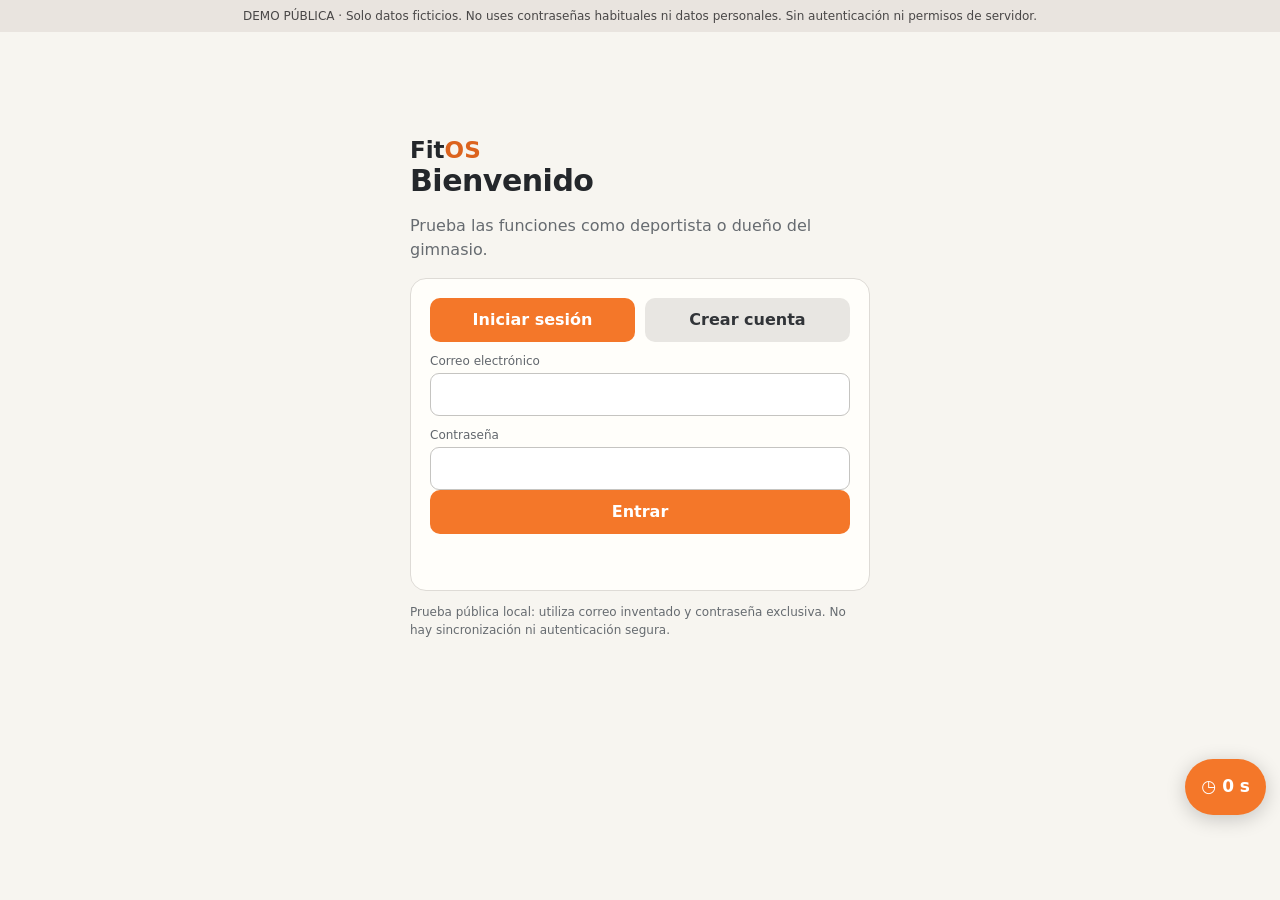
==== index.html @ b03ba803 "FitOS v1.5: exercise-name image-search help icons in workout and preview" ====
<!doctype html><html lang="es"><head><meta charset="utf-8"><meta name="viewport" content="width=device-width,initial-scale=1,viewport-fit=cover"><meta name="theme-color" content="#f7f5f0"><title>FitOS · Prueba funcional</title><style>
:root{font-family:Inter,system-ui,Segoe UI,sans-serif;color-scheme:dark;background:#0b111b;color:#ecf5fc;--a:#65e3be;--bg:#0b111b;--panel:#172334;--line:#314255;--muted:#9db3c5}*{box-sizing:border-box}body{margin:0}button,input,select,textarea{font:inherit}button{cursor:pointer;border:0;border-radius:10px;padding:12px;background:var(--a);color:#06271d;font-weight:750}button:disabled{opacity:.5;cursor:not-allowed}.secondary{background:#2a3e50;color:#e9f2f9}.danger{background:#61313c;color:#ffdae1}input,textarea,select{background:#0e1927;color:#e9f4fc;border:1px solid #466076;border-radius:9px;padding:11px;max-width:100%;width:100%;min-height:43px}textarea{min-height:73px}label{font-size:12px;color:#adbfce;display:block;margin:12px 0 5px}h1,h2,h3{letter-spacing:-.5px}h1{font-size:30px;margin:0}h2{font-size:21px;margin:0 0 13px}h3{font-size:15px;margin:0 0 9px}p{color:#adc0d0;line-height:1.5}.small,small{font-size:12px;color:#9eb3c5}.brand{font-size:23px;font-weight:850}.brand b{color:var(--a)}.muted{color:var(--muted)}.panel{background:var(--panel);border:1px solid var(--line);border-radius:16px;padding:19px;margin:12px 0}.shell{max-width:1100px;margin:auto;padding:24px 16px 98px}.auth{max-width:460px;margin:9vh auto}.row{display:flex;align-items:center;gap:12px;justify-content:space-between;flex-wrap:wrap}.grid{display:grid;grid-template-columns:repeat(auto-fit,minmax(190px,1fr));gap:12px}.stat{background:#101c2a;border:1px solid #33485c;border-radius:13px;padding:15px}.stat strong{display:block;font-size:26px;color:var(--a);margin:5px 0}.tabs{display:flex;gap:7px;overflow:auto;padding:10px 0;position:sticky;top:0;background:#0b111bf0;z-index:4}.tabs button{white-space:nowrap;background:#223447;color:#c6d4df}.tabs button.active{background:var(--a);color:#08251c}.pill{font-size:11px;background:#24453f;color:#a1f7d9;padding:6px 9px;border-radius:16px}.notice{padding:12px;border-left:3px solid #e9bf78;background:#2d2c2b;border-radius:7px;font-size:12px;color:#f2dfbe}.hidden{display:none!important}.fields{display:grid;grid-template-columns:repeat(auto-fit,minmax(140px,1fr));gap:10px}.exercise{padding:15px;border:1px solid #344a61;background:#111f2e;border-radius:13px;margin:11px 0}.exercise-head{display:flex;justify-content:space-between;align-items:start;gap:9px}.set{display:grid;grid-template-columns:30px repeat(3,minmax(0,1fr)) 76px;gap:7px;align-items:end;margin:9px 0}.set span{text-align:center;padding-bottom:11px;color:var(--a)}.set label{margin:0}.set button{padding:11px 4px;font-size:12px}.tablewrap{overflow:auto}table{border-collapse:collapse;width:100%;font-size:13px}th,td{border-bottom:1px solid #35485b;padding:12px;text-align:left}th{color:var(--muted);font-size:12px}.status{min-height:21px;font-size:13px;color:var(--a);margin:8px 0}.switch{display:flex;gap:10px}.switch button{flex:1}.footer{padding:10px 0;font-size:11px;color:#91a6b8}.clock{font-size:32px;color:var(--a);font-weight:800}.tools{display:flex;gap:8px;flex-wrap:wrap}.tools button{font-size:12px}.sr{position:absolute;left:-9999px}.banner{padding:9px 16px;text-align:center;font-size:12px;background:#523d23;color:#ffe2b7}@media(max-width:500px){.shell{padding:15px 10px 90px}.panel{padding:14px}.set{grid-template-columns:24px repeat(3,minmax(0,1fr)) 53px;gap:4px}.set button{font-size:10px;padding:10px 2px}.set input{padding:7px 3px;min-width:0}.set label{font-size:10px}}

/* FitOS palette 2026: blanco perla, naranja, gris mate */
:root{color-scheme:light;background:#f7f5f0;color:#24272b;--a:#f47729;--bg:#f7f5f0;--panel:#fffefa;--line:#d9d7d3;--muted:#686c70}
body{background:#f7f5f0;color:#24272b}p,.small,small,.footer{color:#666b70}
.brand b,.clock,.set span,.stat strong{color:#dc631e}
.panel,.exercise{background:#fffefa;border-color:#dedbd6;color:#27292c}
.stat{background:#f0eeea;border-color:#dedbd6}
.tabs{background:#f7f5f0f5}.tabs button,.secondary{background:#e8e6e2;color:#313438}.tabs button.active{background:#f47729;color:#fff}
button{background:#f47729;color:#fff}.danger{background:#a03939;color:#fff}
input,select,textarea{background:#fff;color:#222;border-color:#c5c4c1}
label,th{color:#62676d}td,th{border-color:#e2dfdb}
.pill{background:#fae6d7;color:#a74a13}.notice{background:#fff0e4;color:#764018;border-left-color:#f47729}
.banner{background:#e9e4df;color:#494747}.status{color:#b85618}.set{border-bottom:1px solid #eceae7;padding-bottom:7px}
.gen-cols{display:grid;grid-template-columns:repeat(auto-fit,minmax(180px,1fr));gap:12px}
.muscle-options{display:flex;flex-wrap:wrap;gap:9px;margin:10px 0}
.muscle-options label{display:flex;gap:6px;align-items:center;padding:9px 12px;border:1px solid #d3d0cb;border-radius:12px;margin:0;background:#f4f2ee;color:#292b2d}
.muscle-options input{width:auto;min-height:auto;accent-color:#ee7124}
.workout-card{border:1px solid #dedbd6;border-radius:14px;padding:13px;margin:12px 0;background:#fff}
.workout-card h3{margin:0 0 9px}.workout-card .small{margin:3px 0}
button:focus-visible,input:focus-visible,select:focus-visible{outline:3px solid #f9ad78;outline-offset:2px}

/* FitOS v0.8 mobile UX */
html{overflow-x:hidden;-webkit-text-size-adjust:100%}body{overflow-x:hidden}.shell,.panel,.workout-card,.grid,.gen-cols{min-width:0;max-width:100%}.panel,.workout-card,.notice{overflow-wrap:break-word}.panel p,.notice,.small{line-height:1.5;overflow-wrap:anywhere}button,select,input,textarea{max-width:100%;min-width:0}button{white-space:normal;overflow-wrap:break-word;line-height:1.25;min-height:44px}.gen-cols{display:grid;grid-template-columns:repeat(2,minmax(0,1fr));gap:12px}.gen-cols>div{min-width:0}.gen-cols select{width:100%;font-size:15px;min-height:46px}.muscle-options{display:grid;grid-template-columns:repeat(2,minmax(0,1fr));gap:8px}.muscle-options label{min-width:0;overflow-wrap:break-word;line-height:1.35}.tabs{display:flex;flex-wrap:wrap;gap:6px}.tabs button{flex:1 1 auto;min-width:0}@media(max-width:640px){.gen-cols{grid-template-columns:1fr}.muscle-options{grid-template-columns:repeat(2,minmax(0,1fr))}h1{font-size:clamp(23px,6vw,30px);line-height:1.15}h2{font-size:clamp(17px,4.5vw,22px)}.panel{padding:14px}.tabs button{font-size:13px}.gen-cols select{font-size:16px}}@media(max-width:350px){.muscle-options{grid-template-columns:1fr}.tabs button{font-size:12px}}

/* FitOS v0.9: guided workout setup */
.step-heading{display:flex;flex-wrap:wrap;align-items:center;justify-content:space-between;gap:6px;margin:24px 0 12px;padding-bottom:9px;border-bottom:1px solid var(--line)}.step-heading b{font-size:17px}.step-heading span,.helper{color:var(--muted);font-size:13px;line-height:1.5}.helper{margin:8px 0 16px}.primary-action{width:100%;margin-top:10px;font-size:16px}.muscle-options label{min-height:46px;display:flex;align-items:center;gap:8px;padding:10px}.muscle-options label input{flex:0 0 auto}.gen-cols select,#generateForm>select,#planFrequency select{width:100%;font-size:16px;min-height:48px}.workout-card h3{overflow-wrap:anywhere}.hidden{display:none!important}@media(max-width:600px){.step-heading b{font-size:16px}.step-heading span{font-size:12px}#generateForm label{line-height:1.4}}

/* FitOS v1.0 - streak, finish experience and floating chronometer */
.streak-panel{display:flex;align-items:center;gap:14px;flex-wrap:wrap}.streak-number{font-size:clamp(26px,7vw,38px);font-weight:850;color:var(--a)}.streak-panel>div:last-child{flex:1 1 180px}.full-body-option{grid-column:1/-1;background:rgba(244,133,37,.09);border:1px solid var(--a)!important;font-weight:750}
.rest-shortcut{width:100%;margin:8px 0 10px;line-height:1.35;font-size:13px}
#restLauncher{position:fixed;right:14px;bottom:85px;z-index:9998;min-height:56px;border-radius:40px;box-shadow:0 4px 20px #0003;padding:12px 16px;font-size:17px}
#restLauncher[hidden],#restBubble[hidden]{display:none!important}
.rest-bubble{position:fixed;right:14px;bottom:82px;z-index:9999;width:min(270px,calc(100vw - 24px));border:1px solid var(--line);border-radius:18px;padding:12px;background:var(--panel);color:var(--text);box-shadow:0 10px 32px #0004;touch-action:pan-y}
.rest-drag{touch-action:none;cursor:grab;display:flex;align-items:center;justify-content:space-between;padding:2px 0 8px;font-size:12px;user-select:none}
.rest-drag button{min-width:40px;min-height:36px;padding:5px}
.rest-display{text-align:center;font-size:clamp(27px,7vw,37px);font-weight:850;font-variant-numeric:tabular-nums}
#restCaption{text-align:center;font-size:12px;margin:4px 0 9px}
.rest-controls,.rest-presets{display:grid;gap:5px;grid-template-columns:repeat(3,minmax(0,1fr))}.rest-presets{grid-template-columns:repeat(4,minmax(0,1fr));margin-top:7px}
.rest-controls button,.rest-presets button{padding:8px 3px;font-size:12px;line-height:1.2;min-height:40px}
.rest-bubble.rest-done .rest-display{color:var(--a)}
.finish-overlay{position:fixed;inset:0;z-index:10020;display:grid;place-items:center;padding:15px;background:rgba(0,0,0,.55)}
.finish-card{width:min(390px,100%);max-height:calc(100dvh - 32px);overflow:auto;text-align:center;border-radius:20px;background:var(--panel);border:1px solid var(--line);padding:25px 20px;box-shadow:0 20px 55px #0004}
.finish-quote{font-size:18px;line-height:1.45;font-weight:650;overflow-wrap:break-word}.finish-card button{width:100%;margin-top:10px}
@media(max-width:370px){.rest-bubble{right:8px;bottom:75px}.rest-controls button{font-size:11px}.finish-quote{font-size:16px}}

/* FitOS v1.1 streamlined, touch-friendly clock */
.rest-bubble{width:min(270px,calc(100vw - 20px));padding:16px;border-radius:22px;box-shadow:0 15px 45px rgba(0,0,0,.18)}
.rest-drag{font-size:14px;font-weight:750;padding-bottom:8px;letter-spacing:-.01em}
.rest-drag .rest-min{background:transparent;color:inherit;font-size:26px;border:0;padding:0 8px;line-height:1;min-height:36px}
.rest-display{font-size:clamp(38px,10vw,49px);font-weight:750;letter-spacing:-.05em;line-height:1.25}
.rest-bubble.rest-done .rest-display{color:#d72c29!important}
.rest-bubble.rest-done #restCaption{color:#d72c29;font-weight:750}
.rest-presets{margin:14px 0 10px;grid-template-columns:repeat(4,minmax(0,1fr));gap:4px}
.rest-presets button{border-radius:12px;background:var(--panel2,#f0eee8);color:inherit;font-size:12px;padding:10px 2px;border:1px solid var(--line);min-height:42px}
.rest-presets button.selected{background:var(--a);color:#fff;border-color:var(--a)}
.rest-controls{grid-template-columns:1fr 1fr;gap:8px}
.rest-controls button{border-radius:14px;font-size:14px;padding:12px 6px;min-height:46px}
.rest-alert{display:flex;gap:8px;align-items:center;justify-content:space-between;margin-top:13px}
.rest-alert label{font-size:12px;line-height:1.3;margin:0;flex:1}
.rest-alert select{font-size:12px;min-height:39px;width:115px;max-width:50%;padding:5px 7px}
.rest-note{font-size:11px;line-height:1.35;margin:6px 0 0;opacity:.75}
.rir-help{margin:7px 0 10px;font-size:13px}.rir-help summary{cursor:pointer;font-weight:650;color:var(--a);padding:3px 0}
.workout-units{display:flex;align-items:center;gap:12px;flex-wrap:wrap;margin-top:8px}.workout-units label{margin:0}.workout-units select{width:auto;min-width:135px}
@media(max-width:370px){.rest-bubble{padding:12px}.rest-presets button{font-size:11px}.rest-alert select{width:108px}}
.dashboard-actions{display:flex;flex-wrap:wrap;gap:8px;margin-bottom:10px}.dashboard-actions button{flex:1 1 125px}.week-buttons{display:grid;grid-template-columns:repeat(auto-fit,minmax(145px,1fr));gap:8px;margin:10px 0}.week-buttons button{text-align:left;min-height:60px}.week-buttons small{display:block;color:inherit;margin-top:4px;line-height:1.35}.week-buttons button{overflow-wrap:anywhere}#weekSummary{padding:12px;border:1px solid var(--line);border-radius:12px}
.import-link{display:inline-block;line-height:1.3;background:var(--a);color:white;padding:12px 15px;border-radius:12px;text-decoration:none;font-weight:750}.term-guide{margin:10px 0}.term-guide summary{cursor:pointer;font-weight:650;color:var(--a)}.term-guide dd{margin:0 0 10px 0;line-height:1.5}.term-guide dt{font-weight:700;margin-top:10px}.term-help{display:inline-flex;align-items:center;justify-content:center;width:19px;height:19px;border-radius:50%;border:1px solid var(--line);font-size:11px;font-weight:750;vertical-align:middle;cursor:pointer}
.plan-edit-row{border:1px solid var(--line);border-radius:12px;padding:12px;margin:8px 0}.plan-edit-grid{display:grid;grid-template-columns:repeat(2,minmax(0,1fr));gap:8px}.plan-edit-row label{display:block;font-size:12px}.plan-edit-row button{margin-top:8px}@media(max-width:360px){.plan-edit-grid{grid-template-columns:1fr}}
.finish-actions{display:grid;grid-template-columns:repeat(2,minmax(0,1fr));gap:8px}.finish-actions button{overflow-wrap:break-word;min-height:52px}.import-link{display:inline-flex;text-decoration:none;background:var(--a);color:white;border-radius:12px;padding:12px 16px;font-weight:700}@media(max-width:340px){.finish-actions{grid-template-columns:1fr}}
.exercise-photo-help{display:inline-flex;align-items:center;justify-content:center;vertical-align:middle;width:30px;height:30px;min-width:30px;border:1px solid var(--line);border-radius:50%;font-size:14px;font-weight:800;text-decoration:none;background:var(--panel);color:var(--a);margin-left:5px;line-height:1}.exercise-photo-help:focus-visible{outline:3px solid var(--a);outline-offset:2px}.exercise-head h3{overflow-wrap:anywhere;line-height:1.6}.term-guide summary{line-height:1.45;overflow-wrap:anywhere}
</style></head><body><div class="banner">DEMO PÚBLICA · Solo datos ficticios. No uses contraseñas habituales ni datos personales. Sin autenticación ni permisos de servidor.</div><main id="root" class="shell"></main>
<button id="restLauncher" type="button" aria-label="Abrir cronómetro de descanso" title="Abrir cronómetro">◷ <span id="restBadge">0 s</span></button>
<section id="restBubble" class="rest-bubble" hidden aria-label="Cronómetro de descanso">
 <div id="restDrag" class="rest-drag"><span>Descanso</span><button id="restMin" type="button" class="rest-min" aria-label="Minimizar cronómetro">⌄</button></div>
 <div class="rest-display" id="restDisplay" role="timer">0 s</div>
 <p id="restCaption">Objetivo: 60 segundos</p>
 <div class="rest-presets" aria-label="Duración del descanso"><button type="button" data-seconds="60">60 s</button><button type="button" data-seconds="90">90 s</button><button type="button" data-seconds="120">120 s</button><button type="button" data-seconds="180">180 s</button></div>
 <div class="rest-controls"><button id="restPlay" type="button">Iniciar</button><button id="restReset" type="button" class="secondary">Reiniciar</button></div>
 <div class="rest-alert"><label for="restAlertMode">Avisarme al terminar</label><select id="restAlertMode" aria-label="Aviso al terminar descanso"><option value="off">Sin aviso</option><option value="sound">Sonido</option><option value="vibrate">Vibración</option></select></div>
 <p class="rest-note" id="restAlertNote" aria-live="polite"></p>
</section>
<script>
'use strict';
const STORE='fitos_demo_v06_public';
async function demoHash(email,password){const data=new TextEncoder().encode('FitOS-demo-only:'+email+':'+password);const digest=await crypto.subtle.digest('SHA-256',data);return Array.from(new Uint8Array(digest),x=>x.toString(16).padStart(2,'0')).join('')}
const DAYS=[{name:'Pierna A · Cuádriceps',ex:[['Hack squat',3,'8–12',180,2],['Prensa 45°',3,'10–15',150,2],['Extensión de cuádriceps',3,'12–15',90,1],['Pantorrilla sentado',4,'10–15',75,2]]},{name:'Push A · Pecho y hombros',ex:[['Press inclinado máquina',3,'6–10',150,2],['Press pecho máquina',3,'8–12',120,2],['Elevación lateral',4,'12–20',75,2]]},{name:'Pull A · Espalda',ex:[['Jalón neutro',3,'8–12',120,2],['Remo pecho apoyado',3,'8–12',120,2],['Curl bíceps',3,'10–15',90,2]]},{name:'Pierna B · Femoral y glúteo',ex:[['Curl femoral sentado',4,'8–12',120,2],['Hip thrust máquina',3,'8–12',150,2],['Abducción máquina',3,'12–20',75,2]]},{name:'Torso B · Hombros',ex:[['Press hombro máquina',3,'8–12',120,2],['Elevación lateral',3,'12–20',75,2],['Curl predicador',3,'10–15',90,2]]},{name:'Pierna C · Completa',ex:[['Smith a caja',3,'8–12',150,2],['Prensa unilateral',2,'10–12',120,2],['Curl femoral sentado',3,'10–15',90,2]]}];
const $=s=>document.querySelector(s), escapeHTML=s=>String(s??'').replace(/[&<>"']/g,c=>({'&':'&amp;','<':'&lt;','>':'&gt;','"':'&quot;',"'":'&#39;'}[c]));
const now=()=>{const d=new Date();return `${d.getFullYear()}-${String(d.getMonth()+1).padStart(2,'0')}-${String(d.getDate()).padStart(2,'0')}`};const month=()=>now().slice(0,7);
const uid=()=>crypto.randomUUID();
const base=()=>({plans:[],quickWorkouts:{},version:4,branches:[{id:'b1',name:'Sucursal Norte'},{id:'b2',name:'Sucursal Centro'},{id:'b3',name:'Sucursal Sur'}],users:[],memberships:[],sets:[],measures:[],session:null,fee:20,closures:[],completedWorkouts:[],interruptedWorkouts:[]});
let db;try{db=JSON.parse(localStorage.getItem(STORE))||base();if(db.version!==4||!Array.isArray(db.users))throw Error('version')}catch{db=base()};db.plans=Array.isArray(db.plans)?db.plans:[];db.quickWorkouts=db.quickWorkouts&&typeof db.quickWorkouts==='object'?db.quickWorkouts:{};db.completedWorkouts=Array.isArray(db.completedWorkouts)?db.completedWorkouts:[];db.interruptedWorkouts=Array.isArray(db.interruptedWorkouts)?db.interruptedWorkouts:[];let page='home',selectedDay=0,timerStart=0,timerSeconds=0,timerInterval=null;
function persist(){try{localStorage.setItem(STORE,JSON.stringify(db));return true}catch{return false}}
function atomicChange(change){const prior=structuredClone(db);try{change();if(!persist())throw Error('storage');return true}catch{db=prior;return false}}
function csvCell(v){const s=String(v??'');const guarded=/^[\s]*[=+@-]/.test(s)?'\''+s:s;return '"'+guarded.replace(/"/g,'""')+'"'}
const LB_PER_KG=2.2046226218;
function weightUnit(u=user()){return u?.unit==='lb'?'lb':'kg'}
function storedKg(n,unit){return unit==='lb'?n/LB_PER_KG:n}
function displayWeight(kg,unit=weightUnit()){return Number((unit==='lb'?kg*LB_PER_KG:kg).toFixed(unit==='lb'?1:2))}
function exerciseUnit(exId,u=user()){return u?.exerciseUnits?.[exId]||weightUnit(u)}
function user(){return db.users.find(u=>u.id===db.session)||null}function membership(u){return db.memberships.find(m=>m.userId===u.id)}function valid(m,at=now()){return !!m&&m.status==='active'&&m.start<=at&&m.end>=at}
function flash(m){const x=$('#status');if(x)x.textContent=m}function layout(content){$('#root').innerHTML=content}const headline=()=>`<div class="row"><div class="brand">Fit<b>OS</b></div><span class="pill">${escapeHTML(user()?.role==='owner'?'Administrador general':'Deportista')}</span></div>`;
function login(){layout(`<div class="auth"><div class="brand">Fit<b>OS</b></div><h1>Bienvenido</h1><p>Prueba las funciones como deportista o dueño del gimnasio.</p><div class="panel"><div class="switch"><button id="loginTab">Iniciar sesión</button><button class="secondary" id="signupTab">Crear cuenta</button></div><form id="access"><label>Correo electrónico</label><input name="email" type="email" required autocomplete="username"><label>Contraseña</label><input name="password" type="password" minlength="8" required autocomplete="current-password"><div id="newFields" class="hidden"><label>Nombre</label><input name="name" maxlength="100"><label>Sucursal</label><select name="branch">${db.branches.map(b=>`<option value="${b.id}">${escapeHTML(b.name)}</option>`).join('')}</select><label>Tipo de cuenta de prueba</label><select name="role"><option value="athlete">Deportista</option><option value="owner">Dueño del gimnasio</option></select><div class="notice">En producción, el rol de dueño únicamente podrá asignarlo un administrador autorizado. Aquí está habilitado para evaluar ambos recorridos.</div></div><button id="accessSubmit" style="width:100%">Entrar</button><p class="status" id="status" role="status"></p></form></div><p class="small">Prueba pública local: utiliza correo inventado y contraseña exclusiva. No hay sincronización ni autenticación segura.</p></div>`);let signup=false;const toggle=x=>{signup=x;$('#newFields').classList.toggle('hidden',!signup);$('#accessSubmit').textContent=signup?'Crear cuenta':'Entrar';$('#loginTab').className=signup?'secondary':'';$('#signupTab').className=signup?'':'secondary';$('#access').elements.name.required=signup};$('#signupTab').onclick=()=>toggle(true);$('#loginTab').onclick=()=>toggle(false);$('#access').onsubmit=async e=>{e.preventDefault();const f=new FormData(e.target),email=f.get('email').trim().toLowerCase(),password=f.get('password');if(signup){if(db.users.some(u=>u.email===email))return flash('Este correo ya existe.');if(password.length<8)return flash('La contraseña debe tener 8 caracteres o más.');const u={id:uid(),email,name:f.get('name').trim(),role:f.get('role'),branch:f.get('branch'),passwordHash:await demoHash(email,password),created:now(),goal:'',height:'',weight:'',waist:''};if(!u.name)return flash('Escribe tu nombre.');db.users.push(u);db.memberships.push({id:uid(),userId:u.id,branch:u.branch,start:now(),end:`${Number(now().slice(0,4))+1}-${now().slice(5)}`,status:'active'});db.session=u.id;if(!persist()){db.users.pop();db.memberships.pop();db.session=null;return flash('No se pudieron guardar los datos en este navegador.')}page='home';return render()}const passwordHash=await demoHash(email,password);const u=db.users.find(u=>u.email===email&&u.passwordHash===passwordHash);if(!u)return flash('Credenciales incorrectas.');const previousSession=db.session;db.session=u.id;if(!persist()){db.session=previousSession;return flash('No se pudo guardar la sesión.');}page='home';render()};}
function nav(){let u=user();let tabs=u.role==='owner'?[['home','Resumen'],['members','Miembros'],['billing','Facturación'],['profile','Mi perfil']]:[['home','Inicio'],['training','Entrenar'],['generator','Generar rutina'],['measures','Mediciones'],['history','Historial'],['profile','Mi perfil']];return `<div class="tabs">${tabs.map(([k,n])=>`<button data-page="${k}" class="${page===k?'active':''}">${n}</button>`).join('')}</div>`}
function render(){const u=user();if(!u)return login();let content='';if(u.role==='owner'){if(!['home','members','billing','profile'].includes(page))page='home';content=({home:ownerHome,members:members,billing:billing,profile:profile})[page]()}else{if(!['home','training','generator','measures','history','profile'].includes(page))page='home';content=({home:athleteHome,training:training,generator:generator,measures:measures,history:history,profile:profile})[page]()}layout(`${headline()}${nav()}<p class="status" id="status" role="status"></p>${content}<div class="footer">FitOS QA v1.5 · Prueba local, no producción · <button class="secondary" id="logout">Cerrar sesión</button></div>`);document.querySelectorAll('[data-page]').forEach(b=>b.onclick=()=>{page=b.dataset.page;render()});$('#logout').onclick=()=>{if(!atomicChange(()=>{db.session=null}))return flash('No se pudo cerrar sesión');login()};wire();restSyncPreference()}

const FINISH_MESSAGES=['Cada paso cuenta. Hoy cumpliste contigo.','La constancia se construye con pequeños logros.','Tu progreso no necesita ser perfecto para ser real.','Terminaste una sesión. Reconoce tu esfuerzo y recupera energía.','Entrenar también es darte un momento de atención y cuidado.','Hoy sumaste un día a tu bienestar. Sigue a tu ritmo.','Tu fuerza crece cuando respetas el proceso.'];
function dayOrdinal(day){const [y,m,d]=day.split('-').map(Number);return Math.floor(Date.UTC(y,m-1,d)/86400000)}
function streakFor(userId,reference=now()){const days=[...new Set(db.completedWorkouts.filter(x=>x.userId===userId).map(x=>x.date))].sort().reverse();if(!days.length)return 0;let last=dayOrdinal(days[0]),today=dayOrdinal(reference);if(last>today||today-last>1)return 0;let count=0;for(const date of days){const n=dayOrdinal(date);if(n===last){count++;last--}else if(n<last)break}return count}
function completionProgress(u,w,date=now()){const required=w.session.ex.reduce((a,ex)=>a+ex.sets,0);const saved=w.session.ex.reduce((a,ex)=>a+Array.from({length:ex.sets},(_,j)=>db.sets.some(row=>row.userId===u.id&&row.date===date&&row.workoutKey===w.key&&row.exerciseId===ex.id&&row.number===j+1)).filter(Boolean).length,0);const finished=db.completedWorkouts.some(row=>row.userId===u.id&&row.date===date&&row.workoutKey===w.key);return {required,saved,finished}}
function movementCue(intensity){const tempo=intensity==='light'?'2-0-2-0':intensity==='high'?'3-1-1-1':'3-0-1-0';const [ecc,hold,con,top]=tempo.split('-');return 'Tempo '+tempo+' (segundos): '+ecc+' s al bajar (fase excéntrica o negativa); '+(hold==='0'?'sin pausa abajo':hold+' s de pausa isométrica abajo')+'; '+con+' s al subir (fase concéntrica); '+(top==='0'?'sin pausa arriba':top+' s de pausa arriba')+'. '+(intensity==='high'?'Las pausas y los negativos deben ser controlados, sin dolor ni sobrecarga innecesaria.':'Mantén el movimiento controlado, sin necesidad de técnicas avanzadas.')}
function completionModal(message,streak){document.querySelector('#finishDialog')?.remove();const modal=document.createElement('div');modal.id='finishDialog';modal.className='finish-overlay';modal.setAttribute('role','dialog');modal.setAttribute('aria-modal','true');modal.setAttribute('aria-label','Entrenamiento terminado');modal.innerHTML='<div class="finish-card"><h2>¡Entrenamiento terminado!</h2><p class="finish-quote">'+escapeHTML(message)+'</p><p>'+streak+' día'+(streak===1?'':'s')+' consecutivo'+(streak===1?'':'s')+' de entrenamiento registrado.</p><button id="finishClose">Volver a mi inicio</button></div>';document.body.appendChild(modal);document.querySelector('#finishClose').focus();document.querySelector('#finishClose').onclick=()=>{modal.remove();page='home';render()}}
function athleteHome(){
 const u=user(),plan=savedPlan(),streak=streakFor(u.id);
 const week=plan?`<section class="panel home-week"><h2>Mi plan</h2><p class="small">${escapeHTML(plan.title)} · ${plan.start>now()?'Empieza el '+plan.start:'Plan guardado hasta '+plan.end}</p><div class="week-buttons">${plan.sessions.map((session,i)=>`<button class="secondary" data-dashboard-day="${i}" aria-label="Abrir Día ${i+1}: ${escapeHTML(session.title)}"><b>Día ${i+1}</b><small>${escapeHTML(session.title)}</small></button>`).join('')}</div></section>`:`<section class="panel home-week"><h2>Mi entrenamiento</h2><p class="small">Todavía no tienes un plan guardado.</p><button data-go="generator">Crear mi primera rutina</button></section>`;
 return `<h1>Hola, ${escapeHTML(u.name)}</h1><div class="panel streak-panel"><div class="streak-number">${streak} ${streak===1?'día':'días'}</div><div><b>Tu constancia</b><p class="small">Entrenamientos finalizados en días consecutivos. Descansar también es avanzar.</p></div></div>${week}`;
}
function training(){const u=user(),d=DAYS[selectedDay];return `<h1>Entrenamiento</h1><p>Selecciona un día y registra tus series.</p><div class="panel"><label>Día de entrenamiento</label><select id="day">${DAYS.map((x,i)=>`<option value="${i}" ${i===selectedDay?'selected':''}>Día ${i+1} · ${escapeHTML(x.name)}</option>`).join('')}</select><div class="row"><h3 style="margin:15px 0 4px">Cronómetro de descanso</h3><div class="clock" id="clock">${timerSeconds} s</div></div><div class="tools"><button id="timerToggle">${timerStart?'Pausar':'Iniciar'}</button><button class="secondary" id="timerReset">Reiniciar</button></div></div>${d.ex.map((ex,i)=>`<div class="exercise"><div class="exercise-head"><h3>${escapeHTML(ex[0])}</h3><span class="pill">${ex[1]} series</span></div><p class="small">${ex[2]} reps · ${ex[3]} s descanso · RIR objetivo ${ex[4]}</p><div class="set"><span>#</span><small>${weightUnit(u)}</small><small>Reps</small><small>RIR</small><small>Guardar</small></div>${Array.from({length:ex[1]},(_,j)=>{const existing=db.sets.find(s=>s.userId===u.id&&s.day===selectedDay&&s.exercise===i&&s.number===j+1&&s.date===now());return `<div class="set" data-ex="${i}" data-set="${j+1}"><span>${j+1}</span><input aria-label="Peso en ${weightUnit(u)}" type="number" min="0" max="2500" step="0.5" data-kg value="${existing?displayWeight(existing.kg):''}"><input aria-label="Reps" type="number" min="1" max="200" step="1" data-reps value="${existing?.reps??''}"><input aria-label="RIR" type="number" min="0" max="10" step="1" data-rir value="${existing?.rir??''}"><button data-save-set>${existing?'Editar':'Guardar'}</button></div>`}).join('')}</div>`).join('')}`}
function measures(){const u=user(),list=db.measures.filter(x=>x.userId===u.id).sort((a,b)=>b.date.localeCompare(a.date));return `<h1>Mediciones</h1><div class="panel"><form id="measureForm"><div class="fields"><div><label>Fecha</label><input name="date" type="date" value="${now()}" required></div><div><label>Peso (kg)</label><input name="weight" type="number" min="20" max="400" step="0.01" required></div><div><label>Cintura (cm)</label><input name="waist" type="number" min="20" max="300" step="0.01"></div><div><label>Grasa corporal (%) estimada</label><input name="fat" type="number" min="1" max="75" step="0.1"></div></div><button>Guardar medición</button></form></div><div class="panel"><h2>¿Tienes mediciones en otro archivo?</h2><p class="small">Importa resultados de una báscula, texto, captura, Excel o PDF. Revisa los valores antes de guardarlos.</p><a class="import-link" href="measure-import.html">Importar mediciones</a></div><div class="panel"><h2>Historial corporal</h2><p class="helper">El historial conserva los resultados revisados por fecha. Los valores de composición corporal de una báscula son estimaciones.</p><div class="tablewrap"><table><thead><tr><th>Fecha</th><th>Peso (kg)</th><th>Cintura</th><th>Grasa (%)</th><th>Masa muscular (kg)</th><th>Pecho</th><th>Brazo</th><th>Cadera</th><th>Muslo</th><th>Origen</th></tr></thead><tbody>${list.map(x=>`<tr><td>${escapeHTML(x.date)}</td><td>${x.weight??'—'}</td><td>${x.waist??'—'}</td><td>${x.fat??'—'}</td><td>${x.muscle??'—'}</td><td>${x.chest??'—'}</td><td>${x.biceps??'—'}</td><td>${x.hip??'—'}</td><td>${x.thigh??'—'}</td><td>${x.imported?(x.origin==='manual'?'Importada / manual':'Báscula / estimación'):'Manual'}</td></tr>`).join('')||'<tr><td colspan="10">Sin mediciones</td></tr>'}</tbody></table></div></div>`}
function history(){const list=db.sets.filter(x=>x.userId===user().id).sort((a,b)=>b.date.localeCompare(a.date));return `<h1>Historial de entrenamiento</h1><div class="panel tablewrap"><table><thead><tr><th>Fecha</th><th>Ejercicio</th><th>Serie</th><th>${weightUnit()}</th><th>Reps</th><th>RIR</th></tr></thead><tbody>${list.map(s=>`<tr><td>${s.date}</td><td>${escapeHTML(s.exerciseName||DAYS[s.day]?.ex[s.exercise]?.[0]||'—')}</td><td>${s.number}</td><td>${displayWeight(s.kg)}</td><td>${s.reps}</td><td>${s.rir}</td></tr>`).join('')||'<tr><td colspan="6">Sin registros</td></tr>'}</tbody></table></div>`}
function profile(){const u=user();return `<h1>Mi perfil</h1><div class="panel"><form id="profileForm"><label>Nombre</label><input name="name" maxlength="100" value="${escapeHTML(u.name)}" required><label>Estatura (cm)</label><input name="height" type="number" min="50" max="260" step="0.1" value="${escapeHTML(u.height)}"><label>Unidad para registrar peso</label><select name="unit" aria-label="Unidad de peso"><option value="kg" ${weightUnit(u)==='kg'?'selected':''}>Kilogramos (kg)</option><option value="lb" ${weightUnit(u)==='lb'?'selected':''}>Libras (lb)</option></select><p class="helper">Puedes cambiarla cuando quieras. Tu historial conserva las cargas originales sin perder precisión.</p><label>Objetivo</label><textarea name="goal" maxlength="500">${escapeHTML(u.goal)}</textarea><label>Correo</label><input disabled value="${escapeHTML(u.email)}"><button>Guardar perfil</button></form></div>`}
function billableUsers(at){const users=new Set(db.memberships.filter(m=>valid(m,at)).map(m=>m.userId));return [...users].map(id=>db.users.find(u=>u.id===id)).filter(u=>u&&u.role==='athlete')}
function ownerHome(){const u=user(),members=db.users.filter(x=>x.role==='athlete'),active=billableUsers(now()),mau=new Set(db.sets.filter(s=>s.date.slice(0,7)===month()&&db.users.some(u=>u.id===s.userId&&u.role==='athlete')).map(s=>s.userId)).size;return `<h1>Panel del propietario</h1><p>Vista consolidada de las tres sucursales.</p><div class="grid"><div class="stat">Deportistas registrados<strong>${members.length}</strong></div><div class="stat">Membresías vigentes<strong>${active.length}</strong></div><div class="stat">Deportistas que entrenaron este mes<strong>${mau}</strong></div><div class="stat">Importe estimado<strong>$${(active.length*db.fee).toLocaleString('es-MX')}</strong>MXN</div></div><div class="panel"><h2>Distribución por sucursal</h2><div class="tablewrap"><table><thead><tr><th>Sucursal</th><th>Miembros</th><th>Vigentes</th></tr></thead><tbody>${db.branches.map(b=>`<tr><td>${escapeHTML(b.name)}</td><td>${members.filter(u=>u.branch===b.id).length}</td><td>${active.filter(u=>u.branch===b.id).length}</td></tr>`).join('')}</tbody></table></div></div><div class="notice">El cobro se basa en membresías vigentes verificadas, no en inicios de sesión. En esta demo la vigencia se registra manualmente.</div>`}
function members(){const list=db.users.filter(u=>u.role==='athlete');return `<h1>Miembros y membresías</h1><div class="panel"><p class="small">Las cuentas se crean desde el registro público de esta demo. Aquí el propietario controla la vigencia de cada membresía.</p><div class="tablewrap"><table><thead><tr><th>Nombre</th><th>Sucursal</th><th>Estado</th><th>Vence</th><th>Acción</th></tr></thead><tbody>${list.map(u=>{const m=membership(u);return `<tr><td>${escapeHTML(u.name)}</td><td>${escapeHTML(db.branches.find(b=>b.id===u.branch)?.name)}</td><td>${valid(m)?'Vigente':'Inactiva'}</td><td><input data-end="${u.id}" type="date" value="${m?.end||now()}"></td><td><button class="secondary" data-member="${u.id}">${m?.status==='active'?'Suspender':'Activar'}</button></td></tr>`}).join('')||'<tr><td colspan="5">Sin deportistas. Crea uno desde registro.</td></tr>'}</tbody></table></div></div>`}
function billing(){const active=billableUsers(now()),cl=db.closures.slice().reverse();return `<h1>Facturación mensual</h1><div class="panel"><h3>Tarifa comercial</h3><label>Comisión por miembro con membresía vigente (MXN)</label><div class="row"><input id="fee" type="number" min="0" max="100000" step="0.01" style="max-width:180px" value="${db.fee}"><button id="feeSave">Guardar tarifa</button></div><p>Periodo actual: ${month()} · ${active.length} membresías facturables · <b>$${(active.length*db.fee).toFixed(2)} MXN</b></p><button id="closeBill">Generar corte demostrativo del mes</button><p class="small">El corte usa la fecha actual y conserva una copia de usuarios y montos. No emite factura fiscal.</p></div><div class="panel"><h2>Cortes guardados</h2><div class="tablewrap"><table><thead><tr><th>Periodo</th><th>Miembros</th><th>Tarifa</th><th>Total</th><th>Acción</th></tr></thead><tbody>${cl.map(x=>`<tr><td>${x.month}</td><td>${x.count}</td><td>$${x.fee}</td><td>$${x.total.toFixed(2)}</td><td><button class="secondary" data-export="${x.id}">CSV</button></td></tr>`).join('')||'<tr><td colspan="5">Sin cortes registrados</td></tr>'}</tbody></table></div></div>`}
function wire(){if($('#importFromDashboard'))$('#importFromDashboard').onclick=()=>location.assign('import.html');if($('#weekOverview'))$('#weekOverview').onclick=()=>{const el=$('#weekSummary'),p=savedPlan();el.classList.toggle('hidden');if(p&&!el.classList.contains('hidden'))el.innerHTML='<h3>Resumen semanal</h3>'+p.sessions.map((sess,i)=>'<p class="small">'+'Día '+(i+1)+' · '+escapeHTML(sess.title)+' · '+sess.ex.length+' ejercicios</p>').join('');else if(!p)el.textContent='No tienes un plan semanal guardado.'};document.querySelectorAll('[data-dashboard-day]').forEach(btn=>btn.onclick=()=>{const p=savedPlan();if(!p)return;if(p.start>now()){flash('Tu plan comienza el '+p.start+'. Puedes revisarlo desde Armar mi entrenamiento.');return}selectedDay=Number(btn.dataset.dashboardDay);if(db.quickWorkouts[user().id]?.date===now()){if(!atomicChange(()=>{delete db.quickWorkouts[user().id]}))return flash('No se pudo abrir el plan.')}page='training';render()});document.querySelectorAll('[data-go]').forEach(b=>b.onclick=()=>{page=b.dataset.go;render()});if($('#day'))$('#day').onchange=e=>{selectedDay=Number(e.target.value);render()};document.querySelectorAll('[data-save-set]').forEach(b=>b.onclick=()=>{const r=b.closest('.set'),kg=storedKg(Number(r.querySelector('[data-kg]').value),weightUnit()),reps=Number(r.querySelector('[data-reps]').value),rir=Number(r.querySelector('[data-rir]').value);if(!r.querySelector('[data-kg]').value||!r.querySelector('[data-reps]').value||!r.querySelector('[data-rir]').value||!Number.isFinite(kg)||kg<0||kg>2500||!Number.isInteger(reps)||reps<1||reps>200||!Number.isInteger(rir)||rir<0||rir>10)return flash('Revisa kg, repeticiones y RIR.');const key={userId:user().id,date:now(),day:selectedDay,exercise:Number(r.dataset.ex),number:Number(r.dataset.set)},existing=db.sets.find(s=>Object.keys(key).every(k=>s[k]===key[k]));if(!atomicChange(()=>{if(existing)Object.assign(existing,{kg,reps,rir});else db.sets.push({...key,kg,reps,rir})}))return flash('Error de almacenamiento: no se guardó la serie.');flash('Serie guardada.');b.textContent='Editar'});if($('#timerToggle')){const paint=()=>{const c=$('#clock');if(c)c.textContent=`${timerStart?timerSeconds+Math.floor((Date.now()-timerStart)/1000):timerSeconds} s`};$('#timerToggle').onclick=()=>{if(timerStart){timerSeconds+=Math.floor((Date.now()-timerStart)/1000);timerStart=0}else timerStart=Date.now();$('#timerToggle').textContent=timerStart?'Pausar':'Iniciar';paint()};$('#timerReset').onclick=()=>{timerStart=0;timerSeconds=0;$('#timerToggle').textContent='Iniciar';paint()};if(timerInterval)clearInterval(timerInterval);timerInterval=setInterval(paint,700)}if($('#measureForm'))$('#measureForm').onsubmit=e=>{e.preventDefault();const f=new FormData(e.target),v={id:uid(),userId:user().id,date:f.get('date'),weight:Number(f.get('weight')),waist:f.get('waist')?Number(f.get('waist')):null,fat:f.get('fat')?Number(f.get('fat')):null};if(!/^\d{4}-\d{2}-\d{2}$/.test(v.date)||!Number.isFinite(v.weight)||v.weight<20||v.weight>400|| (v.waist!==null&&(!Number.isFinite(v.waist)||v.waist<20||v.waist>300)) || (v.fat!==null&&(!Number.isFinite(v.fat)||v.fat<1||v.fat>75)))return flash('Medición inválida');const existing=db.measures.find(x=>x.userId===v.userId&&x.date===v.date);if(!atomicChange(()=>{if(existing)Object.assign(existing,v,{id:existing.id});else db.measures.push(v)}))return flash('Error de guardado');render();flash('Medición guardada')};if($('#profileForm'))$('#profileForm').onsubmit=e=>{e.preventDefault();const f=new FormData(e.target),u=user();const name=f.get('name').trim(),height=f.get('height'),goal=f.get('goal').trim(),unit=f.get('unit');if(!['kg','lb'].includes(unit))return flash('Selecciona kg o lb.');if(!name)return flash('El nombre es obligatorio');if(height && (!Number.isFinite(Number(height))||Number(height)<50||Number(height)>260))return flash('Estatura fuera de rango');if(!atomicChange(()=>Object.assign(u,{name,height,goal,unit})))return flash('No pudo guardarse');render();flash('Perfil actualizado')};document.querySelectorAll('[data-member]').forEach(b=>b.onclick=()=>{const m=membership({id:b.dataset.member});if(!m)return;const date=$(`[data-end="${b.dataset.member}"]`);const end=date?.value||m.end;if(!/^\d{4}-\d{2}-\d{2}$/.test(end)||end<m.start)return flash('Fecha de vencimiento inválida');if(!atomicChange(()=>{m.status=m.status==='active'?'suspended':'active';m.end=end}))return flash('No pudo guardarse');render();flash('Membresía actualizada')});if($('#feeSave'))$('#feeSave').onclick=()=>{const n=Number($('#fee').value);if(!Number.isFinite(n)||n<0||n>100000)return flash('Tarifa inválida');if(!atomicChange(()=>{db.fee=n}))return flash('No pudo guardarse');render();flash('Tarifa guardada')};if($('#closeBill'))$('#closeBill').onclick=()=>{const m=month();if(db.closures.some(c=>c.month===m))return flash('Ya existe un corte para este mes.');const people=billableUsers(now());if(!atomicChange(()=>db.closures.push({id:uid(),month:m,date:now(),fee:db.fee,count:people.length,total:Math.round(people.length*db.fee*100)/100,lines:people.map(u=>({name:u.name,email:u.email,branch:db.branches.find(b=>b.id===u.branch)?.name,amount:db.fee}))})))return flash('No pudo guardarse');render();flash('Corte guardado')};document.querySelectorAll('[data-export]').forEach(b=>b.onclick=()=>{const c=db.closures.find(x=>x.id===b.dataset.export);if(!c)return;const csv=[['Nombre','Correo','Sucursal','Monto MXN'],...c.lines.map(l=>[l.name,l.email,l.branch,l.amount])].map(row=>row.map(csvCell).join(',')).join('\r\n');const url=URL.createObjectURL(new Blob(['\ufeff'+csv],{type:'text/csv;charset=utf-8'}));const a=document.createElement('a');a.href=url;a.download=`fitos-corte-${c.month}.csv`;a.click();setTimeout(()=>URL.revokeObjectURL(url),1000)})}

// Generador determinista: catálogo local, reglas visibles y sin llamada a IA remota.
const MUSCLES=['Pecho','Espalda','Hombros','Cuádriceps','Femoral y glúteos','Bíceps y tríceps','Abdomen'];
const EXERCISE_BANK={
 'Pecho':[['Press pecho en máquina','Mantén omóplatos estables y mueve el peso de forma controlada.','Máquina'],['Aperturas en polea','Mantén codos ligeramente flexionados; no fuerces el estiramiento.','Polea'],['Press inclinado con mancuernas','Controla la bajada y evita perder estabilidad de hombros.','Mancuernas']],
 'Espalda':[['Jalón al pecho agarre neutro','Lleva los codos hacia el torso, sin balancearte.','Polea'],['Remo con apoyo de pecho','Mantén el tronco apoyado y el cuello neutral.','Máquina'],['Remo sentado con cable','Controla la fase excéntrica sin redondear la espalda.','Polea']],
 'Hombros':[['Elevaciones laterales','Evita impulsarte con el tronco.','Mancuernas'],['Press de hombro sentado en máquina','No hiperextiendas la zona lumbar.','Máquina'],['Pájaros en máquina','Muévete lentamente sin encoger los hombros.','Máquina']],
 'Cuádriceps':[['Prensa de piernas','Mantén pelvis apoyada; usa un recorrido cómodo.','Máquina'],['Extensión de cuádriceps','Evita movimientos bruscos y controla el regreso.','Máquina'],['Sentadilla asistida a banco','Usa una profundidad cómoda y rodillas alineadas.','Peso corporal']],
 'Femoral y glúteos':[['Curl femoral sentado','Mantén pelvis estable y evita tirones.','Máquina'],['Hip thrust en máquina','Extiende cadera sin arquear lumbar.','Máquina'],['Abducción de cadera','Mantén el tronco sin balanceos.','Máquina']],
 'Bíceps y tríceps':[['Curl bíceps en polea','Codos estables y movimiento sin impulso.','Polea'],['Extensión de tríceps en polea','Evita mover el hombro excesivamente.','Polea'],['Curl martillo','Muñecas neutras y bajada lenta.','Mancuernas']],
 'Abdomen':[['Crunch en máquina','Flexiona el tronco sin tirar del cuello.','Máquina'],['Plancha frontal','Respira y mantén una postura estable.','Peso corporal'],['Dead bug','Controla pelvis y espalda al mover brazos y piernas.','Peso corporal']]
};
function weekdayLabel(date){const [y,m,d]=date.split('-').map(Number);return ['Domingo','Lunes','Martes','Miércoles','Jueves','Viernes','Sábado'][new Date(y,m-1,d,12).getDay()]}
function nextMonday(){const d=new Date();d.setHours(12,0,0,0);let delta=(8-d.getDay())%7;if(delta===0)delta=7;d.setDate(d.getDate()+delta);return [d.getFullYear(),String(d.getMonth()+1).padStart(2,'0'),String(d.getDate()).padStart(2,'0')].join('-')}
function planSessionDate(p,index){return futureDay(Math.floor(7*index/Math.max(1,p.sessions.length)),p.start)}
function savedPlan(){return db.plans.find(p=>p.userId===user()?.id&&p.id===user()?.activePlanId)||null}
function activePlan(){const p=savedPlan();return p&&!p.deleted&&p.start<=now()&&p.end>=now()?p:null}
function ownWorkout(){const u=user(),quick=db.quickWorkouts[u.id];if(quick&&quick.date===now())return {session:quick.session,key:'q:'+quick.id,quick:true};const plan=activePlan();if(plan)return {plan,session:plan.sessions[selectedDay%plan.sessions.length],key:'p:'+plan.id+':'+(selectedDay%plan.sessions.length)};return null}

function planEditorHtml(plan){
 return '<div class="panel"><h3>Editar los ejercicios de mi plan</h3><p class="helper">Puedes cambiar nombres, series y descansos, agregar o quitar ejercicios. Los entrenamientos ya registrados seguirán en el historial.</p>'
 +plan.sessions.map((session,i)=>'<div class="workout-card"><h3>Día '+(i+1)+' · '+escapeHTML(session.title)+'</h3>'
 +session.ex.map((ex,j)=>'<div class="plan-edit-row" data-session="'+i+'" data-ex="'+j+'"><label>Ejercicio</label><input data-edit="name" value="'+escapeHTML(ex.name)+'" maxlength="100"><div class="plan-edit-grid"><div><label>Series</label><input data-edit="sets" type="number" min="1" max="10" value="'+ex.sets+'"></div><div><label>Repeticiones</label><input data-edit="reps" value="'+escapeHTML(ex.reps)+'"></div><div><label>RIR</label><input data-edit="rir" type="number" min="0" max="10" value="'+ex.rir+'"></div><div><label>Descanso (s)</label><input data-edit="rest" type="number" min="30" max="300" value="'+ex.rest+'"></div></div><button type="button" class="secondary" data-delete-ex="'+i+':'+j+'">Quitar ejercicio</button></div>').join('')
 +'<button class="secondary" data-add-ex="'+i+'">Agregar ejercicio al día '+(i+1)+'</button></div>').join('')
 +'<button id="saveEditedPlan">Guardar cambios de la rutina</button><button class="secondary" id="closePlanEditor">Cancelar</button></div>'
}
function wirePlanEditor(){
 const p=savedPlan(),el=$('#planEditor');if(!p||!el)return;
 el.innerHTML=planEditorHtml(p);
 $('#closePlanEditor').onclick=()=>el.innerHTML='';
 el.querySelectorAll('[data-delete-ex]').forEach(btn=>btn.onclick=()=>{const [i,j]=btn.dataset.deleteEx.split(':').map(Number);if(p.sessions[i].ex.length<=1)return flash('Cada día necesita al menos un ejercicio.');if(!confirm('¿Quitar este ejercicio? Los registros anteriores se conservarán.'))return;if(!atomicChange(()=>{p.sessions[i].ex.splice(j,1)}))return flash('No se pudo quitar el ejercicio.');wirePlanEditor()});
 el.querySelectorAll('[data-add-ex]').forEach(btn=>btn.onclick=()=>{const i=Number(btn.dataset.addEx);if(p.sessions[i].ex.length>=20)return flash('Máximo 20 ejercicios por sesión.');if(!atomicChange(()=>p.sessions[i].ex.push({id:'manual:'+uid(),name:'Nuevo ejercicio',sets:2,reps:'10–12',rir:3,rest:90,tech:'Mantén una técnica controlada.',equipment:'Según disponibilidad',muscle:'Personalizado',minutes:5})))return flash('No se pudo agregar.');wirePlanEditor()});
 $('#saveEditedPlan').onclick=()=>{const changes=[];for(const row of el.querySelectorAll('[data-session][data-ex]')){const value=n=>row.querySelector('[data-edit="'+n+'"]').value.trim();const item={name:value('name'),sets:Number(value('sets')),reps:value('reps'),rir:Number(value('rir')),rest:Number(value('rest'))};if(!item.name||item.name.length>100||!Number.isInteger(item.sets)||item.sets<1||item.sets>10||!/^\d{1,3}(?:[–-]\d{1,3})?$/.test(item.reps)||!Number.isInteger(item.rir)||item.rir<0||item.rir>10||!Number.isInteger(item.rest)||item.rest<30||item.rest>300)return flash('Revisa nombres, series, repeticiones y descanso de cada ejercicio.');changes.push({i:Number(row.dataset.session),j:Number(row.dataset.ex),item})}if(!atomicChange(()=>{changes.forEach(({i,j,item})=>Object.assign(p.sessions[i].ex[j],item))}))return flash('No se pudieron guardar los cambios.');render();flash('Rutina actualizada.')};
}

function generator(){
 const u=user(),plan=savedPlan(),quick=db.quickWorkouts[u.id];
 return `<h1>Armar mi entrenamiento</h1><p>Responde unas preguntas sencillas. Verás los ejercicios antes de guardarlos.</p><div class="panel"><h2>¿Ya tienes una rutina?</h2><p class="small">Pega el texto, sube una fotografía, PDF o Excel y revisa los ejercicios antes de guardar.</p><a class="import-link" href="import.html">Importar mi rutina</a></div>
 ${plan?`<div class="panel"><h2>Mi plan guardado</h2><p>${escapeHTML(plan.title)} · ${plan.start} a ${plan.end} · ${plan.sessions.length} entrenamientos por semana</p><p class="small">${plan.start>now()?'Comienza próximamente':'Plan disponible'} · Día 1: ${plan.start}</p><button id="openSaved" ${plan.start>now()?'disabled':''}>Entrenar</button> <button class="secondary" id="editSaved">Cambiar configuración</button> <button class="secondary" id="editPlanExercises">Editar ejercicios</button> <button class="secondary" id="deleteSaved">Eliminar plan</button><div id="planEditor"></div></div>`:''}
 ${quick?.date===now()?`<div class="panel"><h2>Entrenamiento para hoy</h2><p>${escapeHTML(quick.session.title)}</p><button id="openQuick">Empezar a entrenar</button></div>`:''}
 <div class="panel"><form id="generateForm">
 <div class="step-heading"><b>1. ¿Qué necesitas?</b><span>Elige una opción</span></div>
 <label for="durationSelect">¿Quieres entrenar solo hoy o guardar un plan?</label>
 <select id="durationSelect" name="duration"><option value="today">Una rutina para hoy</option><option value="week">Un plan para 1 semana</option><option value="fortnight">Un plan para 2 semanas</option><option value="month">Un plan para 1 mes</option></select>
 <div id="planFrequency" class="hidden"><label for="frequencySelect">¿Cuántas veces entrenarás por semana?</label>
 <select id="frequencySelect" name="frequency"><option value="1">1 entrenamiento por semana</option><option value="2">2 entrenamientos por semana</option><option value="3" selected>3 entrenamientos por semana</option><option value="4">4 entrenamientos por semana</option><option value="5">5 entrenamientos por semana</option><option value="6">6 entrenamientos por semana</option><option value="7">7 entrenamientos por semana</option></select>
 <p class="helper">Las sesiones son totales por semana, no por músculo. Puedes seleccionar hasta 7; distribuye las sesiones exigentes y considera días de recuperación.</p><label for="startPlanDate">¿Cuándo quieres hacer el Día 1?</label><input id="startPlanDate" name="startDate" type="date" min="${now()}" value="${nextMonday()}" required><p class="helper">Puedes guardar el plan hoy y comenzar otro día. Esa fecha será tu Día 1.</p></div>
 <div class="step-heading"><b>2. ¿Qué quieres entrenar?</b><span>Elige hasta 3 zonas</span></div>
 <div class="muscle-options"><label class="full-body-option"><input type="checkbox" id="wholeBody" name="wholeBody" value="yes"> Cuerpo completo · Todas las zonas</label>${MUSCLES.map((m,i)=>`<label><input type="checkbox" name="muscle" value="${i}" ${i===0?'checked':''}>${m}</label>`).join('')}</div>
 <p class="helper" id="muscleExplain" aria-live="polite">FitOS preparará ejercicios de pecho para hoy.</p>
 <div class="step-heading"><b>3. Ajusta tu entrenamiento</b><span>Según tu tiempo y objetivo</span></div>
 <div class="gen-cols">
 <div><label for="goalSelect">¿Qué quieres conseguir?</label><select id="goalSelect" name="objective"><option value="general">Sentirme en mejor forma</option><option value="tone">Tonificar y definir</option><option value="hypertrophy">Desarrollar músculo</option><option value="fatloss">Reducir grasa corporal</option><option value="recomposition">Ganar músculo y reducir grasa</option><option value="strength">Ganar fuerza</option><option value="endurance">Mejorar resistencia muscular</option></select></div>
 <div><label for="intensitySelect">¿Qué tan exigente quieres que sea?</label><select id="intensitySelect" name="intensity"><option value="light" selected>Suave · Estoy comenzando</option><option value="moderate">Moderada · Ya entreno</option><option value="high">Alta · Entreno con regularidad</option></select></div>
 <div><label for="minutesSelect">¿Cuántos minutos tienes hoy o por sesión?</label><select id="minutesSelect" name="minutes">${[20,30,40,45,60,75,90].map(v=>`<option value="${v}" ${v===45?'selected':''}>${v} minutos por entrenamiento</option>`).join('')}</select></div></div>
 <p class="helper">Este tiempo incluye calentamiento, series, descansos y cambios de ejercicio. La sesión puede terminar antes si no necesita más ejercicios.</p>
 <div class="notice">Si estás empezando, prueba con intensidad suave. La opción alta requiere buena técnica. El entrenamiento apoya tus objetivos, pero reducir grasa también depende de la alimentación. Si tienes dolor o una lesión, consulta a un profesional.</div>
 <button type="submit" class="primary-action">Ver mi propuesta de entrenamiento</button></form></div><div id="generatedPreview"></div>`;
}
function routineFromCriteria(c,dayIndex=0){
 const strength=c.objective==='strength',endurance=c.objective==='endurance';
 const rest=strength?120:c.intensity==='high'?90:c.intensity==='moderate'?75:60;
 let sets=c.wholeBody?(c.minutes<=30?1:c.intensity==='high'&&c.minutes>=75?3:2):(c.minutes<=20 && c.muscles.length>=3)?1:c.intensity==='high'?3:2;
 const reps=c.wholeBody&&c.minutes<=30?'8–10':strength?'6–10':endurance?'12–20':['hypertrophy','recomposition'].includes(c.objective)?'8–12':'10–15';
 const rir=c.intensity==='light'?4:c.intensity==='moderate'?3:2;
 const warmup=Math.min(7,Math.max(4,Math.round(c.minutes*.12)));let remaining=c.minutes-warmup;
 const muscles=c.wholeBody?[...c.muscles]:c.duration==='today'||c.frequency===1?[...c.muscles]:c.frequency<=c.muscles.length?c.muscles.filter((_,i)=>i%c.frequency===dayIndex):[c.muscles[dayIndex%c.muscles.length]];const available=[];
 while(sets>1 && Math.ceil((sets*Number(reps.split('–').at(-1))*(c.intensity==='high'?6:4)+(sets-1)*rest+(c.wholeBody?25:50))/60)*muscles.length>remaining)sets--;
 for(let pass=0;pass<(c.wholeBody?1:4);pass++){let added=false;for(const m of muscles){
  const items=EXERCISE_BANK[m],ex=items[(pass+dayIndex)%items.length];
  if(available.some(x=>x.id===m+':'+ex[0]))continue;
  const topReps=Number(reps.split('–').at(-1));const repetitionSeconds=c.intensity==='high'?6:4;const cost=Math.ceil((sets*topReps*repetitionSeconds+(sets-1)*rest+(c.wholeBody?25:50))/60);
  if(cost>remaining)continue;
  remaining-=cost;added=true;
  available.push({id:m+':'+ex[0],muscle:m,name:ex[0],sets,reps,rir,rest,tech:ex[1],equipment:ex[2],minutes:cost});
 }if(!added)break}
 if(!available.length)throw Error('El tiempo es insuficiente para esta selección. Prueba con más minutos.');
 return {title:c.wholeBody?'Cuerpo completo':muscles.join(' + '),objective:c.objective,level:'guided',intensity:c.intensity,minutes:c.minutes,estimatedMinutes:c.minutes-remaining,ex:available};
}
function readCriteria(form){const f=new FormData(form),wholeBody=f.get('wholeBody')==='yes',ids=wholeBody?MUSCLES.map((_,i)=>i):f.getAll('muscle').map(Number);
 if(ids.length<1||(!wholeBody&&ids.length>3)||ids.some(x=>!Number.isInteger(x)||x<0||x>=MUSCLES.length)||new Set(ids).size!==ids.length)throw Error('Elige entre uno y tres grupos musculares.');
 const minutes=Number(f.get('minutes'));const duration=String(f.get('duration'));const frequency=duration==='today'?1:Number(f.get('frequency'));if(![20,30,40,45,60,75,90].includes(minutes)||!Number.isInteger(frequency)||frequency<1||frequency>7)throw Error('Revisa los minutos o cuántas veces entrenarás por semana.');
 const intensity=String(f.get('intensity')),objective=String(f.get('objective'));
 if(!['light','moderate','high'].includes(intensity)||!['general','tone','hypertrophy','fatloss','recomposition','strength','endurance'].includes(objective)||!['today','week','fortnight','month'].includes(duration))throw Error('Revisa la configuración de tu rutina.');
 const days=duration==='today'?1:duration==='week'?7:duration==='fortnight'?14:30;if(!Number.isInteger(days)||days<1||days>90)throw Error('La duración debe ser de 1 a 90 días.');
 const startDate=duration==='today'?now():String(f.get('startDate'));if(!/^\d{4}-\d{2}-\d{2}$/.test(startDate)||dayOrdinal(startDate)<dayOrdinal(now())||dayOrdinal(startDate)>dayOrdinal(now())+365)throw Error('Elige una fecha de inicio desde hoy y dentro del próximo año.');return {muscles:ids.map(i=>MUSCLES[i]),wholeBody,minutes,frequency,level:'guided',intensity,objective,duration,days,startDate};
}
function futureDay(days,from=now()){const [year,month,day]=from.split('-').map(Number);const d=new Date(year,month-1,day,12);d.setDate(d.getDate()+days);return `${d.getFullYear()}-${String(d.getMonth()+1).padStart(2,'0')}-${String(d.getDate()).padStart(2,'0')}`}
function exerciseImageSearch(name){return 'https://www.google.com/search?tbm=isch&q='+encodeURIComponent(String(name).slice(0,100)+' ejercicio gimnasio máquina agarre ejecución correcta')}
function routinePreview(c,sessions){
 const isToday=c.duration==='today';
 return `<div class="panel" id="routineResult"><h2>Así será tu entrenamiento</h2>
 <p>${isToday?'Una rutina para hoy':`Plan de ${c.days} días: desde ${c.startDate} hasta ${futureDay(c.days-1,c.startDate)}, con ${sessions.length} entrenamiento(s) cada semana`}. Revisa tu propuesta antes de guardarla.</p>
 ${sessions.map((session,i)=>`<div class="workout-card"><h3>${isToday?'Hoy':`Día ${i+1}`}: ${escapeHTML(session.title)}</h3>
 <p class="small">${session.ex.length} ejercicios · aprox. ${session.estimatedMinutes} de ${c.minutes} minutos disponibles</p>
 ${session.ex.map(ex=>`<p class="small"><b>${escapeHTML(ex.name)}</b> <a class="exercise-photo-help" href="${exerciseImageSearch(ex.name)}" target="_blank" rel="noopener noreferrer" aria-label="Ver fotos de ${escapeHTML(ex.name)}" title="Ver fotos de referencia">?</a> · ${ex.sets} series de ${ex.reps} repeticiones · descanso ${ex.rest} s</p>`).join('')}</div>`).join('')}
 <p class="helper">Los entrenamientos de este plan se repiten cada semana hasta su fecha de finalización. No tienes que hacerlos en días consecutivos.</p>
 <button id="acceptRoutine">${isToday?'Usar esta rutina hoy':'Guardar este plan en mi perfil'}</button>
 <button class="secondary" id="cancelRoutine">Cambiar mis respuestas</button></div>`;
}
const oldWire=wire;
wire=function(){oldWire();const form=$('#generateForm');if(form){const explain=()=>{const all=form.elements.wholeBody.checked;form.querySelectorAll('input[name="muscle"]').forEach(x=>{x.disabled=all;if(all)x.checked=false});const days=form.elements.duration.value;$('#planFrequency').classList.toggle('hidden',days==='today');const chosen=all?[...MUSCLES]:[...form.querySelectorAll('input[name="muscle"]:checked')].map(x=>MUSCLES[Number(x.value)]);const el=$('#muscleExplain');if(!chosen.length){el.textContent='Elige al menos una zona para continuar.';return}if(!all&&chosen.length>3){el.textContent='Puedes elegir un máximo de tres zonas.';return}if(all){el.textContent='Entrenarás las siete zonas principales en cada sesión, ajustando las series al tiempo disponible.';return}if(days==='today'){el.textContent='Hoy combinarás ejercicios para: '+chosen.join(', ')+'.';return}const n=Number(form.elements.frequency.value);el.textContent=n+' entrenamiento'+(n===1?'':'s')+' en total por semana. '+(n===1?'Combinarás las zonas seleccionadas en una sesión.':n<=chosen.length?'Las zonas se repartirán entre esos entrenamientos.':'FitOS alternará estas zonas entre los entrenamientos; algunas se repetirán.')+' No son '+n+' sesiones por músculo.';};form.elements.duration.onchange=explain;form.elements.frequency.onchange=explain;form.elements.wholeBody.onchange=explain;form.querySelectorAll('input[name="muscle"]').forEach(x=>x.onchange=()=>{const checked=[...form.querySelectorAll('input[name="muscle"]:checked')];if(checked.length>3){x.checked=false;flash('Puedes seleccionar hasta 3 zonas.')}explain()});explain();form.onsubmit=e=>{e.preventDefault();try{const c=readCriteria(form),sessions=Array.from({length:c.duration==='today'?1:c.frequency},(_,i)=>routineFromCriteria(c,i));$('#generatedPreview').innerHTML=routinePreview(c,sessions);$('#acceptRoutine').onclick=()=>{if(!atomicChange(()=>{if(c.duration==='today'){db.quickWorkouts[user().id]={id:uid(),date:now(),session:sessions[0]};}else{const plan={id:uid(),userId:user().id,title:c.wholeBody?'Cuerpo completo':c.muscles.join(' + '),start:c.startDate,end:futureDay(c.days-1,c.startDate),sessions,criteria:c,created:now()};db.plans.push(plan);user().activePlanId=plan.id;delete db.quickWorkouts[user().id];}}))return flash('No se pudo guardar la rutina.');selectedDay=0;page='training';render();};$('#cancelRoutine').onclick=()=>$('#generatedPreview').innerHTML='';}catch(err){flash(err.message)}};}
 document.querySelectorAll('[data-ex-unit]').forEach(select=>select.onchange=()=>{const exId=select.dataset.exUnit,unit=select.value,u=user();if(!['kg','lb'].includes(unit))return;const current=exerciseUnit(exId,u);if(current===unit)return;const card=select.closest('.exercise');const inputs=[...card.querySelectorAll('[data-kg]')];const converted=inputs.map(input=>input.value.trim()===''?'':displayWeight(storedKg(Number(input.value),current),unit));if(!atomicChange(()=>{u.exerciseUnits=u.exerciseUnits||{};u.exerciseUnits[exId]=unit}))return flash('No se guardó la unidad del ejercicio.');inputs.forEach((input,i)=>{input.value=converted[i];input.setAttribute('aria-label','Peso en '+unit)});card.querySelectorAll('.exercise-unit-label').forEach(label=>label.textContent=unit);flash('Este ejercicio ahora se registra en '+unit+'.')});
 if($('#editPlanExercises'))$('#editPlanExercises').onclick=wirePlanEditor;
 if($('#editSaved'))$('#editSaved').onclick=()=>{const p=savedPlan();if(!p)return;page='generator';const form=$('#generateForm');if(!form)return;form.elements.duration.value=p.criteria?.duration||'week';form.elements.frequency.value=String(p.sessions.length);form.elements.objective.value=p.criteria?.objective||'general';form.elements.intensity.value=p.criteria?.intensity||'light';form.elements.minutes.value=String(p.criteria?.minutes||45);if(form.elements.startDate)form.elements.startDate.value=p.start<now()?now():p.start;form.elements.wholeBody.checked=!!p.criteria?.wholeBody;form.querySelectorAll('input[name="muscle"]').forEach(x=>x.checked=!!p.criteria?.muscles?.includes(MUSCLES[Number(x.value)]));form.elements.duration.dispatchEvent(new Event('change'));flash('Revisa los ajustes y genera una nueva versión del plan. El anterior se conservará hasta que guardes.');};if($('#deleteSaved'))$('#deleteSaved').onclick=()=>{const p=savedPlan();if(!p||!confirm('¿Eliminar este plan de tu perfil? Los entrenamientos registrados seguirán en tu historial.'))return;if(!atomicChange(()=>{user().activePlanId=null;db.plans=db.plans.filter(x=>x.id!==p.id)}))return flash('No se pudo eliminar el plan.');selectedDay=0;render()};
 if($('#openSaved'))$('#openSaved').onclick=()=>{if(!atomicChange(()=>{delete db.quickWorkouts[user().id]}))return flash('No se pudo cambiar de rutina');selectedDay=0;page='training';render()};if($('#openQuick'))$('#openQuick').onclick=()=>{page='training';render()};if($('#removeSaved'))$('#removeSaved').onclick=()=>{if(!atomicChange(()=>{user().activePlanId=null}))return flash('No se guardó el cambio');render()};
 if($('#showLegacy'))$('#showLegacy').onclick=()=>{$('#legacySection').innerHTML=DAYS.map((d,i)=>`<p class="small"><b>Día ${i+1}: ${escapeHTML(d.name)}</b> · ${d.ex.map(e=>escapeHTML(e[0])).join(', ')}</p>`).join('')};
 const weightChoice=$('#weightUnitSelect');if(weightChoice)weightChoice.onchange=()=>{const unit=weightChoice.value;if(!['kg','lb'].includes(unit))return;if(!atomicChange(()=>{user().unit=unit;user().exerciseUnits={}}))return flash('No se guardó tu preferencia.');render();flash('Unidad actualizada a '+unit+'.');};
 const choose=$('#workoutChoice');if(choose)choose.onchange=e=>{selectedDay=Number(e.target.value);render()};
 document.querySelectorAll('[data-save-generated]').forEach(b=>b.onclick=()=>{const row=b.closest('.set'),work=ownWorkout();if(!work)return flash('No hay rutina activa.');const kgInput=row.querySelector('[data-kg]'),repInput=row.querySelector('[data-reps]'),rirInput=row.querySelector('[data-rir]');const enteredWeight=Number(kgInput.value),kg=storedKg(enteredWeight,exerciseUnit(row.dataset.exercise)),reps=Number(repInput.value),rir=Number(rirInput.value);if(!kgInput.value||!repInput.value||!rirInput.value||!Number.isFinite(kg)||kg<0||kg>2500||!Number.isInteger(reps)||reps<1||reps>200||!Number.isInteger(rir)||rir<0||rir>10)return flash('Revisa peso, repeticiones y RIR.');
 const key={userId:user().id,date:now(),workoutKey:work.key,exerciseId:row.dataset.exercise,number:Number(row.dataset.set)};
 if(!atomicChange(()=>{const existing=db.sets.find(s=>Object.keys(key).every(k=>s[k]===key[k]));if(existing)Object.assign(existing,{kg,reps,rir,enteredUnit:exerciseUnit(row.dataset.exercise),enteredValue,exerciseName:row.dataset.name});else db.sets.push({...key,kg,reps,rir,enteredUnit:exerciseUnit(row.dataset.exercise),enteredValue,exerciseName:row.dataset.name})}))return flash('No se pudo guardar esta serie.');b.textContent='Editar';const w=ownWorkout(),finish=$('#finishWorkout'),progress=$('#finishProgress');if(w){const p=completionProgress(user(),w);if(finish)finish.disabled=p.finished||p.saved!==p.required;if(progress)progress.textContent=p.saved+' de '+p.required+' series registradas.'}flash('Serie guardada.');});
 const leave=$('#leaveWorkout');if(leave)leave.onclick=()=>{const u=user(),w=ownWorkout();if(!w)return;const progress=completionProgress(u,w);if(progress.finished)return flash('Esta sesión ya está finalizada.');if(!confirm('¿Salir de este entrenamiento? Guardaremos las series registradas, pero esta sesión no contará como completada.'))return;if(!atomicChange(()=>{if(!db.interruptedWorkouts.some(x=>x.userId===u.id&&x.date===now()&&x.workoutKey===w.key))db.interruptedWorkouts.push({id:uid(),userId:u.id,date:now(),workoutKey:w.key,title:w.session.title,completedSets:progress.saved,requiredSets:progress.required,endedAt:new Date().toISOString()})}))return flash('No se pudo guardar tu salida.');page='home';render();flash('Guardamos tus series. Puedes regresar a terminar cuando quieras.');};
 const finish=$('#finishWorkout');if(finish)finish.onclick=()=>{const u=user(),w=ownWorkout(),p=w?completionProgress(u,w):null;if(!p||p.finished||p.saved!==p.required)return flash('Primero guarda todas las series de esta sesión.');if(!atomicChange(()=>{if(!db.completedWorkouts.some(x=>x.userId===u.id&&x.date===now()&&x.workoutKey===w.key))db.completedWorkouts.push({id:uid(),userId:u.id,date:now(),workoutKey:w.key,title:w.session.title,completedAt:new Date().toISOString()});db.interruptedWorkouts=db.interruptedWorkouts.filter(x=>!(x.userId===u.id&&x.date===now()&&x.workoutKey===w.key))}))return flash('No se pudo guardar el entrenamiento finalizado.');finish.disabled=true;finish.textContent='Sesión finalizada';completionModal(FINISH_MESSAGES[dayOrdinal(now())%FINISH_MESSAGES.length],streakFor(u.id))};
 document.querySelectorAll('[data-rest]').forEach(button=>button.onclick=()=>restStart(Number(button.dataset.rest)));
};
function training(){const u=user(),w=ownWorkout();if(!w)return `<h1>Entrenamiento</h1><div class="panel"><h2>Aún no tienes una rutina asignada</h2><p>Genera tu primera rutina según las zonas del cuerpo, la exigencia y el tiempo que tengas disponible.</p><button data-go="generator">Generar rutina</button></div><div class="panel"><h2>Programa de ejemplo</h2><p class="small">Los seis días de Performance OS se mantienen como referencia, pero no se aplican automáticamente a principiantes.</p><button id="showLegacy">Ver referencia de entrenamiento</button><div id="legacySection"></div></div>`;
 const d=w.session;return `<h1>Entrenar</h1><div class="panel"><div class="row"><div><h2>${escapeHTML(w.plan?'Mi rutina guardada':'Entrenamiento de hoy')}</h2><p class="small">${escapeHTML(d.title)} · ${d.estimatedMinutes} min estimados · ${w.plan?`vigencia hasta ${w.plan.end}`:'sesión única'}</p></div><button class="secondary" data-go="generator">Generar otra rutina</button></div>${w.plan?`<label>Sesión de mi plan</label><select id="workoutChoice">${w.plan.sessions.map((s,i)=>`<option value="${i}" ${i===selectedDay?'selected':''}>Día ${i+1}: ${escapeHTML(s.title)}</option>`).join('')}</select>`:''}<div class="workout-units"><label for="weightUnitSelect">Registrar pesos en</label><select id="weightUnitSelect" aria-label="Unidad de peso de entrenamiento"><option value="kg" ${weightUnit(u)==='kg'?'selected':''}>kg · Kilogramos</option><option value="lb" ${weightUnit(u)==='lb'?'selected':''}>lb · Libras</option></select></div><p class="helper">Puedes cambiar la unidad sin modificar el peso guardado. El cronómetro flotante sigue disponible mientras entrenas.</p></div>${d.ex.map((ex,i)=>`<div class="exercise"><div class="exercise-head"><h3>${escapeHTML(ex.name)} <a class="exercise-photo-help" href="${exerciseImageSearch(ex.name)}" target="_blank" rel="noopener noreferrer" aria-label="Ver fotos de ${escapeHTML(ex.name)}: máquina, agarre y ejecución" title="Ver fotos de referencia en el navegador">?</a></h3><span class="pill">${escapeHTML(ex.muscle)}</span></div><p class="small">${ex.sets} series × ${ex.reps} repeticiones · RIR ${ex.rir} · descanso ${ex.rest} s · ${ex.equipment}</p><details class="rir-help"><summary>¿Qué significa RIR?</summary><p class="small"><b>Repeticiones en reserva:</b> las que todavía podrías hacer con buena técnica al terminar la serie. RIR 3 = podrías hacer 3 repeticiones más; RIR 0 = no podrías hacer otra sin perder técnica.</p></details><div class="workout-units"><label>Unidad de este ejercicio</label><select data-ex-unit="${escapeHTML(ex.id)}" aria-label="Unidad de ${escapeHTML(ex.name)}"><option value="kg" ${exerciseUnit(ex.id,u)==='kg'?'selected':''}>kg</option><option value="lb" ${exerciseUnit(ex.id,u)==='lb'?'selected':''}>lb</option></select></div><p class="small">Técnica: ${escapeHTML(ex.tech)}</p><p class="small">${escapeHTML(movementCue(d.intensity))}</p><details class="term-guide"><summary>Necesito ayuda con una palabra de la rutina :) <span class="term-help" aria-label="Abrir glosario">?</span></summary><dl><dt>Drop set o serie descendente</dt><dd>Reducir el peso al terminar una serie y continuar con más repeticiones; técnica avanzada y opcional.</dd><dt>Fatiga muscular</dt><dd>Disminución temporal del rendimiento por esfuerzo acumulado; evita sacrificar técnica.</dd><dt>Negativas o fase excéntrica</dt><dd>Parte del movimiento donde el músculo se alarga mientras controla la carga, como bajar la mancuerna en un curl.</dd><dt>Concéntrica</dt><dd>Parte donde el músculo se acorta al mover la carga.</dd><dt>Isometría</dt><dd>Mantener una posición sin desplazamiento visible durante unos segundos.</dd><dt>Tempo</dt><dd>Ritmo de una repetición medido en segundos por fase.</dd><dt>RIR (repeticiones en reserva)</dt><dd>Indica cuántas repeticiones más podrías hacer al terminar la serie con buena técnica. RIR 2 = podrías hacer 2 más; RIR 0 = no podrías completar otra repetición correcta.</dd><dt>Superserie</dt><dd>Dos ejercicios realizados consecutivamente, con poco descanso entre ellos.</dd><dt>Fallo muscular</dt><dd>Punto en el que no puedes completar otra repetición con técnica adecuada. No es obligatorio alcanzarlo.</dd></dl></details><button type="button" class="secondary rest-shortcut" data-rest="${ex.rest}">Descanso recomendado: ${ex.rest} segundos · Abrir cronómetro</button><div class="set"><span>#</span><small class="exercise-unit-label">${exerciseUnit(ex.id,u)}</small><small>Reps</small><small>RIR</small><small>Guardar</small></div>${Array.from({length:ex.sets},(_,j)=>{const existing=db.sets.find(s=>s.userId===u.id&&s.date===now()&&s.workoutKey===w.key&&s.exerciseId===ex.id&&s.number===j+1);return `<div class="set" data-set="${j+1}" data-exercise="${escapeHTML(ex.id)}" data-name="${escapeHTML(ex.name)}"><span>${j+1}</span><input data-kg type="number" min="0" max="2500" step="0.5" aria-label="Peso en ${exerciseUnit(ex.id,u)}" value="${existing?displayWeight(existing.kg,exerciseUnit(ex.id,u)):''}"><input data-reps type="number" min="1" max="200" aria-label="Repeticiones" value="${existing?.reps??''}"><input data-rir type="number" min="0" max="10" aria-label="RIR" value="${existing?.rir??''}"><button data-save-generated>${existing?'Editar':'Guardar'}</button></div>`}).join('')}</div>`).join('')}<div class="panel"><h2>Finalizar entrenamiento</h2><p id="finishProgress" class="small">${completionProgress(u,w).saved} de ${completionProgress(u,w).required} series registradas.</p><div class="finish-actions"><button id="finishWorkout" ${completionProgress(u,w).saved!==completionProgress(u,w).required||completionProgress(u,w).finished?'disabled':''}>${completionProgress(u,w).finished?'Sesión finalizada':'FIN · Terminar sesión'}</button><button type="button" class="secondary" id="leaveWorkout">Oops! tuve que irme :(</button></div><p class="helper">Guarda todas las series y pulsa FIN para registrar el día. La misma fecha cuenta solo una vez para tu racha.</p></div>`}
function history(){const list=db.sets.filter(x=>x.userId===user().id).sort((a,b)=>b.date.localeCompare(a.date));return `<h1>Historial de entrenamiento</h1><div class="panel tablewrap"><table><thead><tr><th>Fecha</th><th>Ejercicio</th><th>Serie</th><th>Kg</th><th>Reps</th><th>RIR</th></tr></thead><tbody>${list.map(s=>`<tr><td>${s.date}</td><td>${escapeHTML(s.exerciseName||DAYS[s.day]?.ex[s.exercise]?.[0]||'—')}</td><td>${s.number}</td><td>${s.kg}</td><td>${s.reps}</td><td>${s.rir}</td></tr>`).join('')||'<tr><td colspan="6">Sin registros</td></tr>'}</tbody></table></div>`}



let restElapsedMs=0,restStartedAt=0,restRunning=false,restSuggestedSeconds=60,restInterval=null,restNotified=false,restAudio=null,restAlertUserId=null;
function restElapsed(){return restElapsedMs+(restRunning?Math.max(0,Date.now()-restStartedAt):0)}
function audioUnlock(){if(!restAudio){const AudioClass=window.AudioContext||window.webkitAudioContext;if(AudioClass)restAudio=new AudioClass()}if(restAudio?.state==='suspended')restAudio.resume().catch(()=>{})}
function playRestSound(){if(!restAudio||restAudio.state!=='running')return;try{const time=restAudio.currentTime;for(let n=0;n<3;n++){const oscillator=restAudio.createOscillator(),gain=restAudio.createGain(),at=time+n*.23;oscillator.type='sine';oscillator.frequency.setValueAtTime(n?740:660,at);gain.gain.setValueAtTime(0.0001,at);gain.gain.exponentialRampToValueAtTime(.13,at+.015);gain.gain.exponentialRampToValueAtTime(.0001,at+.16);oscillator.connect(gain).connect(restAudio.destination);oscillator.start(at);oscillator.stop(at+.18)}}catch(e){console.warn('No se pudo emitir el sonido de descanso',e)}}
function restNotify(){const mode=$('#restAlertMode')?.value||'off';if(mode==='sound')playRestSound();else if(mode==='vibrate'&&typeof navigator.vibrate==='function')navigator.vibrate([180,90,180])}
function restPaint(){
 const seconds=Math.floor(restElapsed()/1000),over=seconds>=restSuggestedSeconds;
 const display=$('#restDisplay'),badge=$('#restBadge'),caption=$('#restCaption'),play=$('#restPlay'),bubble=$('#restBubble');
 if(display)display.textContent=seconds+' s';if(badge)badge.textContent=seconds+' s';
 if(caption)caption.textContent=over?'Descanso cumplido · '+(seconds-restSuggestedSeconds)+' s extra':'Objetivo: '+restSuggestedSeconds+' segundos';
 if(play)play.textContent=restRunning?'Pausar':'Iniciar';
 if(bubble)bubble.classList.toggle('rest-done',over);
 document.querySelectorAll('[data-seconds]').forEach(button=>{button.classList.toggle('selected',Number(button.dataset.seconds)===restSuggestedSeconds);button.setAttribute('aria-pressed',String(Number(button.dataset.seconds)===restSuggestedSeconds))});
 if(restRunning&&over&&!restNotified){restNotified=true;restNotify()}
}
function restShow(){$('#restBubble').hidden=false;$('#restLauncher').hidden=true;restPaint()}
function restPause(){if(restRunning){restElapsedMs=restElapsed();restStartedAt=0;restRunning=false}restPaint()}
function restPlay(){if(restRunning){restPause();return}if($('#restAlertMode')?.value==='sound')audioUnlock();restStartedAt=Date.now();restRunning=true;restPaint()}
function restStart(seconds){if(!Number.isFinite(seconds)||seconds<1||seconds>3600)return;restSuggestedSeconds=seconds;restElapsedMs=0;restStartedAt=Date.now();restRunning=true;restNotified=false;if($('#restAlertMode')?.value==='sound')audioUnlock();restShow()}
function restReset(){restRunning=false;restStartedAt=0;restElapsedMs=0;restNotified=false;restPaint()}
function restSyncPreference(){const u=user(),currentId=u?.id||null;if(currentId===restAlertUserId)return;restAlertUserId=currentId;const select=$('#restAlertMode');if(!select)return;const pref=u?.restAlertMode||'off';select.value=(pref==='vibrate'&&typeof navigator.vibrate!=='function')?'off':pref;if(!['off','sound','vibrate'].includes(select.value))select.value='off';restPaint()}
function restSetup(){
 $('#restLauncher').onclick=restShow;
 $('#restMin').onclick=()=>{$('#restBubble').hidden=true;$('#restLauncher').hidden=false;restPaint()};
 $('#restPlay').onclick=restPlay;$('#restReset').onclick=restReset;
 document.querySelectorAll('[data-seconds]').forEach(button=>button.onclick=()=>{restSuggestedSeconds=Number(button.dataset.seconds);restNotified=restElapsed()/1000>=restSuggestedSeconds;if($('#restAlertMode')?.value==='sound')audioUnlock();restPaint()});
 const alertSelect=$('#restAlertMode'),notice=$('#restAlertNote');const supported=typeof navigator.vibrate==='function';
 if(!supported){const vibration=alertSelect.querySelector('option[value="vibrate"]');vibration.disabled=true;vibration.textContent='Vibración no disponible'}
 const note=()=>{notice.textContent=alertSelect.value==='sound'?'El sonido requiere que la página permanezca activa y el teléfono permita reproducirlo.':alertSelect.value==='vibrate'?'Solo funciona en dispositivos compatibles y con la aplicación activa.':'Sin notificaciones; el cronómetro seguirá marcando el tiempo.'};
 alertSelect.value='off';alertSelect.onchange=()=>{const chosen=alertSelect.value;if(chosen==='sound')audioUnlock();const u=user();if(u&&!atomicChange(()=>{u.restAlertMode=chosen})){alertSelect.value='off';notice.textContent='No se pudo guardar el aviso. Se ha desactivado.';return}note()};restSyncPreference();note();
 const drag=$('#restDrag'),bubble=$('#restBubble');let initial=null;
 drag.addEventListener('pointerdown',ev=>{if(ev.target.closest('button'))return;const rect=bubble.getBoundingClientRect();initial={x:ev.clientX,y:ev.clientY,left:rect.left,top:rect.top};drag.setPointerCapture(ev.pointerId)});
 drag.addEventListener('pointermove',ev=>{if(!initial)return;const left=Math.min(Math.max(0,initial.left+ev.clientX-initial.x),Math.max(0,innerWidth-bubble.offsetWidth));const top=Math.min(Math.max(0,initial.top+ev.clientY-initial.y),Math.max(0,innerHeight-bubble.offsetHeight));bubble.style.left=left+'px';bubble.style.top=top+'px';bubble.style.right='auto';bubble.style.bottom='auto'});
 for(const event of ['pointerup','pointercancel','lostpointercapture'])drag.addEventListener(event,()=>initial=null);
 if(restInterval)clearInterval(restInterval);restInterval=setInterval(restPaint,350);restPaint()
}

restSetup();

if(!persist())console.warn('FitOS demo: browser storage unavailable');render();
</script></body></html>
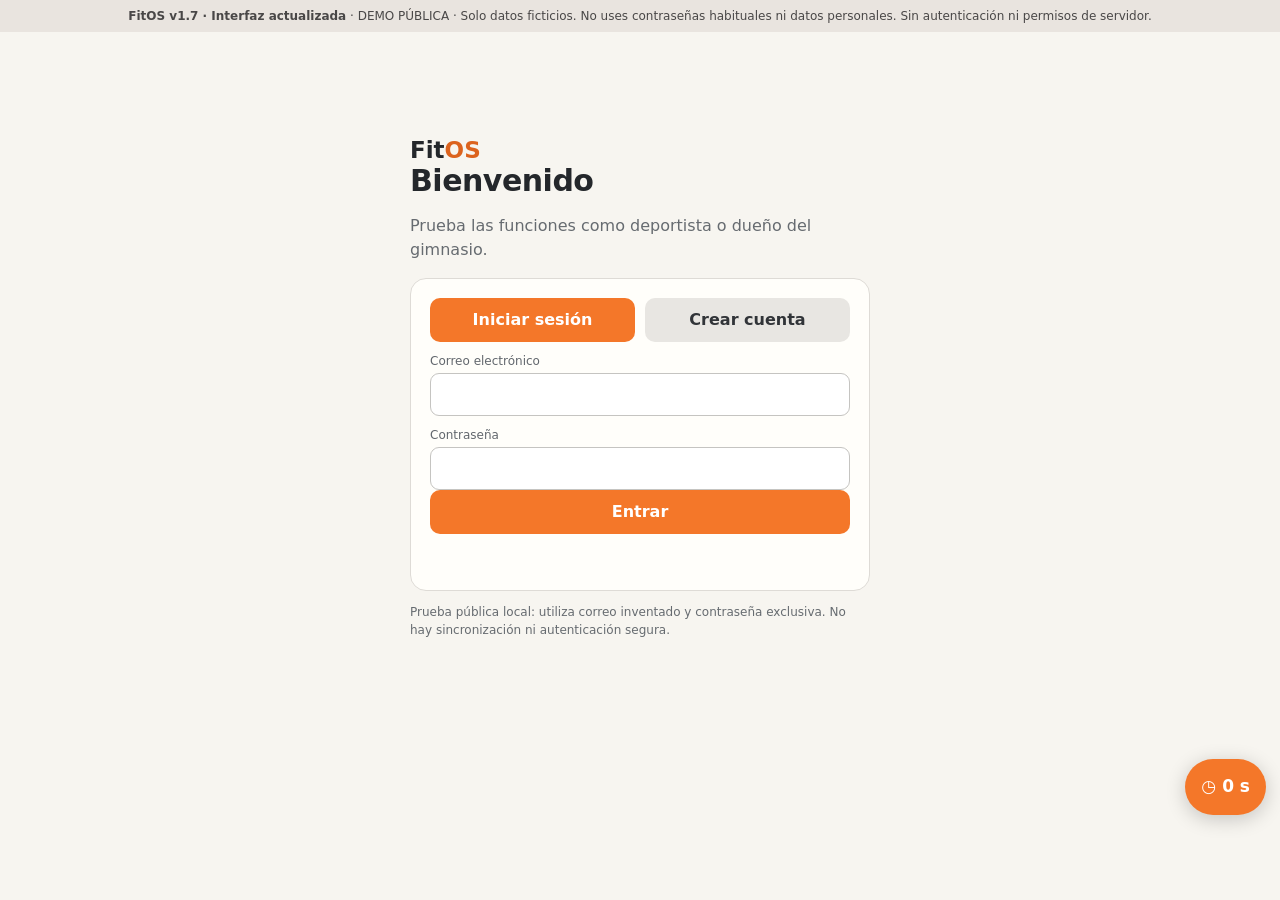
==== commit cf2d8c68: "FitOS v1.7 remove duplicate legacy training/history functions, simplify no-workout screen and visibl" ====
--- a/index.html
+++ b/index.html
@@ -69,7 +69,7 @@
 .plan-edit-row{border:1px solid var(--line);border-radius:12px;padding:12px;margin:8px 0}.plan-edit-grid{display:grid;grid-template-columns:repeat(2,minmax(0,1fr));gap:8px}.plan-edit-row label{display:block;font-size:12px}.plan-edit-row button{margin-top:8px}@media(max-width:360px){.plan-edit-grid{grid-template-columns:1fr}}
 .finish-actions{display:grid;grid-template-columns:repeat(2,minmax(0,1fr));gap:8px}.finish-actions button{overflow-wrap:break-word;min-height:52px}.import-link{display:inline-flex;text-decoration:none;background:var(--a);color:white;border-radius:12px;padding:12px 16px;font-weight:700}@media(max-width:340px){.finish-actions{grid-template-columns:1fr}}
 .exercise-photo-help{display:inline-flex;align-items:center;justify-content:center;vertical-align:middle;width:30px;height:30px;min-width:30px;border:1px solid var(--line);border-radius:50%;font-size:14px;font-weight:800;text-decoration:none;background:var(--panel);color:var(--a);margin-left:5px;line-height:1}.exercise-photo-help:focus-visible{outline:3px solid var(--a);outline-offset:2px}.exercise-head h3{overflow-wrap:anywhere;line-height:1.6}.term-guide summary{line-height:1.45;overflow-wrap:anywhere}
-</style></head><body><div class="banner">DEMO PÚBLICA · Solo datos ficticios. No uses contraseñas habituales ni datos personales. Sin autenticación ni permisos de servidor.</div><main id="root" class="shell"></main>
+</style></head><body><div class="banner"><strong>FitOS v1.7 · Interfaz actualizada</strong> · DEMO PÚBLICA · Solo datos ficticios. No uses contraseñas habituales ni datos personales. Sin autenticación ni permisos de servidor.</div><main id="root" class="shell"></main>
 <button id="restLauncher" type="button" aria-label="Abrir cronómetro de descanso" title="Abrir cronómetro">◷ <span id="restBadge">0 s</span></button>
 <section id="restBubble" class="rest-bubble" hidden aria-label="Cronómetro de descanso">
  <div id="restDrag" class="rest-drag"><span>Descanso</span><button id="restMin" type="button" class="rest-min" aria-label="Minimizar cronómetro">⌄</button></div>
@@ -102,9 +102,29 @@
 function flash(m){const x=$('#status');if(x)x.textContent=m}function layout(content){$('#root').innerHTML=content}const headline=()=>`<div class="row"><div class="brand">Fit<b>OS</b></div><span class="pill">${escapeHTML(user()?.role==='owner'?'Administrador general':'Deportista')}</span></div>`;
 function login(){layout(`<div class="auth"><div class="brand">Fit<b>OS</b></div><h1>Bienvenido</h1><p>Prueba las funciones como deportista o dueño del gimnasio.</p><div class="panel"><div class="switch"><button id="loginTab">Iniciar sesión</button><button class="secondary" id="signupTab">Crear cuenta</button></div><form id="access"><label>Correo electrónico</label><input name="email" type="email" required autocomplete="username"><label>Contraseña</label><input name="password" type="password" minlength="8" required autocomplete="current-password"><div id="newFields" class="hidden"><label>Nombre</label><input name="name" maxlength="100"><label>Sucursal</label><select name="branch">${db.branches.map(b=>`<option value="${b.id}">${escapeHTML(b.name)}</option>`).join('')}</select><label>Tipo de cuenta de prueba</label><select name="role"><option value="athlete">Deportista</option><option value="owner">Dueño del gimnasio</option></select><div class="notice">En producción, el rol de dueño únicamente podrá asignarlo un administrador autorizado. Aquí está habilitado para evaluar ambos recorridos.</div></div><button id="accessSubmit" style="width:100%">Entrar</button><p class="status" id="status" role="status"></p></form></div><p class="small">Prueba pública local: utiliza correo inventado y contraseña exclusiva. No hay sincronización ni autenticación segura.</p></div>`);let signup=false;const toggle=x=>{signup=x;$('#newFields').classList.toggle('hidden',!signup);$('#accessSubmit').textContent=signup?'Crear cuenta':'Entrar';$('#loginTab').className=signup?'secondary':'';$('#signupTab').className=signup?'':'secondary';$('#access').elements.name.required=signup};$('#signupTab').onclick=()=>toggle(true);$('#loginTab').onclick=()=>toggle(false);$('#access').onsubmit=async e=>{e.preventDefault();const f=new FormData(e.target),email=f.get('email').trim().toLowerCase(),password=f.get('password');if(signup){if(db.users.some(u=>u.email===email))return flash('Este correo ya existe.');if(password.length<8)return flash('La contraseña debe tener 8 caracteres o más.');const u={id:uid(),email,name:f.get('name').trim(),role:f.get('role'),branch:f.get('branch'),passwordHash:await demoHash(email,password),created:now(),goal:'',height:'',weight:'',waist:''};if(!u.name)return flash('Escribe tu nombre.');db.users.push(u);db.memberships.push({id:uid(),userId:u.id,branch:u.branch,start:now(),end:`${Number(now().slice(0,4))+1}-${now().slice(5)}`,status:'active'});db.session=u.id;if(!persist()){db.users.pop();db.memberships.pop();db.session=null;return flash('No se pudieron guardar los datos en este navegador.')}page='home';return render()}const passwordHash=await demoHash(email,password);const u=db.users.find(u=>u.email===email&&u.passwordHash===passwordHash);if(!u)return flash('Credenciales incorrectas.');const previousSession=db.session;db.session=u.id;if(!persist()){db.session=previousSession;return flash('No se pudo guardar la sesión.');}page='home';render()};}
 function nav(){let u=user();let tabs=u.role==='owner'?[['home','Resumen'],['members','Miembros'],['billing','Facturación'],['profile','Mi perfil']]:[['home','Inicio'],['training','Entrenar'],['generator','Generar rutina'],['measures','Mediciones'],['history','Historial'],['profile','Mi perfil']];return `<div class="tabs">${tabs.map(([k,n])=>`<button data-page="${k}" class="${page===k?'active':''}">${n}</button>`).join('')}</div>`}
-function render(){const u=user();if(!u)return login();let content='';if(u.role==='owner'){if(!['home','members','billing','profile'].includes(page))page='home';content=({home:ownerHome,members:members,billing:billing,profile:profile})[page]()}else{if(!['home','training','generator','measures','history','profile'].includes(page))page='home';content=({home:athleteHome,training:training,generator:generator,measures:measures,history:history,profile:profile})[page]()}layout(`${headline()}${nav()}<p class="status" id="status" role="status"></p>${content}<div class="footer">FitOS QA v1.5 · Prueba local, no producción · <button class="secondary" id="logout">Cerrar sesión</button></div>`);document.querySelectorAll('[data-page]').forEach(b=>b.onclick=()=>{page=b.dataset.page;render()});$('#logout').onclick=()=>{if(!atomicChange(()=>{db.session=null}))return flash('No se pudo cerrar sesión');login()};wire();restSyncPreference()}
+function render(){const u=user();if(!u)return login();let content='';if(u.role==='owner'){if(!['home','members','billing','profile'].includes(page))page='home';content=({home:ownerHome,members:members,billing:billing,profile:profile})[page]()}else{if(!['home','training','generator','measures','history','profile'].includes(page))page='home';content=({home:athleteHome,training:training,generator:generator,measures:measures,history:history,profile:profile})[page]()}layout(`${headline()}${nav()}<p class="status" id="status" role="status"></p>${content}<div class="footer">FitOS QA v1.7 · Prueba local, no producción · <button class="secondary" id="logout">Cerrar sesión</button></div>`);document.querySelectorAll('[data-page]').forEach(b=>b.onclick=()=>{page=b.dataset.page;render()});$('#logout').onclick=()=>{if(!atomicChange(()=>{db.session=null}))return flash('No se pudo cerrar sesión');login()};wire();restSyncPreference()}
 
 const FINISH_MESSAGES=['Cada paso cuenta. Hoy cumpliste contigo.','La constancia se construye con pequeños logros.','Tu progreso no necesita ser perfecto para ser real.','Terminaste una sesión. Reconoce tu esfuerzo y recupera energía.','Entrenar también es darte un momento de atención y cuidado.','Hoy sumaste un día a tu bienestar. Sigue a tu ritmo.','Tu fuerza crece cuando respetas el proceso.'];
+const INTERRUPT_MESSAGES=[
+ '¡Cada esfuerzo suma! Hoy hiciste lo que pudiste y eso también cuenta.',
+ '¡Tu bienestar va primero! Otro día tendrás una nueva oportunidad para entrenar.',
+ '¡Bien hecho por escuchar a tu cuerpo y tus prioridades! Tu rutina te estará esperando.',
+ '¡Un cambio de planes no borra tu progreso! Vuelve cuando puedas, a tu ritmo.',
+ '¡Los pequeños pasos también forman un gran camino! Hoy guarda tu energía y sigue después.',
+ '¡Qué bueno que te diste este espacio! Tu progreso se construye con calma y constancia.',
+ '¡Siempre hay una nueva oportunidad! Lo importante es cuidar de ti y seguir avanzando.'
+];
+function interruptedModal(message,saved,required){
+ document.querySelector('#finishDialog')?.remove();
+ const modal=document.createElement('div');
+ modal.id='finishDialog';modal.className='finish-overlay';
+ modal.setAttribute('role','dialog');modal.setAttribute('aria-modal','true');
+ modal.setAttribute('aria-label','Sesión interrumpida');
+ modal.innerHTML='<div class="finish-card"><h2>¡Nos vemos pronto!</h2><p class="finish-quote">'+escapeHTML(message)+'</p><p>Guardamos '+saved+' de '+required+' series. Podrás continuar tu entrenamiento cuando regreses.</p><p class="small">Esta sesión no suma a tu racha de días completados.</p><button id="finishClose">Volver a mi inicio</button></div>';
+ document.body.appendChild(modal);modal.querySelector('#finishClose').focus();
+ const close=()=>{modal.remove();page='home';render()};
+ modal.querySelector('#finishClose').onclick=close;
+}
 function dayOrdinal(day){const [y,m,d]=day.split('-').map(Number);return Math.floor(Date.UTC(y,m-1,d)/86400000)}
 function streakFor(userId,reference=now()){const days=[...new Set(db.completedWorkouts.filter(x=>x.userId===userId).map(x=>x.date))].sort().reverse();if(!days.length)return 0;let last=dayOrdinal(days[0]),today=dayOrdinal(reference);if(last>today||today-last>1)return 0;let count=0;for(const date of days){const n=dayOrdinal(date);if(n===last){count++;last--}else if(n<last)break}return count}
 function completionProgress(u,w,date=now()){const required=w.session.ex.reduce((a,ex)=>a+ex.sets,0);const saved=w.session.ex.reduce((a,ex)=>a+Array.from({length:ex.sets},(_,j)=>db.sets.some(row=>row.userId===u.id&&row.date===date&&row.workoutKey===w.key&&row.exerciseId===ex.id&&row.number===j+1)).filter(Boolean).length,0);const finished=db.completedWorkouts.some(row=>row.userId===u.id&&row.date===date&&row.workoutKey===w.key);return {required,saved,finished}}
@@ -115,9 +135,7 @@
  const week=plan?`<section class="panel home-week"><h2>Mi plan</h2><p class="small">${escapeHTML(plan.title)} · ${plan.start>now()?'Empieza el '+plan.start:'Plan guardado hasta '+plan.end}</p><div class="week-buttons">${plan.sessions.map((session,i)=>`<button class="secondary" data-dashboard-day="${i}" aria-label="Abrir Día ${i+1}: ${escapeHTML(session.title)}"><b>Día ${i+1}</b><small>${escapeHTML(session.title)}</small></button>`).join('')}</div></section>`:`<section class="panel home-week"><h2>Mi entrenamiento</h2><p class="small">Todavía no tienes un plan guardado.</p><button data-go="generator">Crear mi primera rutina</button></section>`;
  return `<h1>Hola, ${escapeHTML(u.name)}</h1><div class="panel streak-panel"><div class="streak-number">${streak} ${streak===1?'día':'días'}</div><div><b>Tu constancia</b><p class="small">Entrenamientos finalizados en días consecutivos. Descansar también es avanzar.</p></div></div>${week}`;
 }
-function training(){const u=user(),d=DAYS[selectedDay];return `<h1>Entrenamiento</h1><p>Selecciona un día y registra tus series.</p><div class="panel"><label>Día de entrenamiento</label><select id="day">${DAYS.map((x,i)=>`<option value="${i}" ${i===selectedDay?'selected':''}>Día ${i+1} · ${escapeHTML(x.name)}</option>`).join('')}</select><div class="row"><h3 style="margin:15px 0 4px">Cronómetro de descanso</h3><div class="clock" id="clock">${timerSeconds} s</div></div><div class="tools"><button id="timerToggle">${timerStart?'Pausar':'Iniciar'}</button><button class="secondary" id="timerReset">Reiniciar</button></div></div>${d.ex.map((ex,i)=>`<div class="exercise"><div class="exercise-head"><h3>${escapeHTML(ex[0])}</h3><span class="pill">${ex[1]} series</span></div><p class="small">${ex[2]} reps · ${ex[3]} s descanso · RIR objetivo ${ex[4]}</p><div class="set"><span>#</span><small>${weightUnit(u)}</small><small>Reps</small><small>RIR</small><small>Guardar</small></div>${Array.from({length:ex[1]},(_,j)=>{const existing=db.sets.find(s=>s.userId===u.id&&s.day===selectedDay&&s.exercise===i&&s.number===j+1&&s.date===now());return `<div class="set" data-ex="${i}" data-set="${j+1}"><span>${j+1}</span><input aria-label="Peso en ${weightUnit(u)}" type="number" min="0" max="2500" step="0.5" data-kg value="${existing?displayWeight(existing.kg):''}"><input aria-label="Reps" type="number" min="1" max="200" step="1" data-reps value="${existing?.reps??''}"><input aria-label="RIR" type="number" min="0" max="10" step="1" data-rir value="${existing?.rir??''}"><button data-save-set>${existing?'Editar':'Guardar'}</button></div>`}).join('')}</div>`).join('')}`}
 function measures(){const u=user(),list=db.measures.filter(x=>x.userId===u.id).sort((a,b)=>b.date.localeCompare(a.date));return `<h1>Mediciones</h1><div class="panel"><form id="measureForm"><div class="fields"><div><label>Fecha</label><input name="date" type="date" value="${now()}" required></div><div><label>Peso (kg)</label><input name="weight" type="number" min="20" max="400" step="0.01" required></div><div><label>Cintura (cm)</label><input name="waist" type="number" min="20" max="300" step="0.01"></div><div><label>Grasa corporal (%) estimada</label><input name="fat" type="number" min="1" max="75" step="0.1"></div></div><button>Guardar medición</button></form></div><div class="panel"><h2>¿Tienes mediciones en otro archivo?</h2><p class="small">Importa resultados de una báscula, texto, captura, Excel o PDF. Revisa los valores antes de guardarlos.</p><a class="import-link" href="measure-import.html">Importar mediciones</a></div><div class="panel"><h2>Historial corporal</h2><p class="helper">El historial conserva los resultados revisados por fecha. Los valores de composición corporal de una báscula son estimaciones.</p><div class="tablewrap"><table><thead><tr><th>Fecha</th><th>Peso (kg)</th><th>Cintura</th><th>Grasa (%)</th><th>Masa muscular (kg)</th><th>Pecho</th><th>Brazo</th><th>Cadera</th><th>Muslo</th><th>Origen</th></tr></thead><tbody>${list.map(x=>`<tr><td>${escapeHTML(x.date)}</td><td>${x.weight??'—'}</td><td>${x.waist??'—'}</td><td>${x.fat??'—'}</td><td>${x.muscle??'—'}</td><td>${x.chest??'—'}</td><td>${x.biceps??'—'}</td><td>${x.hip??'—'}</td><td>${x.thigh??'—'}</td><td>${x.imported?(x.origin==='manual'?'Importada / manual':'Báscula / estimación'):'Manual'}</td></tr>`).join('')||'<tr><td colspan="10">Sin mediciones</td></tr>'}</tbody></table></div></div>`}
-function history(){const list=db.sets.filter(x=>x.userId===user().id).sort((a,b)=>b.date.localeCompare(a.date));return `<h1>Historial de entrenamiento</h1><div class="panel tablewrap"><table><thead><tr><th>Fecha</th><th>Ejercicio</th><th>Serie</th><th>${weightUnit()}</th><th>Reps</th><th>RIR</th></tr></thead><tbody>${list.map(s=>`<tr><td>${s.date}</td><td>${escapeHTML(s.exerciseName||DAYS[s.day]?.ex[s.exercise]?.[0]||'—')}</td><td>${s.number}</td><td>${displayWeight(s.kg)}</td><td>${s.reps}</td><td>${s.rir}</td></tr>`).join('')||'<tr><td colspan="6">Sin registros</td></tr>'}</tbody></table></div>`}
 function profile(){const u=user();return `<h1>Mi perfil</h1><div class="panel"><form id="profileForm"><label>Nombre</label><input name="name" maxlength="100" value="${escapeHTML(u.name)}" required><label>Estatura (cm)</label><input name="height" type="number" min="50" max="260" step="0.1" value="${escapeHTML(u.height)}"><label>Unidad para registrar peso</label><select name="unit" aria-label="Unidad de peso"><option value="kg" ${weightUnit(u)==='kg'?'selected':''}>Kilogramos (kg)</option><option value="lb" ${weightUnit(u)==='lb'?'selected':''}>Libras (lb)</option></select><p class="helper">Puedes cambiarla cuando quieras. Tu historial conserva las cargas originales sin perder precisión.</p><label>Objetivo</label><textarea name="goal" maxlength="500">${escapeHTML(u.goal)}</textarea><label>Correo</label><input disabled value="${escapeHTML(u.email)}"><button>Guardar perfil</button></form></div>`}
 function billableUsers(at){const users=new Set(db.memberships.filter(m=>valid(m,at)).map(m=>m.userId));return [...users].map(id=>db.users.find(u=>u.id===id)).filter(u=>u&&u.role==='athlete')}
 function ownerHome(){const u=user(),members=db.users.filter(x=>x.role==='athlete'),active=billableUsers(now()),mau=new Set(db.sets.filter(s=>s.date.slice(0,7)===month()&&db.users.some(u=>u.id===s.userId&&u.role==='athlete')).map(s=>s.userId)).size;return `<h1>Panel del propietario</h1><p>Vista consolidada de las tres sucursales.</p><div class="grid"><div class="stat">Deportistas registrados<strong>${members.length}</strong></div><div class="stat">Membresías vigentes<strong>${active.length}</strong></div><div class="stat">Deportistas que entrenaron este mes<strong>${mau}</strong></div><div class="stat">Importe estimado<strong>$${(active.length*db.fee).toLocaleString('es-MX')}</strong>MXN</div></div><div class="panel"><h2>Distribución por sucursal</h2><div class="tablewrap"><table><thead><tr><th>Sucursal</th><th>Miembros</th><th>Vigentes</th></tr></thead><tbody>${db.branches.map(b=>`<tr><td>${escapeHTML(b.name)}</td><td>${members.filter(u=>u.branch===b.id).length}</td><td>${active.filter(u=>u.branch===b.id).length}</td></tr>`).join('')}</tbody></table></div></div><div class="notice">El cobro se basa en membresías vigentes verificadas, no en inicios de sesión. En esta demo la vigencia se registra manualmente.</div>`}
@@ -230,17 +248,17 @@
  if($('#editPlanExercises'))$('#editPlanExercises').onclick=wirePlanEditor;
  if($('#editSaved'))$('#editSaved').onclick=()=>{const p=savedPlan();if(!p)return;page='generator';const form=$('#generateForm');if(!form)return;form.elements.duration.value=p.criteria?.duration||'week';form.elements.frequency.value=String(p.sessions.length);form.elements.objective.value=p.criteria?.objective||'general';form.elements.intensity.value=p.criteria?.intensity||'light';form.elements.minutes.value=String(p.criteria?.minutes||45);if(form.elements.startDate)form.elements.startDate.value=p.start<now()?now():p.start;form.elements.wholeBody.checked=!!p.criteria?.wholeBody;form.querySelectorAll('input[name="muscle"]').forEach(x=>x.checked=!!p.criteria?.muscles?.includes(MUSCLES[Number(x.value)]));form.elements.duration.dispatchEvent(new Event('change'));flash('Revisa los ajustes y genera una nueva versión del plan. El anterior se conservará hasta que guardes.');};if($('#deleteSaved'))$('#deleteSaved').onclick=()=>{const p=savedPlan();if(!p||!confirm('¿Eliminar este plan de tu perfil? Los entrenamientos registrados seguirán en tu historial.'))return;if(!atomicChange(()=>{user().activePlanId=null;db.plans=db.plans.filter(x=>x.id!==p.id)}))return flash('No se pudo eliminar el plan.');selectedDay=0;render()};
  if($('#openSaved'))$('#openSaved').onclick=()=>{if(!atomicChange(()=>{delete db.quickWorkouts[user().id]}))return flash('No se pudo cambiar de rutina');selectedDay=0;page='training';render()};if($('#openQuick'))$('#openQuick').onclick=()=>{page='training';render()};if($('#removeSaved'))$('#removeSaved').onclick=()=>{if(!atomicChange(()=>{user().activePlanId=null}))return flash('No se guardó el cambio');render()};
- if($('#showLegacy'))$('#showLegacy').onclick=()=>{$('#legacySection').innerHTML=DAYS.map((d,i)=>`<p class="small"><b>Día ${i+1}: ${escapeHTML(d.name)}</b> · ${d.ex.map(e=>escapeHTML(e[0])).join(', ')}</p>`).join('')};
+ 
  const weightChoice=$('#weightUnitSelect');if(weightChoice)weightChoice.onchange=()=>{const unit=weightChoice.value;if(!['kg','lb'].includes(unit))return;if(!atomicChange(()=>{user().unit=unit;user().exerciseUnits={}}))return flash('No se guardó tu preferencia.');render();flash('Unidad actualizada a '+unit+'.');};
  const choose=$('#workoutChoice');if(choose)choose.onchange=e=>{selectedDay=Number(e.target.value);render()};
  document.querySelectorAll('[data-save-generated]').forEach(b=>b.onclick=()=>{const row=b.closest('.set'),work=ownWorkout();if(!work)return flash('No hay rutina activa.');const kgInput=row.querySelector('[data-kg]'),repInput=row.querySelector('[data-reps]'),rirInput=row.querySelector('[data-rir]');const enteredWeight=Number(kgInput.value),kg=storedKg(enteredWeight,exerciseUnit(row.dataset.exercise)),reps=Number(repInput.value),rir=Number(rirInput.value);if(!kgInput.value||!repInput.value||!rirInput.value||!Number.isFinite(kg)||kg<0||kg>2500||!Number.isInteger(reps)||reps<1||reps>200||!Number.isInteger(rir)||rir<0||rir>10)return flash('Revisa peso, repeticiones y RIR.');
  const key={userId:user().id,date:now(),workoutKey:work.key,exerciseId:row.dataset.exercise,number:Number(row.dataset.set)};
  if(!atomicChange(()=>{const existing=db.sets.find(s=>Object.keys(key).every(k=>s[k]===key[k]));if(existing)Object.assign(existing,{kg,reps,rir,enteredUnit:exerciseUnit(row.dataset.exercise),enteredValue,exerciseName:row.dataset.name});else db.sets.push({...key,kg,reps,rir,enteredUnit:exerciseUnit(row.dataset.exercise),enteredValue,exerciseName:row.dataset.name})}))return flash('No se pudo guardar esta serie.');b.textContent='Editar';const w=ownWorkout(),finish=$('#finishWorkout'),progress=$('#finishProgress');if(w){const p=completionProgress(user(),w);if(finish)finish.disabled=p.finished||p.saved!==p.required;if(progress)progress.textContent=p.saved+' de '+p.required+' series registradas.'}flash('Serie guardada.');});
- const leave=$('#leaveWorkout');if(leave)leave.onclick=()=>{const u=user(),w=ownWorkout();if(!w)return;const progress=completionProgress(u,w);if(progress.finished)return flash('Esta sesión ya está finalizada.');if(!confirm('¿Salir de este entrenamiento? Guardaremos las series registradas, pero esta sesión no contará como completada.'))return;if(!atomicChange(()=>{if(!db.interruptedWorkouts.some(x=>x.userId===u.id&&x.date===now()&&x.workoutKey===w.key))db.interruptedWorkouts.push({id:uid(),userId:u.id,date:now(),workoutKey:w.key,title:w.session.title,completedSets:progress.saved,requiredSets:progress.required,endedAt:new Date().toISOString()})}))return flash('No se pudo guardar tu salida.');page='home';render();flash('Guardamos tus series. Puedes regresar a terminar cuando quieras.');};
+ const leave=$('#leaveWorkout');if(leave)leave.onclick=()=>{const u=user(),w=ownWorkout();if(!w)return;const progress=completionProgress(u,w);if(progress.finished)return flash('Esta sesión ya está finalizada.');if(!confirm('¿Salir de este entrenamiento? Guardaremos las series registradas, pero esta sesión no contará como completada.'))return;if(!atomicChange(()=>{if(!db.interruptedWorkouts.some(x=>x.userId===u.id&&x.date===now()&&x.workoutKey===w.key))db.interruptedWorkouts.push({id:uid(),userId:u.id,date:now(),workoutKey:w.key,title:w.session.title,completedSets:progress.saved,requiredSets:progress.required,endedAt:new Date().toISOString()})}))return flash('No se pudo guardar tu salida.');interruptedModal(INTERRUPT_MESSAGES[dayOrdinal(now())%INTERRUPT_MESSAGES.length],progress.saved,progress.required);};
  const finish=$('#finishWorkout');if(finish)finish.onclick=()=>{const u=user(),w=ownWorkout(),p=w?completionProgress(u,w):null;if(!p||p.finished||p.saved!==p.required)return flash('Primero guarda todas las series de esta sesión.');if(!atomicChange(()=>{if(!db.completedWorkouts.some(x=>x.userId===u.id&&x.date===now()&&x.workoutKey===w.key))db.completedWorkouts.push({id:uid(),userId:u.id,date:now(),workoutKey:w.key,title:w.session.title,completedAt:new Date().toISOString()});db.interruptedWorkouts=db.interruptedWorkouts.filter(x=>!(x.userId===u.id&&x.date===now()&&x.workoutKey===w.key))}))return flash('No se pudo guardar el entrenamiento finalizado.');finish.disabled=true;finish.textContent='Sesión finalizada';completionModal(FINISH_MESSAGES[dayOrdinal(now())%FINISH_MESSAGES.length],streakFor(u.id))};
  document.querySelectorAll('[data-rest]').forEach(button=>button.onclick=()=>restStart(Number(button.dataset.rest)));
 };
-function training(){const u=user(),w=ownWorkout();if(!w)return `<h1>Entrenamiento</h1><div class="panel"><h2>Aún no tienes una rutina asignada</h2><p>Genera tu primera rutina según las zonas del cuerpo, la exigencia y el tiempo que tengas disponible.</p><button data-go="generator">Generar rutina</button></div><div class="panel"><h2>Programa de ejemplo</h2><p class="small">Los seis días de Performance OS se mantienen como referencia, pero no se aplican automáticamente a principiantes.</p><button id="showLegacy">Ver referencia de entrenamiento</button><div id="legacySection"></div></div>`;
+function training(){const u=user(),w=ownWorkout();if(!w)return `<h1>Entrenar</h1><div class="panel"><h2>Prepara tu primer entrenamiento</h2><p>Elige qué quieres entrenar y cuánto tiempo tienes. FitOS preparará tu rutina.</p><button data-go="generator">Crear mi rutina</button></div>`;
  const d=w.session;return `<h1>Entrenar</h1><div class="panel"><div class="row"><div><h2>${escapeHTML(w.plan?'Mi rutina guardada':'Entrenamiento de hoy')}</h2><p class="small">${escapeHTML(d.title)} · ${d.estimatedMinutes} min estimados · ${w.plan?`vigencia hasta ${w.plan.end}`:'sesión única'}</p></div><button class="secondary" data-go="generator">Generar otra rutina</button></div>${w.plan?`<label>Sesión de mi plan</label><select id="workoutChoice">${w.plan.sessions.map((s,i)=>`<option value="${i}" ${i===selectedDay?'selected':''}>Día ${i+1}: ${escapeHTML(s.title)}</option>`).join('')}</select>`:''}<div class="workout-units"><label for="weightUnitSelect">Registrar pesos en</label><select id="weightUnitSelect" aria-label="Unidad de peso de entrenamiento"><option value="kg" ${weightUnit(u)==='kg'?'selected':''}>kg · Kilogramos</option><option value="lb" ${weightUnit(u)==='lb'?'selected':''}>lb · Libras</option></select></div><p class="helper">Puedes cambiar la unidad sin modificar el peso guardado. El cronómetro flotante sigue disponible mientras entrenas.</p></div>${d.ex.map((ex,i)=>`<div class="exercise"><div class="exercise-head"><h3>${escapeHTML(ex.name)} <a class="exercise-photo-help" href="${exerciseImageSearch(ex.name)}" target="_blank" rel="noopener noreferrer" aria-label="Ver fotos de ${escapeHTML(ex.name)}: máquina, agarre y ejecución" title="Ver fotos de referencia en el navegador">?</a></h3><span class="pill">${escapeHTML(ex.muscle)}</span></div><p class="small">${ex.sets} series × ${ex.reps} repeticiones · RIR ${ex.rir} · descanso ${ex.rest} s · ${ex.equipment}</p><details class="rir-help"><summary>¿Qué significa RIR?</summary><p class="small"><b>Repeticiones en reserva:</b> las que todavía podrías hacer con buena técnica al terminar la serie. RIR 3 = podrías hacer 3 repeticiones más; RIR 0 = no podrías hacer otra sin perder técnica.</p></details><div class="workout-units"><label>Unidad de este ejercicio</label><select data-ex-unit="${escapeHTML(ex.id)}" aria-label="Unidad de ${escapeHTML(ex.name)}"><option value="kg" ${exerciseUnit(ex.id,u)==='kg'?'selected':''}>kg</option><option value="lb" ${exerciseUnit(ex.id,u)==='lb'?'selected':''}>lb</option></select></div><p class="small">Técnica: ${escapeHTML(ex.tech)}</p><p class="small">${escapeHTML(movementCue(d.intensity))}</p><details class="term-guide"><summary>Necesito ayuda con una palabra de la rutina :) <span class="term-help" aria-label="Abrir glosario">?</span></summary><dl><dt>Drop set o serie descendente</dt><dd>Reducir el peso al terminar una serie y continuar con más repeticiones; técnica avanzada y opcional.</dd><dt>Fatiga muscular</dt><dd>Disminución temporal del rendimiento por esfuerzo acumulado; evita sacrificar técnica.</dd><dt>Negativas o fase excéntrica</dt><dd>Parte del movimiento donde el músculo se alarga mientras controla la carga, como bajar la mancuerna en un curl.</dd><dt>Concéntrica</dt><dd>Parte donde el músculo se acorta al mover la carga.</dd><dt>Isometría</dt><dd>Mantener una posición sin desplazamiento visible durante unos segundos.</dd><dt>Tempo</dt><dd>Ritmo de una repetición medido en segundos por fase.</dd><dt>RIR (repeticiones en reserva)</dt><dd>Indica cuántas repeticiones más podrías hacer al terminar la serie con buena técnica. RIR 2 = podrías hacer 2 más; RIR 0 = no podrías completar otra repetición correcta.</dd><dt>Superserie</dt><dd>Dos ejercicios realizados consecutivamente, con poco descanso entre ellos.</dd><dt>Fallo muscular</dt><dd>Punto en el que no puedes completar otra repetición con técnica adecuada. No es obligatorio alcanzarlo.</dd></dl></details><button type="button" class="secondary rest-shortcut" data-rest="${ex.rest}">Descanso recomendado: ${ex.rest} segundos · Abrir cronómetro</button><div class="set"><span>#</span><small class="exercise-unit-label">${exerciseUnit(ex.id,u)}</small><small>Reps</small><small>RIR</small><small>Guardar</small></div>${Array.from({length:ex.sets},(_,j)=>{const existing=db.sets.find(s=>s.userId===u.id&&s.date===now()&&s.workoutKey===w.key&&s.exerciseId===ex.id&&s.number===j+1);return `<div class="set" data-set="${j+1}" data-exercise="${escapeHTML(ex.id)}" data-name="${escapeHTML(ex.name)}"><span>${j+1}</span><input data-kg type="number" min="0" max="2500" step="0.5" aria-label="Peso en ${exerciseUnit(ex.id,u)}" value="${existing?displayWeight(existing.kg,exerciseUnit(ex.id,u)):''}"><input data-reps type="number" min="1" max="200" aria-label="Repeticiones" value="${existing?.reps??''}"><input data-rir type="number" min="0" max="10" aria-label="RIR" value="${existing?.rir??''}"><button data-save-generated>${existing?'Editar':'Guardar'}</button></div>`}).join('')}</div>`).join('')}<div class="panel"><h2>Finalizar entrenamiento</h2><p id="finishProgress" class="small">${completionProgress(u,w).saved} de ${completionProgress(u,w).required} series registradas.</p><div class="finish-actions"><button id="finishWorkout" ${completionProgress(u,w).saved!==completionProgress(u,w).required||completionProgress(u,w).finished?'disabled':''}>${completionProgress(u,w).finished?'Sesión finalizada':'FIN · Terminar sesión'}</button><button type="button" class="secondary" id="leaveWorkout">Oops! tuve que irme :(</button></div><p class="helper">Guarda todas las series y pulsa FIN para registrar el día. La misma fecha cuenta solo una vez para tu racha.</p></div>`}
 function history(){const list=db.sets.filter(x=>x.userId===user().id).sort((a,b)=>b.date.localeCompare(a.date));return `<h1>Historial de entrenamiento</h1><div class="panel tablewrap"><table><thead><tr><th>Fecha</th><th>Ejercicio</th><th>Serie</th><th>Kg</th><th>Reps</th><th>RIR</th></tr></thead><tbody>${list.map(s=>`<tr><td>${s.date}</td><td>${escapeHTML(s.exerciseName||DAYS[s.day]?.ex[s.exercise]?.[0]||'—')}</td><td>${s.number}</td><td>${s.kg}</td><td>${s.reps}</td><td>${s.rir}</td></tr>`).join('')||'<tr><td colspan="6">Sin registros</td></tr>'}</tbody></table></div>`}
 
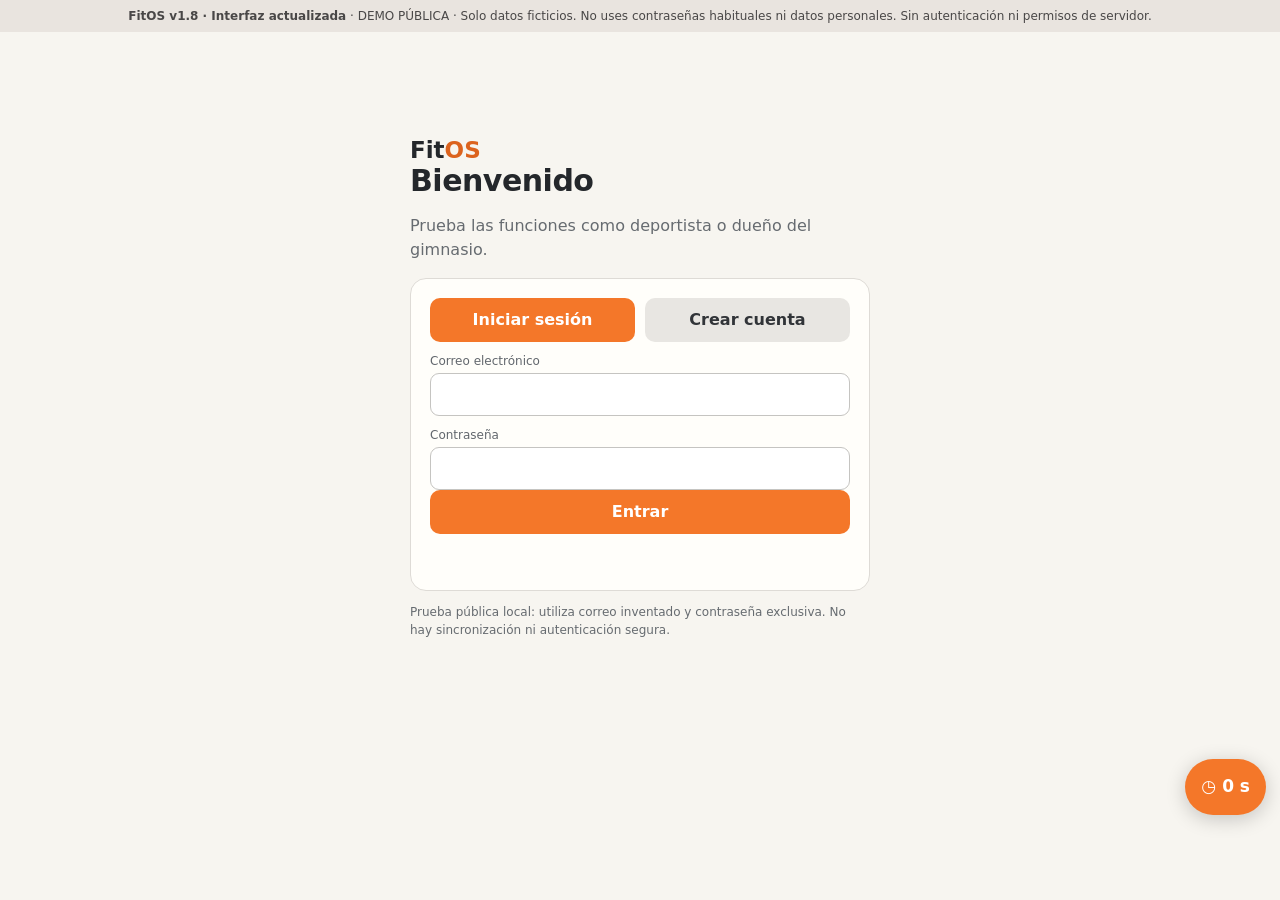
==== commit c3cf6d56: "FitOS v1.8: daily/weekly dashboard, contextual start action, consolidated measures history, simpler " ====
--- a/index.html
+++ b/index.html
@@ -69,7 +69,7 @@
 .plan-edit-row{border:1px solid var(--line);border-radius:12px;padding:12px;margin:8px 0}.plan-edit-grid{display:grid;grid-template-columns:repeat(2,minmax(0,1fr));gap:8px}.plan-edit-row label{display:block;font-size:12px}.plan-edit-row button{margin-top:8px}@media(max-width:360px){.plan-edit-grid{grid-template-columns:1fr}}
 .finish-actions{display:grid;grid-template-columns:repeat(2,minmax(0,1fr));gap:8px}.finish-actions button{overflow-wrap:break-word;min-height:52px}.import-link{display:inline-flex;text-decoration:none;background:var(--a);color:white;border-radius:12px;padding:12px 16px;font-weight:700}@media(max-width:340px){.finish-actions{grid-template-columns:1fr}}
 .exercise-photo-help{display:inline-flex;align-items:center;justify-content:center;vertical-align:middle;width:30px;height:30px;min-width:30px;border:1px solid var(--line);border-radius:50%;font-size:14px;font-weight:800;text-decoration:none;background:var(--panel);color:var(--a);margin-left:5px;line-height:1}.exercise-photo-help:focus-visible{outline:3px solid var(--a);outline-offset:2px}.exercise-head h3{overflow-wrap:anywhere;line-height:1.6}.term-guide summary{line-height:1.45;overflow-wrap:anywhere}
-</style></head><body><div class="banner"><strong>FitOS v1.7 · Interfaz actualizada</strong> · DEMO PÚBLICA · Solo datos ficticios. No uses contraseñas habituales ni datos personales. Sin autenticación ni permisos de servidor.</div><main id="root" class="shell"></main>
+</style></head><body><div class="banner"><strong>FitOS v1.8 · Interfaz actualizada</strong> · DEMO PÚBLICA · Solo datos ficticios. No uses contraseñas habituales ni datos personales. Sin autenticación ni permisos de servidor.</div><main id="root" class="shell"></main>
 <button id="restLauncher" type="button" aria-label="Abrir cronómetro de descanso" title="Abrir cronómetro">◷ <span id="restBadge">0 s</span></button>
 <section id="restBubble" class="rest-bubble" hidden aria-label="Cronómetro de descanso">
  <div id="restDrag" class="rest-drag"><span>Descanso</span><button id="restMin" type="button" class="rest-min" aria-label="Minimizar cronómetro">⌄</button></div>
@@ -89,7 +89,7 @@
 const now=()=>{const d=new Date();return `${d.getFullYear()}-${String(d.getMonth()+1).padStart(2,'0')}-${String(d.getDate()).padStart(2,'0')}`};const month=()=>now().slice(0,7);
 const uid=()=>crypto.randomUUID();
 const base=()=>({plans:[],quickWorkouts:{},version:4,branches:[{id:'b1',name:'Sucursal Norte'},{id:'b2',name:'Sucursal Centro'},{id:'b3',name:'Sucursal Sur'}],users:[],memberships:[],sets:[],measures:[],session:null,fee:20,closures:[],completedWorkouts:[],interruptedWorkouts:[]});
-let db;try{db=JSON.parse(localStorage.getItem(STORE))||base();if(db.version!==4||!Array.isArray(db.users))throw Error('version')}catch{db=base()};db.plans=Array.isArray(db.plans)?db.plans:[];db.quickWorkouts=db.quickWorkouts&&typeof db.quickWorkouts==='object'?db.quickWorkouts:{};db.completedWorkouts=Array.isArray(db.completedWorkouts)?db.completedWorkouts:[];db.interruptedWorkouts=Array.isArray(db.interruptedWorkouts)?db.interruptedWorkouts:[];let page='home',selectedDay=0,timerStart=0,timerSeconds=0,timerInterval=null;
+let db;try{db=JSON.parse(localStorage.getItem(STORE))||base();if(db.version!==4||!Array.isArray(db.users))throw Error('version')}catch{db=base()};db.plans=Array.isArray(db.plans)?db.plans:[];db.quickWorkouts=db.quickWorkouts&&typeof db.quickWorkouts==='object'?db.quickWorkouts:{};db.completedWorkouts=Array.isArray(db.completedWorkouts)?db.completedWorkouts:[];db.interruptedWorkouts=Array.isArray(db.interruptedWorkouts)?db.interruptedWorkouts:[];let page='home',selectedDay=0,timerStart=0,timerSeconds=0,timerInterval=null,dashboardPlanView='today';
 function persist(){try{localStorage.setItem(STORE,JSON.stringify(db));return true}catch{return false}}
 function atomicChange(change){const prior=structuredClone(db);try{change();if(!persist())throw Error('storage');return true}catch{db=prior;return false}}
 function csvCell(v){const s=String(v??'');const guarded=/^[\s]*[=+@-]/.test(s)?'\''+s:s;return '"'+guarded.replace(/"/g,'""')+'"'}
@@ -101,8 +101,8 @@
 function user(){return db.users.find(u=>u.id===db.session)||null}function membership(u){return db.memberships.find(m=>m.userId===u.id)}function valid(m,at=now()){return !!m&&m.status==='active'&&m.start<=at&&m.end>=at}
 function flash(m){const x=$('#status');if(x)x.textContent=m}function layout(content){$('#root').innerHTML=content}const headline=()=>`<div class="row"><div class="brand">Fit<b>OS</b></div><span class="pill">${escapeHTML(user()?.role==='owner'?'Administrador general':'Deportista')}</span></div>`;
 function login(){layout(`<div class="auth"><div class="brand">Fit<b>OS</b></div><h1>Bienvenido</h1><p>Prueba las funciones como deportista o dueño del gimnasio.</p><div class="panel"><div class="switch"><button id="loginTab">Iniciar sesión</button><button class="secondary" id="signupTab">Crear cuenta</button></div><form id="access"><label>Correo electrónico</label><input name="email" type="email" required autocomplete="username"><label>Contraseña</label><input name="password" type="password" minlength="8" required autocomplete="current-password"><div id="newFields" class="hidden"><label>Nombre</label><input name="name" maxlength="100"><label>Sucursal</label><select name="branch">${db.branches.map(b=>`<option value="${b.id}">${escapeHTML(b.name)}</option>`).join('')}</select><label>Tipo de cuenta de prueba</label><select name="role"><option value="athlete">Deportista</option><option value="owner">Dueño del gimnasio</option></select><div class="notice">En producción, el rol de dueño únicamente podrá asignarlo un administrador autorizado. Aquí está habilitado para evaluar ambos recorridos.</div></div><button id="accessSubmit" style="width:100%">Entrar</button><p class="status" id="status" role="status"></p></form></div><p class="small">Prueba pública local: utiliza correo inventado y contraseña exclusiva. No hay sincronización ni autenticación segura.</p></div>`);let signup=false;const toggle=x=>{signup=x;$('#newFields').classList.toggle('hidden',!signup);$('#accessSubmit').textContent=signup?'Crear cuenta':'Entrar';$('#loginTab').className=signup?'secondary':'';$('#signupTab').className=signup?'':'secondary';$('#access').elements.name.required=signup};$('#signupTab').onclick=()=>toggle(true);$('#loginTab').onclick=()=>toggle(false);$('#access').onsubmit=async e=>{e.preventDefault();const f=new FormData(e.target),email=f.get('email').trim().toLowerCase(),password=f.get('password');if(signup){if(db.users.some(u=>u.email===email))return flash('Este correo ya existe.');if(password.length<8)return flash('La contraseña debe tener 8 caracteres o más.');const u={id:uid(),email,name:f.get('name').trim(),role:f.get('role'),branch:f.get('branch'),passwordHash:await demoHash(email,password),created:now(),goal:'',height:'',weight:'',waist:''};if(!u.name)return flash('Escribe tu nombre.');db.users.push(u);db.memberships.push({id:uid(),userId:u.id,branch:u.branch,start:now(),end:`${Number(now().slice(0,4))+1}-${now().slice(5)}`,status:'active'});db.session=u.id;if(!persist()){db.users.pop();db.memberships.pop();db.session=null;return flash('No se pudieron guardar los datos en este navegador.')}page='home';return render()}const passwordHash=await demoHash(email,password);const u=db.users.find(u=>u.email===email&&u.passwordHash===passwordHash);if(!u)return flash('Credenciales incorrectas.');const previousSession=db.session;db.session=u.id;if(!persist()){db.session=previousSession;return flash('No se pudo guardar la sesión.');}page='home';render()};}
-function nav(){let u=user();let tabs=u.role==='owner'?[['home','Resumen'],['members','Miembros'],['billing','Facturación'],['profile','Mi perfil']]:[['home','Inicio'],['training','Entrenar'],['generator','Generar rutina'],['measures','Mediciones'],['history','Historial'],['profile','Mi perfil']];return `<div class="tabs">${tabs.map(([k,n])=>`<button data-page="${k}" class="${page===k?'active':''}">${n}</button>`).join('')}</div>`}
-function render(){const u=user();if(!u)return login();let content='';if(u.role==='owner'){if(!['home','members','billing','profile'].includes(page))page='home';content=({home:ownerHome,members:members,billing:billing,profile:profile})[page]()}else{if(!['home','training','generator','measures','history','profile'].includes(page))page='home';content=({home:athleteHome,training:training,generator:generator,measures:measures,history:history,profile:profile})[page]()}layout(`${headline()}${nav()}<p class="status" id="status" role="status"></p>${content}<div class="footer">FitOS QA v1.7 · Prueba local, no producción · <button class="secondary" id="logout">Cerrar sesión</button></div>`);document.querySelectorAll('[data-page]').forEach(b=>b.onclick=()=>{page=b.dataset.page;render()});$('#logout').onclick=()=>{if(!atomicChange(()=>{db.session=null}))return flash('No se pudo cerrar sesión');login()};wire();restSyncPreference()}
+function nav(){let u=user();let tabs=u.role==='owner'?[['home','Resumen'],['members','Miembros'],['billing','Facturación'],['profile','Mi perfil']]:[['home','Inicio'],['training','Rutina'],['measures','Medidas'],['profile','Perfil']];return `<div class="tabs">${tabs.map(([k,n])=>`<button data-page="${k}" class="${page===k?'active':''}">${n}</button>`).join('')}</div>`}
+function render(){const u=user();if(!u)return login();let content='';if(u.role==='owner'){if(!['home','members','billing','profile'].includes(page))page='home';content=({home:ownerHome,members:members,billing:billing,profile:profile})[page]()}else{if(!['home','training','generator','measures','history','profile'].includes(page))page='home';content=({home:athleteHome,training:training,generator:generator,measures:measures,history:history,profile:profile})[page]()}layout(`${headline()}${nav()}<p class="status" id="status" role="status"></p>${content}<div class="footer">FitOS QA v1.8 · Prueba local, no producción · <button class="secondary" id="logout">Cerrar sesión</button></div>`);document.querySelectorAll('[data-page]').forEach(b=>b.onclick=()=>{page=b.dataset.page;render()});$('#logout').onclick=()=>{if(!atomicChange(()=>{db.session=null}))return flash('No se pudo cerrar sesión');login()};wire();restSyncPreference()}
 
 const FINISH_MESSAGES=['Cada paso cuenta. Hoy cumpliste contigo.','La constancia se construye con pequeños logros.','Tu progreso no necesita ser perfecto para ser real.','Terminaste una sesión. Reconoce tu esfuerzo y recupera energía.','Entrenar también es darte un momento de atención y cuidado.','Hoy sumaste un día a tu bienestar. Sigue a tu ritmo.','Tu fuerza crece cuando respetas el proceso.'];
 const INTERRUPT_MESSAGES=[
@@ -130,18 +130,28 @@
 function completionProgress(u,w,date=now()){const required=w.session.ex.reduce((a,ex)=>a+ex.sets,0);const saved=w.session.ex.reduce((a,ex)=>a+Array.from({length:ex.sets},(_,j)=>db.sets.some(row=>row.userId===u.id&&row.date===date&&row.workoutKey===w.key&&row.exerciseId===ex.id&&row.number===j+1)).filter(Boolean).length,0);const finished=db.completedWorkouts.some(row=>row.userId===u.id&&row.date===date&&row.workoutKey===w.key);return {required,saved,finished}}
 function movementCue(intensity){const tempo=intensity==='light'?'2-0-2-0':intensity==='high'?'3-1-1-1':'3-0-1-0';const [ecc,hold,con,top]=tempo.split('-');return 'Tempo '+tempo+' (segundos): '+ecc+' s al bajar (fase excéntrica o negativa); '+(hold==='0'?'sin pausa abajo':hold+' s de pausa isométrica abajo')+'; '+con+' s al subir (fase concéntrica); '+(top==='0'?'sin pausa arriba':top+' s de pausa arriba')+'. '+(intensity==='high'?'Las pausas y los negativos deben ser controlados, sin dolor ni sobrecarga innecesaria.':'Mantén el movimiento controlado, sin necesidad de técnicas avanzadas.')}
 function completionModal(message,streak){document.querySelector('#finishDialog')?.remove();const modal=document.createElement('div');modal.id='finishDialog';modal.className='finish-overlay';modal.setAttribute('role','dialog');modal.setAttribute('aria-modal','true');modal.setAttribute('aria-label','Entrenamiento terminado');modal.innerHTML='<div class="finish-card"><h2>¡Entrenamiento terminado!</h2><p class="finish-quote">'+escapeHTML(message)+'</p><p>'+streak+' día'+(streak===1?'':'s')+' consecutivo'+(streak===1?'':'s')+' de entrenamiento registrado.</p><button id="finishClose">Volver a mi inicio</button></div>';document.body.appendChild(modal);document.querySelector('#finishClose').focus();document.querySelector('#finishClose').onclick=()=>{modal.remove();page='home';render()}}
+function todayPlanIndex(plan,date=now()){
+ if(!plan||!Array.isArray(plan.sessions)||!plan.sessions.length||date<plan.start||date>plan.end)return -1;
+ const offset=dayOrdinal(date)-dayOrdinal(plan.start);
+ const weekday=((offset%7)+7)%7;
+ return weekday<plan.sessions.length?weekday:-1;
+}
 function athleteHome(){
- const u=user(),plan=savedPlan(),streak=streakFor(u.id);
- const week=plan?`<section class="panel home-week"><h2>Mi plan</h2><p class="small">${escapeHTML(plan.title)} · ${plan.start>now()?'Empieza el '+plan.start:'Plan guardado hasta '+plan.end}</p><div class="week-buttons">${plan.sessions.map((session,i)=>`<button class="secondary" data-dashboard-day="${i}" aria-label="Abrir Día ${i+1}: ${escapeHTML(session.title)}"><b>Día ${i+1}</b><small>${escapeHTML(session.title)}</small></button>`).join('')}</div></section>`:`<section class="panel home-week"><h2>Mi entrenamiento</h2><p class="small">Todavía no tienes un plan guardado.</p><button data-go="generator">Crear mi primera rutina</button></section>`;
- return `<h1>Hola, ${escapeHTML(u.name)}</h1><div class="panel streak-panel"><div class="streak-number">${streak} ${streak===1?'día':'días'}</div><div><b>Tu constancia</b><p class="small">Entrenamientos finalizados en días consecutivos. Descansar también es avanzar.</p></div></div>${week}`;
-}
-function measures(){const u=user(),list=db.measures.filter(x=>x.userId===u.id).sort((a,b)=>b.date.localeCompare(a.date));return `<h1>Mediciones</h1><div class="panel"><form id="measureForm"><div class="fields"><div><label>Fecha</label><input name="date" type="date" value="${now()}" required></div><div><label>Peso (kg)</label><input name="weight" type="number" min="20" max="400" step="0.01" required></div><div><label>Cintura (cm)</label><input name="waist" type="number" min="20" max="300" step="0.01"></div><div><label>Grasa corporal (%) estimada</label><input name="fat" type="number" min="1" max="75" step="0.1"></div></div><button>Guardar medición</button></form></div><div class="panel"><h2>¿Tienes mediciones en otro archivo?</h2><p class="small">Importa resultados de una báscula, texto, captura, Excel o PDF. Revisa los valores antes de guardarlos.</p><a class="import-link" href="measure-import.html">Importar mediciones</a></div><div class="panel"><h2>Historial corporal</h2><p class="helper">El historial conserva los resultados revisados por fecha. Los valores de composición corporal de una báscula son estimaciones.</p><div class="tablewrap"><table><thead><tr><th>Fecha</th><th>Peso (kg)</th><th>Cintura</th><th>Grasa (%)</th><th>Masa muscular (kg)</th><th>Pecho</th><th>Brazo</th><th>Cadera</th><th>Muslo</th><th>Origen</th></tr></thead><tbody>${list.map(x=>`<tr><td>${escapeHTML(x.date)}</td><td>${x.weight??'—'}</td><td>${x.waist??'—'}</td><td>${x.fat??'—'}</td><td>${x.muscle??'—'}</td><td>${x.chest??'—'}</td><td>${x.biceps??'—'}</td><td>${x.hip??'—'}</td><td>${x.thigh??'—'}</td><td>${x.imported?(x.origin==='manual'?'Importada / manual':'Báscula / estimación'):'Manual'}</td></tr>`).join('')||'<tr><td colspan="10">Sin mediciones</td></tr>'}</tbody></table></div></div>`}
+ const u=user(),plan=savedPlan(),streak=streakFor(u.id),i=todayPlanIndex(plan);
+ const quick=db.quickWorkouts[u.id]?.date===now()?db.quickWorkouts[u.id]:null;
+ const session=i>=0?plan.sessions[i]:null,upcoming=plan&&plan.start>now();
+ const summary=session?'Día '+(i+1)+' · '+escapeHTML(session.title):quick?escapeHTML(quick.session.title):upcoming?'Tu plan comienza el '+escapeHTML(plan.start):plan?'Hoy corresponde descanso o recuperación.':'Todavía no tienes un plan guardado.';
+ const week=plan?`<div class="week-buttons">${plan.sessions.map((s,j)=>`<button type="button" class="secondary" data-dashboard-day="${j}" aria-label="Abrir Día ${j+1}: ${escapeHTML(s.title)}"><b>Día ${j+1}</b><small>${escapeHTML(s.title)}</small></button>`).join('')}</div>`:'<p class="small">Primero crea una rutina para visualizar tu semana.</p>';
+ const action=session||quick?'<button type="button" id="dashboardStart">Empezar</button>':!plan?'<button type="button" data-go="generator">Crear rutina</button>':'<button type="button" data-go="generator">Ver o editar rutina</button>';
+ return `<h1>Hola, ${escapeHTML(u.name)}</h1><div class="panel streak-panel"><div class="streak-number">${streak} ${streak===1?'día':'días'}</div><div><b>Tu constancia</b><p class="small">Entrenamientos finalizados en días consecutivos. Descansar también es avanzar.</p></div></div><section class="panel home-week"><h2>Mi plan</h2>${plan?`<p class="small">${escapeHTML(plan.title)} · ${escapeHTML(plan.start)} a ${escapeHTML(plan.end)}</p>`:''}<div class="dashboard-view-switch"><button type="button" id="dashboardTodayTab" class="${dashboardPlanView==='today'?'':'secondary'}" aria-pressed="${dashboardPlanView==='today'}">Hoy</button><button type="button" id="dashboardWeekTab" class="${dashboardPlanView==='week'?'':'secondary'}" aria-pressed="${dashboardPlanView==='week'}">Semanal</button></div><div id="dashboardToday" class="${dashboardPlanView==='today'?'':'hidden'}"><p class="small">${summary}</p>${action}</div><div id="dashboardWeek" class="${dashboardPlanView==='week'?'':'hidden'}">${week}</div></section>`;
+}
+function measures(){const u=user(),list=db.measures.filter(x=>x.userId===u.id).sort((a,b)=>b.date.localeCompare(a.date));return `<h1>Mediciones</h1><div class="panel"><form id="measureForm"><div class="fields"><div><label>Fecha</label><input name="date" type="date" value="${now()}" required></div><div><label>Peso (kg)</label><input name="weight" type="number" min="20" max="400" step="0.01" required></div><div><label>Cintura (cm)</label><input name="waist" type="number" min="20" max="300" step="0.01"></div><div><label>Grasa corporal (%) estimada</label><input name="fat" type="number" min="1" max="75" step="0.1"></div></div><button>Guardar medición</button></form></div><div class="panel"><h2>¿Tienes mediciones en otro archivo?</h2><p class="small">Importa resultados de una báscula, texto, captura, Excel o PDF. Revisa los valores antes de guardarlos.</p><a class="import-link" href="measure-import.html">Importar mediciones</a></div><div class="panel"><h2>Historial corporal</h2><p class="helper">El historial conserva los resultados revisados por fecha. Los valores de composición corporal de una báscula son estimaciones.</p><div class="tablewrap"><table><thead><tr><th>Fecha</th><th>Peso (kg)</th><th>Cintura</th><th>Grasa (%)</th><th>Masa muscular (kg)</th><th>Pecho</th><th>Brazo</th><th>Cadera</th><th>Muslo</th><th>Origen</th></tr></thead><tbody>${list.map(x=>`<tr><td>${escapeHTML(x.date)}</td><td>${x.weight??'—'}</td><td>${x.waist??'—'}</td><td>${x.fat??'—'}</td><td>${x.muscle??'—'}</td><td>${x.chest??'—'}</td><td>${x.biceps??'—'}</td><td>${x.hip??'—'}</td><td>${x.thigh??'—'}</td><td>${x.imported?(x.origin==='manual'?'Importada / manual':'Báscula / estimación'):'Manual'}</td></tr>`).join('')||'<tr><td colspan="10">Sin mediciones</td></tr>'}</tbody></table></div></div><div class="panel"><h2>Historial de entrenamiento</h2>${trainingHistoryTable()}</div>`}
 function profile(){const u=user();return `<h1>Mi perfil</h1><div class="panel"><form id="profileForm"><label>Nombre</label><input name="name" maxlength="100" value="${escapeHTML(u.name)}" required><label>Estatura (cm)</label><input name="height" type="number" min="50" max="260" step="0.1" value="${escapeHTML(u.height)}"><label>Unidad para registrar peso</label><select name="unit" aria-label="Unidad de peso"><option value="kg" ${weightUnit(u)==='kg'?'selected':''}>Kilogramos (kg)</option><option value="lb" ${weightUnit(u)==='lb'?'selected':''}>Libras (lb)</option></select><p class="helper">Puedes cambiarla cuando quieras. Tu historial conserva las cargas originales sin perder precisión.</p><label>Objetivo</label><textarea name="goal" maxlength="500">${escapeHTML(u.goal)}</textarea><label>Correo</label><input disabled value="${escapeHTML(u.email)}"><button>Guardar perfil</button></form></div>`}
 function billableUsers(at){const users=new Set(db.memberships.filter(m=>valid(m,at)).map(m=>m.userId));return [...users].map(id=>db.users.find(u=>u.id===id)).filter(u=>u&&u.role==='athlete')}
 function ownerHome(){const u=user(),members=db.users.filter(x=>x.role==='athlete'),active=billableUsers(now()),mau=new Set(db.sets.filter(s=>s.date.slice(0,7)===month()&&db.users.some(u=>u.id===s.userId&&u.role==='athlete')).map(s=>s.userId)).size;return `<h1>Panel del propietario</h1><p>Vista consolidada de las tres sucursales.</p><div class="grid"><div class="stat">Deportistas registrados<strong>${members.length}</strong></div><div class="stat">Membresías vigentes<strong>${active.length}</strong></div><div class="stat">Deportistas que entrenaron este mes<strong>${mau}</strong></div><div class="stat">Importe estimado<strong>$${(active.length*db.fee).toLocaleString('es-MX')}</strong>MXN</div></div><div class="panel"><h2>Distribución por sucursal</h2><div class="tablewrap"><table><thead><tr><th>Sucursal</th><th>Miembros</th><th>Vigentes</th></tr></thead><tbody>${db.branches.map(b=>`<tr><td>${escapeHTML(b.name)}</td><td>${members.filter(u=>u.branch===b.id).length}</td><td>${active.filter(u=>u.branch===b.id).length}</td></tr>`).join('')}</tbody></table></div></div><div class="notice">El cobro se basa en membresías vigentes verificadas, no en inicios de sesión. En esta demo la vigencia se registra manualmente.</div>`}
 function members(){const list=db.users.filter(u=>u.role==='athlete');return `<h1>Miembros y membresías</h1><div class="panel"><p class="small">Las cuentas se crean desde el registro público de esta demo. Aquí el propietario controla la vigencia de cada membresía.</p><div class="tablewrap"><table><thead><tr><th>Nombre</th><th>Sucursal</th><th>Estado</th><th>Vence</th><th>Acción</th></tr></thead><tbody>${list.map(u=>{const m=membership(u);return `<tr><td>${escapeHTML(u.name)}</td><td>${escapeHTML(db.branches.find(b=>b.id===u.branch)?.name)}</td><td>${valid(m)?'Vigente':'Inactiva'}</td><td><input data-end="${u.id}" type="date" value="${m?.end||now()}"></td><td><button class="secondary" data-member="${u.id}">${m?.status==='active'?'Suspender':'Activar'}</button></td></tr>`}).join('')||'<tr><td colspan="5">Sin deportistas. Crea uno desde registro.</td></tr>'}</tbody></table></div></div>`}
 function billing(){const active=billableUsers(now()),cl=db.closures.slice().reverse();return `<h1>Facturación mensual</h1><div class="panel"><h3>Tarifa comercial</h3><label>Comisión por miembro con membresía vigente (MXN)</label><div class="row"><input id="fee" type="number" min="0" max="100000" step="0.01" style="max-width:180px" value="${db.fee}"><button id="feeSave">Guardar tarifa</button></div><p>Periodo actual: ${month()} · ${active.length} membresías facturables · <b>$${(active.length*db.fee).toFixed(2)} MXN</b></p><button id="closeBill">Generar corte demostrativo del mes</button><p class="small">El corte usa la fecha actual y conserva una copia de usuarios y montos. No emite factura fiscal.</p></div><div class="panel"><h2>Cortes guardados</h2><div class="tablewrap"><table><thead><tr><th>Periodo</th><th>Miembros</th><th>Tarifa</th><th>Total</th><th>Acción</th></tr></thead><tbody>${cl.map(x=>`<tr><td>${x.month}</td><td>${x.count}</td><td>$${x.fee}</td><td>$${x.total.toFixed(2)}</td><td><button class="secondary" data-export="${x.id}">CSV</button></td></tr>`).join('')||'<tr><td colspan="5">Sin cortes registrados</td></tr>'}</tbody></table></div></div>`}
-function wire(){if($('#importFromDashboard'))$('#importFromDashboard').onclick=()=>location.assign('import.html');if($('#weekOverview'))$('#weekOverview').onclick=()=>{const el=$('#weekSummary'),p=savedPlan();el.classList.toggle('hidden');if(p&&!el.classList.contains('hidden'))el.innerHTML='<h3>Resumen semanal</h3>'+p.sessions.map((sess,i)=>'<p class="small">'+'Día '+(i+1)+' · '+escapeHTML(sess.title)+' · '+sess.ex.length+' ejercicios</p>').join('');else if(!p)el.textContent='No tienes un plan semanal guardado.'};document.querySelectorAll('[data-dashboard-day]').forEach(btn=>btn.onclick=()=>{const p=savedPlan();if(!p)return;if(p.start>now()){flash('Tu plan comienza el '+p.start+'. Puedes revisarlo desde Armar mi entrenamiento.');return}selectedDay=Number(btn.dataset.dashboardDay);if(db.quickWorkouts[user().id]?.date===now()){if(!atomicChange(()=>{delete db.quickWorkouts[user().id]}))return flash('No se pudo abrir el plan.')}page='training';render()});document.querySelectorAll('[data-go]').forEach(b=>b.onclick=()=>{page=b.dataset.go;render()});if($('#day'))$('#day').onchange=e=>{selectedDay=Number(e.target.value);render()};document.querySelectorAll('[data-save-set]').forEach(b=>b.onclick=()=>{const r=b.closest('.set'),kg=storedKg(Number(r.querySelector('[data-kg]').value),weightUnit()),reps=Number(r.querySelector('[data-reps]').value),rir=Number(r.querySelector('[data-rir]').value);if(!r.querySelector('[data-kg]').value||!r.querySelector('[data-reps]').value||!r.querySelector('[data-rir]').value||!Number.isFinite(kg)||kg<0||kg>2500||!Number.isInteger(reps)||reps<1||reps>200||!Number.isInteger(rir)||rir<0||rir>10)return flash('Revisa kg, repeticiones y RIR.');const key={userId:user().id,date:now(),day:selectedDay,exercise:Number(r.dataset.ex),number:Number(r.dataset.set)},existing=db.sets.find(s=>Object.keys(key).every(k=>s[k]===key[k]));if(!atomicChange(()=>{if(existing)Object.assign(existing,{kg,reps,rir});else db.sets.push({...key,kg,reps,rir})}))return flash('Error de almacenamiento: no se guardó la serie.');flash('Serie guardada.');b.textContent='Editar'});if($('#timerToggle')){const paint=()=>{const c=$('#clock');if(c)c.textContent=`${timerStart?timerSeconds+Math.floor((Date.now()-timerStart)/1000):timerSeconds} s`};$('#timerToggle').onclick=()=>{if(timerStart){timerSeconds+=Math.floor((Date.now()-timerStart)/1000);timerStart=0}else timerStart=Date.now();$('#timerToggle').textContent=timerStart?'Pausar':'Iniciar';paint()};$('#timerReset').onclick=()=>{timerStart=0;timerSeconds=0;$('#timerToggle').textContent='Iniciar';paint()};if(timerInterval)clearInterval(timerInterval);timerInterval=setInterval(paint,700)}if($('#measureForm'))$('#measureForm').onsubmit=e=>{e.preventDefault();const f=new FormData(e.target),v={id:uid(),userId:user().id,date:f.get('date'),weight:Number(f.get('weight')),waist:f.get('waist')?Number(f.get('waist')):null,fat:f.get('fat')?Number(f.get('fat')):null};if(!/^\d{4}-\d{2}-\d{2}$/.test(v.date)||!Number.isFinite(v.weight)||v.weight<20||v.weight>400|| (v.waist!==null&&(!Number.isFinite(v.waist)||v.waist<20||v.waist>300)) || (v.fat!==null&&(!Number.isFinite(v.fat)||v.fat<1||v.fat>75)))return flash('Medición inválida');const existing=db.measures.find(x=>x.userId===v.userId&&x.date===v.date);if(!atomicChange(()=>{if(existing)Object.assign(existing,v,{id:existing.id});else db.measures.push(v)}))return flash('Error de guardado');render();flash('Medición guardada')};if($('#profileForm'))$('#profileForm').onsubmit=e=>{e.preventDefault();const f=new FormData(e.target),u=user();const name=f.get('name').trim(),height=f.get('height'),goal=f.get('goal').trim(),unit=f.get('unit');if(!['kg','lb'].includes(unit))return flash('Selecciona kg o lb.');if(!name)return flash('El nombre es obligatorio');if(height && (!Number.isFinite(Number(height))||Number(height)<50||Number(height)>260))return flash('Estatura fuera de rango');if(!atomicChange(()=>Object.assign(u,{name,height,goal,unit})))return flash('No pudo guardarse');render();flash('Perfil actualizado')};document.querySelectorAll('[data-member]').forEach(b=>b.onclick=()=>{const m=membership({id:b.dataset.member});if(!m)return;const date=$(`[data-end="${b.dataset.member}"]`);const end=date?.value||m.end;if(!/^\d{4}-\d{2}-\d{2}$/.test(end)||end<m.start)return flash('Fecha de vencimiento inválida');if(!atomicChange(()=>{m.status=m.status==='active'?'suspended':'active';m.end=end}))return flash('No pudo guardarse');render();flash('Membresía actualizada')});if($('#feeSave'))$('#feeSave').onclick=()=>{const n=Number($('#fee').value);if(!Number.isFinite(n)||n<0||n>100000)return flash('Tarifa inválida');if(!atomicChange(()=>{db.fee=n}))return flash('No pudo guardarse');render();flash('Tarifa guardada')};if($('#closeBill'))$('#closeBill').onclick=()=>{const m=month();if(db.closures.some(c=>c.month===m))return flash('Ya existe un corte para este mes.');const people=billableUsers(now());if(!atomicChange(()=>db.closures.push({id:uid(),month:m,date:now(),fee:db.fee,count:people.length,total:Math.round(people.length*db.fee*100)/100,lines:people.map(u=>({name:u.name,email:u.email,branch:db.branches.find(b=>b.id===u.branch)?.name,amount:db.fee}))})))return flash('No pudo guardarse');render();flash('Corte guardado')};document.querySelectorAll('[data-export]').forEach(b=>b.onclick=()=>{const c=db.closures.find(x=>x.id===b.dataset.export);if(!c)return;const csv=[['Nombre','Correo','Sucursal','Monto MXN'],...c.lines.map(l=>[l.name,l.email,l.branch,l.amount])].map(row=>row.map(csvCell).join(',')).join('\r\n');const url=URL.createObjectURL(new Blob(['\ufeff'+csv],{type:'text/csv;charset=utf-8'}));const a=document.createElement('a');a.href=url;a.download=`fitos-corte-${c.month}.csv`;a.click();setTimeout(()=>URL.revokeObjectURL(url),1000)})}
+function wire(){if($('#dashboardTodayTab'))$('#dashboardTodayTab').onclick=()=>{dashboardPlanView='today';render()};if($('#dashboardWeekTab'))$('#dashboardWeekTab').onclick=()=>{dashboardPlanView='week';render()};if($('#dashboardStart'))$('#dashboardStart').onclick=()=>{const i=todayPlanIndex(savedPlan());if(i>=0){selectedDay=i;if(db.quickWorkouts[user().id]?.date===now()){if(!atomicChange(()=>{delete db.quickWorkouts[user().id]}))return flash('No se pudo abrir el plan.')}}else if(db.quickWorkouts[user().id]?.date!==now()){page='generator';return render()}page='training';render()};if($('#importFromDashboard'))$('#importFromDashboard').onclick=()=>location.assign('import.html');if($('#weekOverview'))$('#weekOverview').onclick=()=>{const el=$('#weekSummary'),p=savedPlan();el.classList.toggle('hidden');if(p&&!el.classList.contains('hidden'))el.innerHTML='<h3>Resumen semanal</h3>'+p.sessions.map((sess,i)=>'<p class="small">'+'Día '+(i+1)+' · '+escapeHTML(sess.title)+' · '+sess.ex.length+' ejercicios</p>').join('');else if(!p)el.textContent='No tienes un plan semanal guardado.'};document.querySelectorAll('[data-dashboard-day]').forEach(btn=>btn.onclick=()=>{const p=savedPlan();if(!p)return;if(p.start>now()){flash('Tu plan comienza el '+p.start+'. Puedes revisarlo desde Armar mi entrenamiento.');return}selectedDay=Number(btn.dataset.dashboardDay);if(db.quickWorkouts[user().id]?.date===now()){if(!atomicChange(()=>{delete db.quickWorkouts[user().id]}))return flash('No se pudo abrir el plan.')}page='training';render()});document.querySelectorAll('[data-go]').forEach(b=>b.onclick=()=>{page=b.dataset.go;render()});if($('#day'))$('#day').onchange=e=>{selectedDay=Number(e.target.value);render()};document.querySelectorAll('[data-save-set]').forEach(b=>b.onclick=()=>{const r=b.closest('.set'),kg=storedKg(Number(r.querySelector('[data-kg]').value),weightUnit()),reps=Number(r.querySelector('[data-reps]').value),rir=Number(r.querySelector('[data-rir]').value);if(!r.querySelector('[data-kg]').value||!r.querySelector('[data-reps]').value||!r.querySelector('[data-rir]').value||!Number.isFinite(kg)||kg<0||kg>2500||!Number.isInteger(reps)||reps<1||reps>200||!Number.isInteger(rir)||rir<0||rir>10)return flash('Revisa kg, repeticiones y RIR.');const key={userId:user().id,date:now(),day:selectedDay,exercise:Number(r.dataset.ex),number:Number(r.dataset.set)},existing=db.sets.find(s=>Object.keys(key).every(k=>s[k]===key[k]));if(!atomicChange(()=>{if(existing)Object.assign(existing,{kg,reps,rir});else db.sets.push({...key,kg,reps,rir})}))return flash('Error de almacenamiento: no se guardó la serie.');flash('Serie guardada.');b.textContent='Editar'});if($('#timerToggle')){const paint=()=>{const c=$('#clock');if(c)c.textContent=`${timerStart?timerSeconds+Math.floor((Date.now()-timerStart)/1000):timerSeconds} s`};$('#timerToggle').onclick=()=>{if(timerStart){timerSeconds+=Math.floor((Date.now()-timerStart)/1000);timerStart=0}else timerStart=Date.now();$('#timerToggle').textContent=timerStart?'Pausar':'Iniciar';paint()};$('#timerReset').onclick=()=>{timerStart=0;timerSeconds=0;$('#timerToggle').textContent='Iniciar';paint()};if(timerInterval)clearInterval(timerInterval);timerInterval=setInterval(paint,700)}if($('#measureForm'))$('#measureForm').onsubmit=e=>{e.preventDefault();const f=new FormData(e.target),v={id:uid(),userId:user().id,date:f.get('date'),weight:Number(f.get('weight')),waist:f.get('waist')?Number(f.get('waist')):null,fat:f.get('fat')?Number(f.get('fat')):null};if(!/^\d{4}-\d{2}-\d{2}$/.test(v.date)||!Number.isFinite(v.weight)||v.weight<20||v.weight>400|| (v.waist!==null&&(!Number.isFinite(v.waist)||v.waist<20||v.waist>300)) || (v.fat!==null&&(!Number.isFinite(v.fat)||v.fat<1||v.fat>75)))return flash('Medición inválida');const existing=db.measures.find(x=>x.userId===v.userId&&x.date===v.date);if(!atomicChange(()=>{if(existing)Object.assign(existing,v,{id:existing.id});else db.measures.push(v)}))return flash('Error de guardado');render();flash('Medición guardada')};if($('#profileForm'))$('#profileForm').onsubmit=e=>{e.preventDefault();const f=new FormData(e.target),u=user();const name=f.get('name').trim(),height=f.get('height'),goal=f.get('goal').trim(),unit=f.get('unit');if(!['kg','lb'].includes(unit))return flash('Selecciona kg o lb.');if(!name)return flash('El nombre es obligatorio');if(height && (!Number.isFinite(Number(height))||Number(height)<50||Number(height)>260))return flash('Estatura fuera de rango');if(!atomicChange(()=>Object.assign(u,{name,height,goal,unit})))return flash('No pudo guardarse');render();flash('Perfil actualizado')};document.querySelectorAll('[data-member]').forEach(b=>b.onclick=()=>{const m=membership({id:b.dataset.member});if(!m)return;const date=$(`[data-end="${b.dataset.member}"]`);const end=date?.value||m.end;if(!/^\d{4}-\d{2}-\d{2}$/.test(end)||end<m.start)return flash('Fecha de vencimiento inválida');if(!atomicChange(()=>{m.status=m.status==='active'?'suspended':'active';m.end=end}))return flash('No pudo guardarse');render();flash('Membresía actualizada')});if($('#feeSave'))$('#feeSave').onclick=()=>{const n=Number($('#fee').value);if(!Number.isFinite(n)||n<0||n>100000)return flash('Tarifa inválida');if(!atomicChange(()=>{db.fee=n}))return flash('No pudo guardarse');render();flash('Tarifa guardada')};if($('#closeBill'))$('#closeBill').onclick=()=>{const m=month();if(db.closures.some(c=>c.month===m))return flash('Ya existe un corte para este mes.');const people=billableUsers(now());if(!atomicChange(()=>db.closures.push({id:uid(),month:m,date:now(),fee:db.fee,count:people.length,total:Math.round(people.length*db.fee*100)/100,lines:people.map(u=>({name:u.name,email:u.email,branch:db.branches.find(b=>b.id===u.branch)?.name,amount:db.fee}))})))return flash('No pudo guardarse');render();flash('Corte guardado')};document.querySelectorAll('[data-export]').forEach(b=>b.onclick=()=>{const c=db.closures.find(x=>x.id===b.dataset.export);if(!c)return;const csv=[['Nombre','Correo','Sucursal','Monto MXN'],...c.lines.map(l=>[l.name,l.email,l.branch,l.amount])].map(row=>row.map(csvCell).join(',')).join('\r\n');const url=URL.createObjectURL(new Blob(['\ufeff'+csv],{type:'text/csv;charset=utf-8'}));const a=document.createElement('a');a.href=url;a.download=`fitos-corte-${c.month}.csv`;a.click();setTimeout(()=>URL.revokeObjectURL(url),1000)})}
 
 // Generador determinista: catálogo local, reglas visibles y sin llamada a IA remota.
 const MUSCLES=['Pecho','Espalda','Hombros','Cuádriceps','Femoral y glúteos','Bíceps y tríceps','Abdomen'];
@@ -258,11 +268,10 @@
  const finish=$('#finishWorkout');if(finish)finish.onclick=()=>{const u=user(),w=ownWorkout(),p=w?completionProgress(u,w):null;if(!p||p.finished||p.saved!==p.required)return flash('Primero guarda todas las series de esta sesión.');if(!atomicChange(()=>{if(!db.completedWorkouts.some(x=>x.userId===u.id&&x.date===now()&&x.workoutKey===w.key))db.completedWorkouts.push({id:uid(),userId:u.id,date:now(),workoutKey:w.key,title:w.session.title,completedAt:new Date().toISOString()});db.interruptedWorkouts=db.interruptedWorkouts.filter(x=>!(x.userId===u.id&&x.date===now()&&x.workoutKey===w.key))}))return flash('No se pudo guardar el entrenamiento finalizado.');finish.disabled=true;finish.textContent='Sesión finalizada';completionModal(FINISH_MESSAGES[dayOrdinal(now())%FINISH_MESSAGES.length],streakFor(u.id))};
  document.querySelectorAll('[data-rest]').forEach(button=>button.onclick=()=>restStart(Number(button.dataset.rest)));
 };
-function training(){const u=user(),w=ownWorkout();if(!w)return `<h1>Entrenar</h1><div class="panel"><h2>Prepara tu primer entrenamiento</h2><p>Elige qué quieres entrenar y cuánto tiempo tienes. FitOS preparará tu rutina.</p><button data-go="generator">Crear mi rutina</button></div>`;
- const d=w.session;return `<h1>Entrenar</h1><div class="panel"><div class="row"><div><h2>${escapeHTML(w.plan?'Mi rutina guardada':'Entrenamiento de hoy')}</h2><p class="small">${escapeHTML(d.title)} · ${d.estimatedMinutes} min estimados · ${w.plan?`vigencia hasta ${w.plan.end}`:'sesión única'}</p></div><button class="secondary" data-go="generator">Generar otra rutina</button></div>${w.plan?`<label>Sesión de mi plan</label><select id="workoutChoice">${w.plan.sessions.map((s,i)=>`<option value="${i}" ${i===selectedDay?'selected':''}>Día ${i+1}: ${escapeHTML(s.title)}</option>`).join('')}</select>`:''}<div class="workout-units"><label for="weightUnitSelect">Registrar pesos en</label><select id="weightUnitSelect" aria-label="Unidad de peso de entrenamiento"><option value="kg" ${weightUnit(u)==='kg'?'selected':''}>kg · Kilogramos</option><option value="lb" ${weightUnit(u)==='lb'?'selected':''}>lb · Libras</option></select></div><p class="helper">Puedes cambiar la unidad sin modificar el peso guardado. El cronómetro flotante sigue disponible mientras entrenas.</p></div>${d.ex.map((ex,i)=>`<div class="exercise"><div class="exercise-head"><h3>${escapeHTML(ex.name)} <a class="exercise-photo-help" href="${exerciseImageSearch(ex.name)}" target="_blank" rel="noopener noreferrer" aria-label="Ver fotos de ${escapeHTML(ex.name)}: máquina, agarre y ejecución" title="Ver fotos de referencia en el navegador">?</a></h3><span class="pill">${escapeHTML(ex.muscle)}</span></div><p class="small">${ex.sets} series × ${ex.reps} repeticiones · RIR ${ex.rir} · descanso ${ex.rest} s · ${ex.equipment}</p><details class="rir-help"><summary>¿Qué significa RIR?</summary><p class="small"><b>Repeticiones en reserva:</b> las que todavía podrías hacer con buena técnica al terminar la serie. RIR 3 = podrías hacer 3 repeticiones más; RIR 0 = no podrías hacer otra sin perder técnica.</p></details><div class="workout-units"><label>Unidad de este ejercicio</label><select data-ex-unit="${escapeHTML(ex.id)}" aria-label="Unidad de ${escapeHTML(ex.name)}"><option value="kg" ${exerciseUnit(ex.id,u)==='kg'?'selected':''}>kg</option><option value="lb" ${exerciseUnit(ex.id,u)==='lb'?'selected':''}>lb</option></select></div><p class="small">Técnica: ${escapeHTML(ex.tech)}</p><p class="small">${escapeHTML(movementCue(d.intensity))}</p><details class="term-guide"><summary>Necesito ayuda con una palabra de la rutina :) <span class="term-help" aria-label="Abrir glosario">?</span></summary><dl><dt>Drop set o serie descendente</dt><dd>Reducir el peso al terminar una serie y continuar con más repeticiones; técnica avanzada y opcional.</dd><dt>Fatiga muscular</dt><dd>Disminución temporal del rendimiento por esfuerzo acumulado; evita sacrificar técnica.</dd><dt>Negativas o fase excéntrica</dt><dd>Parte del movimiento donde el músculo se alarga mientras controla la carga, como bajar la mancuerna en un curl.</dd><dt>Concéntrica</dt><dd>Parte donde el músculo se acorta al mover la carga.</dd><dt>Isometría</dt><dd>Mantener una posición sin desplazamiento visible durante unos segundos.</dd><dt>Tempo</dt><dd>Ritmo de una repetición medido en segundos por fase.</dd><dt>RIR (repeticiones en reserva)</dt><dd>Indica cuántas repeticiones más podrías hacer al terminar la serie con buena técnica. RIR 2 = podrías hacer 2 más; RIR 0 = no podrías completar otra repetición correcta.</dd><dt>Superserie</dt><dd>Dos ejercicios realizados consecutivamente, con poco descanso entre ellos.</dd><dt>Fallo muscular</dt><dd>Punto en el que no puedes completar otra repetición con técnica adecuada. No es obligatorio alcanzarlo.</dd></dl></details><button type="button" class="secondary rest-shortcut" data-rest="${ex.rest}">Descanso recomendado: ${ex.rest} segundos · Abrir cronómetro</button><div class="set"><span>#</span><small class="exercise-unit-label">${exerciseUnit(ex.id,u)}</small><small>Reps</small><small>RIR</small><small>Guardar</small></div>${Array.from({length:ex.sets},(_,j)=>{const existing=db.sets.find(s=>s.userId===u.id&&s.date===now()&&s.workoutKey===w.key&&s.exerciseId===ex.id&&s.number===j+1);return `<div class="set" data-set="${j+1}" data-exercise="${escapeHTML(ex.id)}" data-name="${escapeHTML(ex.name)}"><span>${j+1}</span><input data-kg type="number" min="0" max="2500" step="0.5" aria-label="Peso en ${exerciseUnit(ex.id,u)}" value="${existing?displayWeight(existing.kg,exerciseUnit(ex.id,u)):''}"><input data-reps type="number" min="1" max="200" aria-label="Repeticiones" value="${existing?.reps??''}"><input data-rir type="number" min="0" max="10" aria-label="RIR" value="${existing?.rir??''}"><button data-save-generated>${existing?'Editar':'Guardar'}</button></div>`}).join('')}</div>`).join('')}<div class="panel"><h2>Finalizar entrenamiento</h2><p id="finishProgress" class="small">${completionProgress(u,w).saved} de ${completionProgress(u,w).required} series registradas.</p><div class="finish-actions"><button id="finishWorkout" ${completionProgress(u,w).saved!==completionProgress(u,w).required||completionProgress(u,w).finished?'disabled':''}>${completionProgress(u,w).finished?'Sesión finalizada':'FIN · Terminar sesión'}</button><button type="button" class="secondary" id="leaveWorkout">Oops! tuve que irme :(</button></div><p class="helper">Guarda todas las series y pulsa FIN para registrar el día. La misma fecha cuenta solo una vez para tu racha.</p></div>`}
-function history(){const list=db.sets.filter(x=>x.userId===user().id).sort((a,b)=>b.date.localeCompare(a.date));return `<h1>Historial de entrenamiento</h1><div class="panel tablewrap"><table><thead><tr><th>Fecha</th><th>Ejercicio</th><th>Serie</th><th>Kg</th><th>Reps</th><th>RIR</th></tr></thead><tbody>${list.map(s=>`<tr><td>${s.date}</td><td>${escapeHTML(s.exerciseName||DAYS[s.day]?.ex[s.exercise]?.[0]||'—')}</td><td>${s.number}</td><td>${s.kg}</td><td>${s.reps}</td><td>${s.rir}</td></tr>`).join('')||'<tr><td colspan="6">Sin registros</td></tr>'}</tbody></table></div>`}
-
-
+function training(){const u=user(),w=ownWorkout();if(!w)return `<h1>Rutina</h1><div class="panel"><h2>Prepara tu primer entrenamiento</h2><p>Elige qué quieres entrenar y cuánto tiempo tienes. FitOS preparará tu rutina.</p><button data-go="generator">Crear mi rutina</button></div>`;
+ const d=w.session;return `<h1>Rutina</h1><div class="panel"><div class="row"><div><h2>${escapeHTML(w.plan?'Mi rutina guardada':'Entrenamiento de hoy')}</h2><p class="small">${escapeHTML(d.title)} · ${d.estimatedMinutes} min estimados · ${w.plan?`vigencia hasta ${w.plan.end}`:'sesión única'}</p></div><button class="secondary" data-go="generator">Generar otra rutina</button></div>${w.plan?`<label>Sesión de mi plan</label><select id="workoutChoice">${w.plan.sessions.map((s,i)=>`<option value="${i}" ${i===selectedDay?'selected':''}>Día ${i+1}: ${escapeHTML(s.title)}</option>`).join('')}</select>`:''}<div class="workout-units"><label for="weightUnitSelect">Registrar pesos en</label><select id="weightUnitSelect" aria-label="Unidad de peso de entrenamiento"><option value="kg" ${weightUnit(u)==='kg'?'selected':''}>kg · Kilogramos</option><option value="lb" ${weightUnit(u)==='lb'?'selected':''}>lb · Libras</option></select></div><p class="helper">Puedes cambiar la unidad sin modificar el peso guardado. El cronómetro flotante sigue disponible mientras entrenas.</p></div>${d.ex.map((ex,i)=>`<div class="exercise"><div class="exercise-head"><h3>${escapeHTML(ex.name)} <a class="exercise-photo-help" href="${exerciseImageSearch(ex.name)}" target="_blank" rel="noopener noreferrer" aria-label="Ver fotos de ${escapeHTML(ex.name)}: máquina, agarre y ejecución" title="Ver fotos de referencia en el navegador">?</a></h3><span class="pill">${escapeHTML(ex.muscle)}</span></div><p class="small">${ex.sets} series × ${ex.reps} repeticiones · RIR ${ex.rir} · descanso ${ex.rest} s · ${ex.equipment}</p><div class="workout-units"><label>Unidad de este ejercicio</label><select data-ex-unit="${escapeHTML(ex.id)}" aria-label="Unidad de ${escapeHTML(ex.name)}"><option value="kg" ${exerciseUnit(ex.id,u)==='kg'?'selected':''}>kg</option><option value="lb" ${exerciseUnit(ex.id,u)==='lb'?'selected':''}>lb</option></select></div><p class="small">Técnica: ${escapeHTML(ex.tech)}</p><p class="small">${escapeHTML(movementCue(d.intensity))}</p><details class="term-guide"><summary>Necesito ayuda con una palabra de la rutina :) <span class="term-help" aria-label="Abrir glosario">?</span></summary><dl><dt>Drop set o serie descendente</dt><dd>Reducir el peso al terminar una serie y continuar con más repeticiones; técnica avanzada y opcional.</dd><dt>Fatiga muscular</dt><dd>Disminución temporal del rendimiento por esfuerzo acumulado; evita sacrificar técnica.</dd><dt>Negativas o fase excéntrica</dt><dd>Parte del movimiento donde el músculo se alarga mientras controla la carga, como bajar la mancuerna en un curl.</dd><dt>Concéntrica</dt><dd>Parte donde el músculo se acorta al mover la carga.</dd><dt>Isometría</dt><dd>Mantener una posición sin desplazamiento visible durante unos segundos.</dd><dt>Tempo</dt><dd>Ritmo de una repetición medido en segundos por fase.</dd><dt>RIR (repeticiones en reserva)</dt><dd>Indica cuántas repeticiones más podrías hacer al terminar la serie con buena técnica. RIR 2 = podrías hacer 2 más; RIR 0 = no podrías completar otra repetición correcta.</dd><dt>Superserie</dt><dd>Dos ejercicios realizados consecutivamente, con poco descanso entre ellos.</dd><dt>Fallo muscular</dt><dd>Punto en el que no puedes completar otra repetición con técnica adecuada. No es obligatorio alcanzarlo.</dd></dl></details><button type="button" class="secondary rest-shortcut" data-rest="${ex.rest}">Descanso recomendado: ${ex.rest} segundos · Abrir cronómetro</button><div class="set"><span>#</span><small class="exercise-unit-label">${exerciseUnit(ex.id,u)}</small><small>Reps</small><small>RIR</small><small>Guardar</small></div>${Array.from({length:ex.sets},(_,j)=>{const existing=db.sets.find(s=>s.userId===u.id&&s.date===now()&&s.workoutKey===w.key&&s.exerciseId===ex.id&&s.number===j+1);return `<div class="set" data-set="${j+1}" data-exercise="${escapeHTML(ex.id)}" data-name="${escapeHTML(ex.name)}"><span>${j+1}</span><input data-kg type="number" min="0" max="2500" step="0.5" aria-label="Peso en ${exerciseUnit(ex.id,u)}" value="${existing?displayWeight(existing.kg,exerciseUnit(ex.id,u)):''}"><input data-reps type="number" min="1" max="200" aria-label="Repeticiones" value="${existing?.reps??''}"><input data-rir type="number" min="0" max="10" aria-label="RIR" value="${existing?.rir??''}"><button data-save-generated>${existing?'Editar':'Guardar'}</button></div>`}).join('')}</div>`).join('')}<div class="panel"><h2>Finalizar entrenamiento</h2><p id="finishProgress" class="small">${completionProgress(u,w).saved} de ${completionProgress(u,w).required} series registradas.</p><div class="finish-actions"><button id="finishWorkout" ${completionProgress(u,w).saved!==completionProgress(u,w).required||completionProgress(u,w).finished?'disabled':''}>${completionProgress(u,w).finished?'Sesión finalizada':'FIN · Terminar sesión'}</button><button type="button" class="secondary" id="leaveWorkout">Oops! tuve que irme :(</button></div><p class="helper">Guarda todas las series y pulsa FIN para registrar el día. La misma fecha cuenta solo una vez para tu racha.</p></div>`}
+function trainingHistoryTable(){const list=db.sets.filter(x=>x.userId===user().id).sort((a,b)=>b.date.localeCompare(a.date));return `<div class="tablewrap"><table><thead><tr><th>Fecha</th><th>Ejercicio</th><th>Serie</th><th>Kg</th><th>Reps</th><th>RIR</th></tr></thead><tbody>${list.map(s=>`<tr><td>${s.date}</td><td>${escapeHTML(s.exerciseName||DAYS[s.day]?.ex[s.exercise]?.[0]||'—')}</td><td>${s.number}</td><td>${s.kg}</td><td>${s.reps}</td><td>${s.rir}</td></tr>`).join('')||'<tr><td colspan="6">Sin registros</td></tr>'}</tbody></table></div>`}
+function history(){return `<h1>Historial de entrenamiento</h1><div class="panel">${trainingHistoryTable()}</div>`}
 
 let restElapsedMs=0,restStartedAt=0,restRunning=false,restSuggestedSeconds=60,restInterval=null,restNotified=false,restAudio=null,restAlertUserId=null;
 function restElapsed(){return restElapsedMs+(restRunning?Math.max(0,Date.now()-restStartedAt):0)}
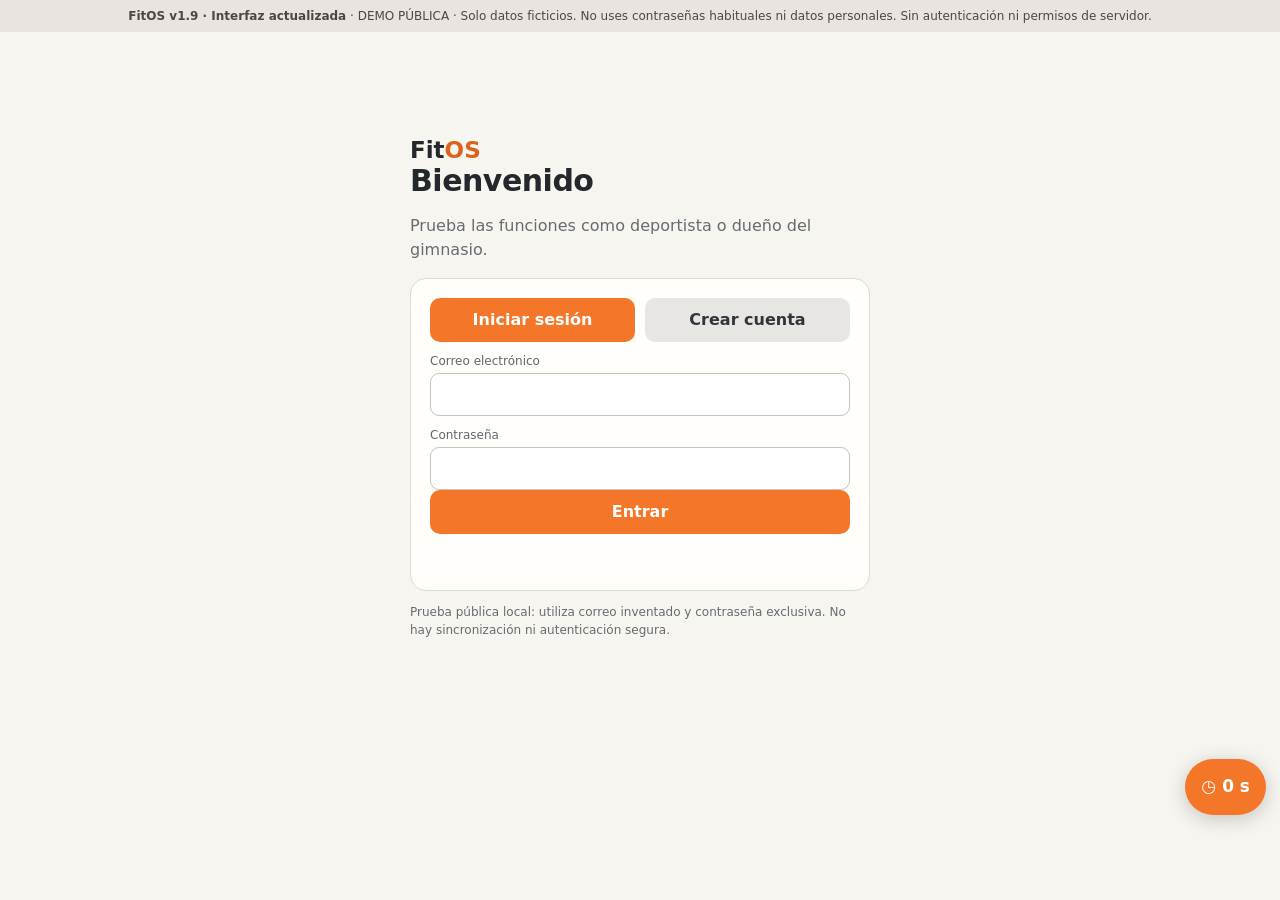
==== commit e48f1a71: "FitOS v1.9: 10 emoji constancy levels and three-day progress milestones" ====
--- a/index.html
+++ b/index.html
@@ -28,6 +28,7 @@
 .step-heading{display:flex;flex-wrap:wrap;align-items:center;justify-content:space-between;gap:6px;margin:24px 0 12px;padding-bottom:9px;border-bottom:1px solid var(--line)}.step-heading b{font-size:17px}.step-heading span,.helper{color:var(--muted);font-size:13px;line-height:1.5}.helper{margin:8px 0 16px}.primary-action{width:100%;margin-top:10px;font-size:16px}.muscle-options label{min-height:46px;display:flex;align-items:center;gap:8px;padding:10px}.muscle-options label input{flex:0 0 auto}.gen-cols select,#generateForm>select,#planFrequency select{width:100%;font-size:16px;min-height:48px}.workout-card h3{overflow-wrap:anywhere}.hidden{display:none!important}@media(max-width:600px){.step-heading b{font-size:16px}.step-heading span{font-size:12px}#generateForm label{line-height:1.4}}
 
 /* FitOS v1.0 - streak, finish experience and floating chronometer */
+.streak-level{flex:1 1 220px;min-width:0}.streak-current{font-size:clamp(29px,8vw,43px);line-height:1.1}.streak-label{font-weight:800;margin:5px 0}.streak-progress{width:100%;height:10px;accent-color:var(--a);margin:8px 0}.streak-ladder{display:grid;grid-template-columns:repeat(5,minmax(0,1fr));gap:6px;margin-top:11px}.streak-step{min-width:0;padding:7px 2px;border-radius:10px;border:1px solid var(--line);text-align:center;opacity:.5;font-size:13px}.streak-step span{display:block;font-size:23px;line-height:1.3}.streak-step.passed{opacity:1}.streak-step.current{opacity:1;border:2px solid var(--a);font-weight:800}.streak-step small{display:block;font-size:10px}.streak-panel .streak-number{min-width:96px}@media(min-width:530px){.streak-ladder{grid-template-columns:repeat(10,minmax(0,1fr))}}
 .streak-panel{display:flex;align-items:center;gap:14px;flex-wrap:wrap}.streak-number{font-size:clamp(26px,7vw,38px);font-weight:850;color:var(--a)}.streak-panel>div:last-child{flex:1 1 180px}.full-body-option{grid-column:1/-1;background:rgba(244,133,37,.09);border:1px solid var(--a)!important;font-weight:750}
 .rest-shortcut{width:100%;margin:8px 0 10px;line-height:1.35;font-size:13px}
 #restLauncher{position:fixed;right:14px;bottom:85px;z-index:9998;min-height:56px;border-radius:40px;box-shadow:0 4px 20px #0003;padding:12px 16px;font-size:17px}
@@ -64,12 +65,12 @@
 .rir-help{margin:7px 0 10px;font-size:13px}.rir-help summary{cursor:pointer;font-weight:650;color:var(--a);padding:3px 0}
 .workout-units{display:flex;align-items:center;gap:12px;flex-wrap:wrap;margin-top:8px}.workout-units label{margin:0}.workout-units select{width:auto;min-width:135px}
 @media(max-width:370px){.rest-bubble{padding:12px}.rest-presets button{font-size:11px}.rest-alert select{width:108px}}
-.dashboard-actions{display:flex;flex-wrap:wrap;gap:8px;margin-bottom:10px}.dashboard-actions button{flex:1 1 125px}.week-buttons{display:grid;grid-template-columns:repeat(auto-fit,minmax(145px,1fr));gap:8px;margin:10px 0}.week-buttons button{text-align:left;min-height:60px}.week-buttons small{display:block;color:inherit;margin-top:4px;line-height:1.35}.week-buttons button{overflow-wrap:anywhere}#weekSummary{padding:12px;border:1px solid var(--line);border-radius:12px}
+.dashboard-actions{display:flex;flex-wrap:wrap;gap:8px;margin-bottom:10px}.dashboard-actions button{flex:1 1 125px}.dashboard-view-switch{display:flex;gap:8px;flex-wrap:wrap;margin:14px 0}.dashboard-view-switch button{flex:1;min-width:105px}.home-week #dashboardToday button{min-height:46px}.week-buttons{display:grid;grid-template-columns:repeat(auto-fit,minmax(145px,1fr));gap:8px;margin:10px 0}.week-buttons button{text-align:left;min-height:60px}.week-buttons small{display:block;color:inherit;margin-top:4px;line-height:1.35}.week-buttons button{overflow-wrap:anywhere}#weekSummary{padding:12px;border:1px solid var(--line);border-radius:12px}
 .import-link{display:inline-block;line-height:1.3;background:var(--a);color:white;padding:12px 15px;border-radius:12px;text-decoration:none;font-weight:750}.term-guide{margin:10px 0}.term-guide summary{cursor:pointer;font-weight:650;color:var(--a)}.term-guide dd{margin:0 0 10px 0;line-height:1.5}.term-guide dt{font-weight:700;margin-top:10px}.term-help{display:inline-flex;align-items:center;justify-content:center;width:19px;height:19px;border-radius:50%;border:1px solid var(--line);font-size:11px;font-weight:750;vertical-align:middle;cursor:pointer}
 .plan-edit-row{border:1px solid var(--line);border-radius:12px;padding:12px;margin:8px 0}.plan-edit-grid{display:grid;grid-template-columns:repeat(2,minmax(0,1fr));gap:8px}.plan-edit-row label{display:block;font-size:12px}.plan-edit-row button{margin-top:8px}@media(max-width:360px){.plan-edit-grid{grid-template-columns:1fr}}
 .finish-actions{display:grid;grid-template-columns:repeat(2,minmax(0,1fr));gap:8px}.finish-actions button{overflow-wrap:break-word;min-height:52px}.import-link{display:inline-flex;text-decoration:none;background:var(--a);color:white;border-radius:12px;padding:12px 16px;font-weight:700}@media(max-width:340px){.finish-actions{grid-template-columns:1fr}}
 .exercise-photo-help{display:inline-flex;align-items:center;justify-content:center;vertical-align:middle;width:30px;height:30px;min-width:30px;border:1px solid var(--line);border-radius:50%;font-size:14px;font-weight:800;text-decoration:none;background:var(--panel);color:var(--a);margin-left:5px;line-height:1}.exercise-photo-help:focus-visible{outline:3px solid var(--a);outline-offset:2px}.exercise-head h3{overflow-wrap:anywhere;line-height:1.6}.term-guide summary{line-height:1.45;overflow-wrap:anywhere}
-</style></head><body><div class="banner"><strong>FitOS v1.8 · Interfaz actualizada</strong> · DEMO PÚBLICA · Solo datos ficticios. No uses contraseñas habituales ni datos personales. Sin autenticación ni permisos de servidor.</div><main id="root" class="shell"></main>
+</style></head><body><div class="banner"><strong>FitOS v1.9 · Interfaz actualizada</strong> · DEMO PÚBLICA · Solo datos ficticios. No uses contraseñas habituales ni datos personales. Sin autenticación ni permisos de servidor.</div><main id="root" class="shell"></main>
 <button id="restLauncher" type="button" aria-label="Abrir cronómetro de descanso" title="Abrir cronómetro">◷ <span id="restBadge">0 s</span></button>
 <section id="restBubble" class="rest-bubble" hidden aria-label="Cronómetro de descanso">
  <div id="restDrag" class="rest-drag"><span>Descanso</span><button id="restMin" type="button" class="rest-min" aria-label="Minimizar cronómetro">⌄</button></div>
@@ -102,7 +103,7 @@
 function flash(m){const x=$('#status');if(x)x.textContent=m}function layout(content){$('#root').innerHTML=content}const headline=()=>`<div class="row"><div class="brand">Fit<b>OS</b></div><span class="pill">${escapeHTML(user()?.role==='owner'?'Administrador general':'Deportista')}</span></div>`;
 function login(){layout(`<div class="auth"><div class="brand">Fit<b>OS</b></div><h1>Bienvenido</h1><p>Prueba las funciones como deportista o dueño del gimnasio.</p><div class="panel"><div class="switch"><button id="loginTab">Iniciar sesión</button><button class="secondary" id="signupTab">Crear cuenta</button></div><form id="access"><label>Correo electrónico</label><input name="email" type="email" required autocomplete="username"><label>Contraseña</label><input name="password" type="password" minlength="8" required autocomplete="current-password"><div id="newFields" class="hidden"><label>Nombre</label><input name="name" maxlength="100"><label>Sucursal</label><select name="branch">${db.branches.map(b=>`<option value="${b.id}">${escapeHTML(b.name)}</option>`).join('')}</select><label>Tipo de cuenta de prueba</label><select name="role"><option value="athlete">Deportista</option><option value="owner">Dueño del gimnasio</option></select><div class="notice">En producción, el rol de dueño únicamente podrá asignarlo un administrador autorizado. Aquí está habilitado para evaluar ambos recorridos.</div></div><button id="accessSubmit" style="width:100%">Entrar</button><p class="status" id="status" role="status"></p></form></div><p class="small">Prueba pública local: utiliza correo inventado y contraseña exclusiva. No hay sincronización ni autenticación segura.</p></div>`);let signup=false;const toggle=x=>{signup=x;$('#newFields').classList.toggle('hidden',!signup);$('#accessSubmit').textContent=signup?'Crear cuenta':'Entrar';$('#loginTab').className=signup?'secondary':'';$('#signupTab').className=signup?'':'secondary';$('#access').elements.name.required=signup};$('#signupTab').onclick=()=>toggle(true);$('#loginTab').onclick=()=>toggle(false);$('#access').onsubmit=async e=>{e.preventDefault();const f=new FormData(e.target),email=f.get('email').trim().toLowerCase(),password=f.get('password');if(signup){if(db.users.some(u=>u.email===email))return flash('Este correo ya existe.');if(password.length<8)return flash('La contraseña debe tener 8 caracteres o más.');const u={id:uid(),email,name:f.get('name').trim(),role:f.get('role'),branch:f.get('branch'),passwordHash:await demoHash(email,password),created:now(),goal:'',height:'',weight:'',waist:''};if(!u.name)return flash('Escribe tu nombre.');db.users.push(u);db.memberships.push({id:uid(),userId:u.id,branch:u.branch,start:now(),end:`${Number(now().slice(0,4))+1}-${now().slice(5)}`,status:'active'});db.session=u.id;if(!persist()){db.users.pop();db.memberships.pop();db.session=null;return flash('No se pudieron guardar los datos en este navegador.')}page='home';return render()}const passwordHash=await demoHash(email,password);const u=db.users.find(u=>u.email===email&&u.passwordHash===passwordHash);if(!u)return flash('Credenciales incorrectas.');const previousSession=db.session;db.session=u.id;if(!persist()){db.session=previousSession;return flash('No se pudo guardar la sesión.');}page='home';render()};}
 function nav(){let u=user();let tabs=u.role==='owner'?[['home','Resumen'],['members','Miembros'],['billing','Facturación'],['profile','Mi perfil']]:[['home','Inicio'],['training','Rutina'],['measures','Medidas'],['profile','Perfil']];return `<div class="tabs">${tabs.map(([k,n])=>`<button data-page="${k}" class="${page===k?'active':''}">${n}</button>`).join('')}</div>`}
-function render(){const u=user();if(!u)return login();let content='';if(u.role==='owner'){if(!['home','members','billing','profile'].includes(page))page='home';content=({home:ownerHome,members:members,billing:billing,profile:profile})[page]()}else{if(!['home','training','generator','measures','history','profile'].includes(page))page='home';content=({home:athleteHome,training:training,generator:generator,measures:measures,history:history,profile:profile})[page]()}layout(`${headline()}${nav()}<p class="status" id="status" role="status"></p>${content}<div class="footer">FitOS QA v1.8 · Prueba local, no producción · <button class="secondary" id="logout">Cerrar sesión</button></div>`);document.querySelectorAll('[data-page]').forEach(b=>b.onclick=()=>{page=b.dataset.page;render()});$('#logout').onclick=()=>{if(!atomicChange(()=>{db.session=null}))return flash('No se pudo cerrar sesión');login()};wire();restSyncPreference()}
+function render(){const u=user();if(!u)return login();let content='';if(u.role==='owner'){if(!['home','members','billing','profile'].includes(page))page='home';content=({home:ownerHome,members:members,billing:billing,profile:profile})[page]()}else{if(!['home','training','generator','measures','history','profile'].includes(page))page='home';content=({home:athleteHome,training:training,generator:generator,measures:measures,history:history,profile:profile})[page]()}layout(`${headline()}${nav()}<p class="status" id="status" role="status"></p>${content}<div class="footer">FitOS QA v1.9 · Prueba local, no producción · <button class="secondary" id="logout">Cerrar sesión</button></div>`);document.querySelectorAll('[data-page]').forEach(b=>b.onclick=()=>{page=b.dataset.page;if(page==='training'){const todayIndex=todayPlanIndex(savedPlan());if(todayIndex>=0)selectedDay=todayIndex;}render()});$('#logout').onclick=()=>{if(!atomicChange(()=>{db.session=null}))return flash('No se pudo cerrar sesión');login()};wire();restSyncPreference()}
 
 const FINISH_MESSAGES=['Cada paso cuenta. Hoy cumpliste contigo.','La constancia se construye con pequeños logros.','Tu progreso no necesita ser perfecto para ser real.','Terminaste una sesión. Reconoce tu esfuerzo y recupera energía.','Entrenar también es darte un momento de atención y cuidado.','Hoy sumaste un día a tu bienestar. Sigue a tu ritmo.','Tu fuerza crece cuando respetas el proceso.'];
 const INTERRUPT_MESSAGES=[
@@ -127,6 +128,24 @@
 }
 function dayOrdinal(day){const [y,m,d]=day.split('-').map(Number);return Math.floor(Date.UTC(y,m-1,d)/86400000)}
 function streakFor(userId,reference=now()){const days=[...new Set(db.completedWorkouts.filter(x=>x.userId===userId).map(x=>x.date))].sort().reverse();if(!days.length)return 0;let last=dayOrdinal(days[0]),today=dayOrdinal(reference);if(last>today||today-last>1)return 0;let count=0;for(const date of days){const n=dayOrdinal(date);if(n===last){count++;last--}else if(n<last)break}return count}
+const CONSTANCY_LEVELS=[
+ {emoji:'🌱',name:'Inicio'},{emoji:'👟',name:'En marcha'},
+ {emoji:'🚶',name:'Primeros pasos'},{emoji:'🏃',name:'En ritmo'},
+ {emoji:'⚡',name:'Impulso'},{emoji:'🔥',name:'Compromiso'},
+ {emoji:'💪',name:'Fuerza'},{emoji:'🏋️',name:'Disciplina'},
+ {emoji:'🏆',name:'Logro'},{emoji:'👑',name:'Máxima constancia'}
+];
+function constancyLevel(days){
+ const safeDays=Math.max(0,Math.floor(Number(days)||0));
+ const level=Math.min(10,Math.floor(safeDays/3)+1);
+ const nextGoal=level<10?level*3:null;
+ const stage=level<10?safeDays-(level-1)*3:3;
+ return {level,days:safeDays,nextGoal,remaining:nextGoal===null?0:nextGoal-safeDays,progress:level===10?100:Math.round(stage/3*100),...CONSTANCY_LEVELS[level-1]};
+}
+function constancyMarkup(days){
+ const c=constancyLevel(days);
+ return `<div class="streak-level"><div class="streak-current" role="img" aria-label="${escapeHTML(c.name)}">${c.emoji}</div><div class="streak-label">Nivel ${c.level} de 10 · ${escapeHTML(c.name)}</div><label class="small" for="constancyProgress">${c.level===10?'Nivel máximo alcanzado':`Siguiente nivel en ${c.remaining} ${c.remaining===1?'día':'días'} consecutivos registrados`}</label><progress id="constancyProgress" class="streak-progress" max="100" value="${c.progress}">${c.progress}%</progress><p class="small">Subes 1 nivel cada 3 días consecutivos con entrenamiento finalizado. Máximo: nivel 10 (27 días). Si se interrumpe la racha, la evaluación vuelve a comenzar. Respeta tus días de descanso.</p><div class="streak-ladder" aria-label="Ruta de niveles de constancia">${CONSTANCY_LEVELS.map((step,i)=>`<div class="streak-step ${i+1<c.level?'passed':i+1===c.level?'current':''}" title="Nivel ${i+1}: ${escapeHTML(step.name)} · ${i*3} días" aria-label="Nivel ${i+1}: ${escapeHTML(step.name)}; ${i*3} días"><span aria-hidden="true">${step.emoji}</span><small>${i+1}</small></div>`).join('')}</div></div>`;
+}
 function completionProgress(u,w,date=now()){const required=w.session.ex.reduce((a,ex)=>a+ex.sets,0);const saved=w.session.ex.reduce((a,ex)=>a+Array.from({length:ex.sets},(_,j)=>db.sets.some(row=>row.userId===u.id&&row.date===date&&row.workoutKey===w.key&&row.exerciseId===ex.id&&row.number===j+1)).filter(Boolean).length,0);const finished=db.completedWorkouts.some(row=>row.userId===u.id&&row.date===date&&row.workoutKey===w.key);return {required,saved,finished}}
 function movementCue(intensity){const tempo=intensity==='light'?'2-0-2-0':intensity==='high'?'3-1-1-1':'3-0-1-0';const [ecc,hold,con,top]=tempo.split('-');return 'Tempo '+tempo+' (segundos): '+ecc+' s al bajar (fase excéntrica o negativa); '+(hold==='0'?'sin pausa abajo':hold+' s de pausa isométrica abajo')+'; '+con+' s al subir (fase concéntrica); '+(top==='0'?'sin pausa arriba':top+' s de pausa arriba')+'. '+(intensity==='high'?'Las pausas y los negativos deben ser controlados, sin dolor ni sobrecarga innecesaria.':'Mantén el movimiento controlado, sin necesidad de técnicas avanzadas.')}
 function completionModal(message,streak){document.querySelector('#finishDialog')?.remove();const modal=document.createElement('div');modal.id='finishDialog';modal.className='finish-overlay';modal.setAttribute('role','dialog');modal.setAttribute('aria-modal','true');modal.setAttribute('aria-label','Entrenamiento terminado');modal.innerHTML='<div class="finish-card"><h2>¡Entrenamiento terminado!</h2><p class="finish-quote">'+escapeHTML(message)+'</p><p>'+streak+' día'+(streak===1?'':'s')+' consecutivo'+(streak===1?'':'s')+' de entrenamiento registrado.</p><button id="finishClose">Volver a mi inicio</button></div>';document.body.appendChild(modal);document.querySelector('#finishClose').focus();document.querySelector('#finishClose').onclick=()=>{modal.remove();page='home';render()}}
@@ -143,7 +162,7 @@
  const summary=session?'Día '+(i+1)+' · '+escapeHTML(session.title):quick?escapeHTML(quick.session.title):upcoming?'Tu plan comienza el '+escapeHTML(plan.start):plan?'Hoy corresponde descanso o recuperación.':'Todavía no tienes un plan guardado.';
  const week=plan?`<div class="week-buttons">${plan.sessions.map((s,j)=>`<button type="button" class="secondary" data-dashboard-day="${j}" aria-label="Abrir Día ${j+1}: ${escapeHTML(s.title)}"><b>Día ${j+1}</b><small>${escapeHTML(s.title)}</small></button>`).join('')}</div>`:'<p class="small">Primero crea una rutina para visualizar tu semana.</p>';
  const action=session||quick?'<button type="button" id="dashboardStart">Empezar</button>':!plan?'<button type="button" data-go="generator">Crear rutina</button>':'<button type="button" data-go="generator">Ver o editar rutina</button>';
- return `<h1>Hola, ${escapeHTML(u.name)}</h1><div class="panel streak-panel"><div class="streak-number">${streak} ${streak===1?'día':'días'}</div><div><b>Tu constancia</b><p class="small">Entrenamientos finalizados en días consecutivos. Descansar también es avanzar.</p></div></div><section class="panel home-week"><h2>Mi plan</h2>${plan?`<p class="small">${escapeHTML(plan.title)} · ${escapeHTML(plan.start)} a ${escapeHTML(plan.end)}</p>`:''}<div class="dashboard-view-switch"><button type="button" id="dashboardTodayTab" class="${dashboardPlanView==='today'?'':'secondary'}" aria-pressed="${dashboardPlanView==='today'}">Hoy</button><button type="button" id="dashboardWeekTab" class="${dashboardPlanView==='week'?'':'secondary'}" aria-pressed="${dashboardPlanView==='week'}">Semanal</button></div><div id="dashboardToday" class="${dashboardPlanView==='today'?'':'hidden'}"><p class="small">${summary}</p>${action}</div><div id="dashboardWeek" class="${dashboardPlanView==='week'?'':'hidden'}">${week}</div></section>`;
+ return `<h1>Hola, ${escapeHTML(u.name)}</h1><div class="panel streak-panel"><div class="streak-number">${streak} ${streak===1?'día':'días'}</div><div><b>Tu constancia</b><p class="small">Racha de días con entrenamiento finalizado.</p></div>${constancyMarkup(streak)}</div><section class="panel home-week"><h2>Mi plan</h2>${plan?`<p class="small">${escapeHTML(plan.title)} · ${escapeHTML(plan.start)} a ${escapeHTML(plan.end)}</p>`:''}<div class="dashboard-view-switch"><button type="button" id="dashboardTodayTab" class="${dashboardPlanView==='today'?'':'secondary'}" aria-pressed="${dashboardPlanView==='today'}">Hoy</button><button type="button" id="dashboardWeekTab" class="${dashboardPlanView==='week'?'':'secondary'}" aria-pressed="${dashboardPlanView==='week'}">Semanal</button></div><div id="dashboardToday" class="${dashboardPlanView==='today'?'':'hidden'}"><p class="small">${summary}</p>${action}</div><div id="dashboardWeek" class="${dashboardPlanView==='week'?'':'hidden'}">${week}</div></section>`;
 }
 function measures(){const u=user(),list=db.measures.filter(x=>x.userId===u.id).sort((a,b)=>b.date.localeCompare(a.date));return `<h1>Mediciones</h1><div class="panel"><form id="measureForm"><div class="fields"><div><label>Fecha</label><input name="date" type="date" value="${now()}" required></div><div><label>Peso (kg)</label><input name="weight" type="number" min="20" max="400" step="0.01" required></div><div><label>Cintura (cm)</label><input name="waist" type="number" min="20" max="300" step="0.01"></div><div><label>Grasa corporal (%) estimada</label><input name="fat" type="number" min="1" max="75" step="0.1"></div></div><button>Guardar medición</button></form></div><div class="panel"><h2>¿Tienes mediciones en otro archivo?</h2><p class="small">Importa resultados de una báscula, texto, captura, Excel o PDF. Revisa los valores antes de guardarlos.</p><a class="import-link" href="measure-import.html">Importar mediciones</a></div><div class="panel"><h2>Historial corporal</h2><p class="helper">El historial conserva los resultados revisados por fecha. Los valores de composición corporal de una báscula son estimaciones.</p><div class="tablewrap"><table><thead><tr><th>Fecha</th><th>Peso (kg)</th><th>Cintura</th><th>Grasa (%)</th><th>Masa muscular (kg)</th><th>Pecho</th><th>Brazo</th><th>Cadera</th><th>Muslo</th><th>Origen</th></tr></thead><tbody>${list.map(x=>`<tr><td>${escapeHTML(x.date)}</td><td>${x.weight??'—'}</td><td>${x.waist??'—'}</td><td>${x.fat??'—'}</td><td>${x.muscle??'—'}</td><td>${x.chest??'—'}</td><td>${x.biceps??'—'}</td><td>${x.hip??'—'}</td><td>${x.thigh??'—'}</td><td>${x.imported?(x.origin==='manual'?'Importada / manual':'Báscula / estimación'):'Manual'}</td></tr>`).join('')||'<tr><td colspan="10">Sin mediciones</td></tr>'}</tbody></table></div></div><div class="panel"><h2>Historial de entrenamiento</h2>${trainingHistoryTable()}</div>`}
 function profile(){const u=user();return `<h1>Mi perfil</h1><div class="panel"><form id="profileForm"><label>Nombre</label><input name="name" maxlength="100" value="${escapeHTML(u.name)}" required><label>Estatura (cm)</label><input name="height" type="number" min="50" max="260" step="0.1" value="${escapeHTML(u.height)}"><label>Unidad para registrar peso</label><select name="unit" aria-label="Unidad de peso"><option value="kg" ${weightUnit(u)==='kg'?'selected':''}>Kilogramos (kg)</option><option value="lb" ${weightUnit(u)==='lb'?'selected':''}>Libras (lb)</option></select><p class="helper">Puedes cambiarla cuando quieras. Tu historial conserva las cargas originales sin perder precisión.</p><label>Objetivo</label><textarea name="goal" maxlength="500">${escapeHTML(u.goal)}</textarea><label>Correo</label><input disabled value="${escapeHTML(u.email)}"><button>Guardar perfil</button></form></div>`}
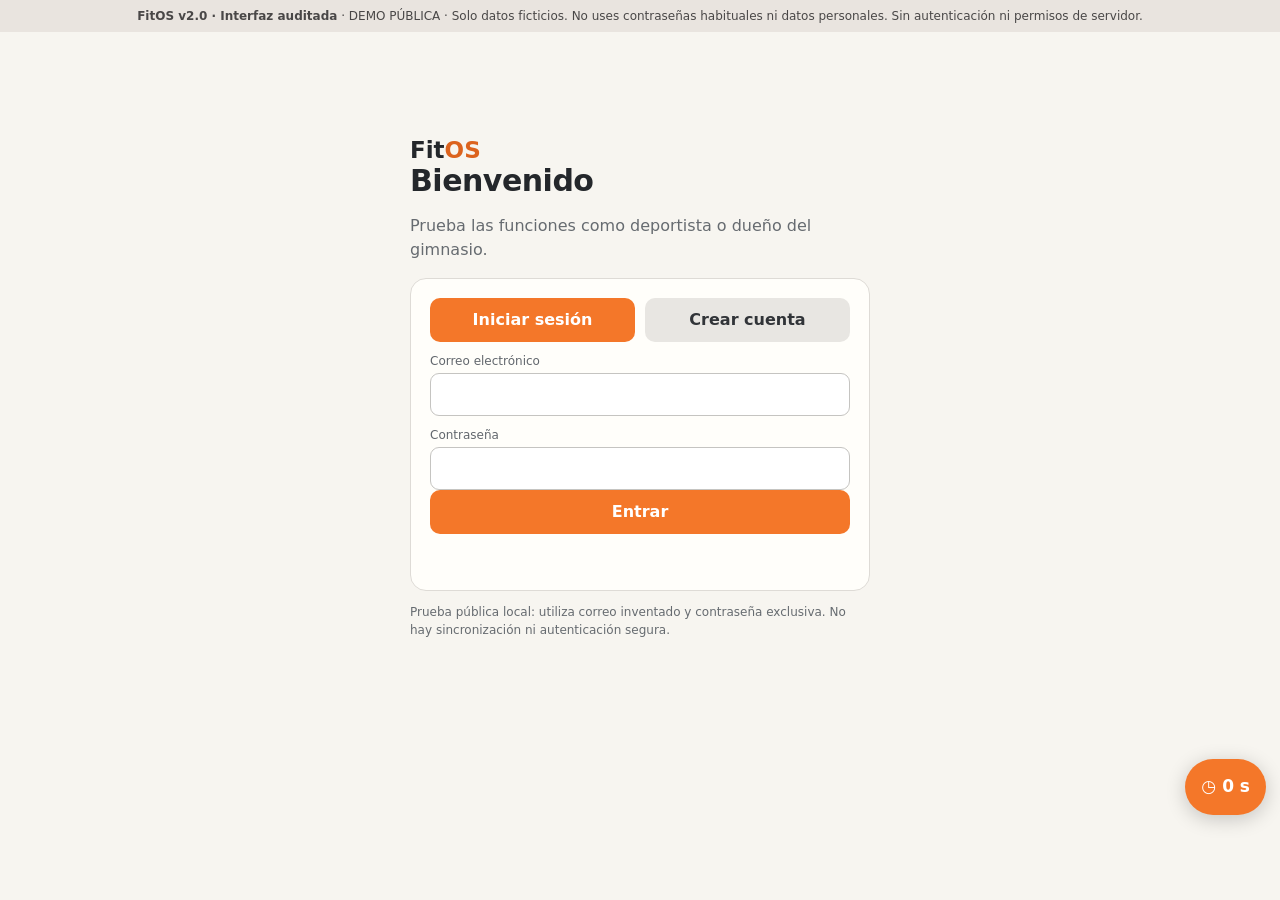
==== commit beef15fb: "Audit v2.0: fix distributed weekday schedule, expired plan selection, unused legacy handlers, data o" ====
--- a/index.html
+++ b/index.html
@@ -70,7 +70,7 @@
 .plan-edit-row{border:1px solid var(--line);border-radius:12px;padding:12px;margin:8px 0}.plan-edit-grid{display:grid;grid-template-columns:repeat(2,minmax(0,1fr));gap:8px}.plan-edit-row label{display:block;font-size:12px}.plan-edit-row button{margin-top:8px}@media(max-width:360px){.plan-edit-grid{grid-template-columns:1fr}}
 .finish-actions{display:grid;grid-template-columns:repeat(2,minmax(0,1fr));gap:8px}.finish-actions button{overflow-wrap:break-word;min-height:52px}.import-link{display:inline-flex;text-decoration:none;background:var(--a);color:white;border-radius:12px;padding:12px 16px;font-weight:700}@media(max-width:340px){.finish-actions{grid-template-columns:1fr}}
 .exercise-photo-help{display:inline-flex;align-items:center;justify-content:center;vertical-align:middle;width:30px;height:30px;min-width:30px;border:1px solid var(--line);border-radius:50%;font-size:14px;font-weight:800;text-decoration:none;background:var(--panel);color:var(--a);margin-left:5px;line-height:1}.exercise-photo-help:focus-visible{outline:3px solid var(--a);outline-offset:2px}.exercise-head h3{overflow-wrap:anywhere;line-height:1.6}.term-guide summary{line-height:1.45;overflow-wrap:anywhere}
-</style></head><body><div class="banner"><strong>FitOS v1.9 · Interfaz actualizada</strong> · DEMO PÚBLICA · Solo datos ficticios. No uses contraseñas habituales ni datos personales. Sin autenticación ni permisos de servidor.</div><main id="root" class="shell"></main>
+</style></head><body><div class="banner"><strong>FitOS v2.0 · Interfaz auditada</strong> · DEMO PÚBLICA · Solo datos ficticios. No uses contraseñas habituales ni datos personales. Sin autenticación ni permisos de servidor.</div><main id="root" class="shell"></main>
 <button id="restLauncher" type="button" aria-label="Abrir cronómetro de descanso" title="Abrir cronómetro">◷ <span id="restBadge">0 s</span></button>
 <section id="restBubble" class="rest-bubble" hidden aria-label="Cronómetro de descanso">
  <div id="restDrag" class="rest-drag"><span>Descanso</span><button id="restMin" type="button" class="rest-min" aria-label="Minimizar cronómetro">⌄</button></div>
@@ -90,7 +90,7 @@
 const now=()=>{const d=new Date();return `${d.getFullYear()}-${String(d.getMonth()+1).padStart(2,'0')}-${String(d.getDate()).padStart(2,'0')}`};const month=()=>now().slice(0,7);
 const uid=()=>crypto.randomUUID();
 const base=()=>({plans:[],quickWorkouts:{},version:4,branches:[{id:'b1',name:'Sucursal Norte'},{id:'b2',name:'Sucursal Centro'},{id:'b3',name:'Sucursal Sur'}],users:[],memberships:[],sets:[],measures:[],session:null,fee:20,closures:[],completedWorkouts:[],interruptedWorkouts:[]});
-let db;try{db=JSON.parse(localStorage.getItem(STORE))||base();if(db.version!==4||!Array.isArray(db.users))throw Error('version')}catch{db=base()};db.plans=Array.isArray(db.plans)?db.plans:[];db.quickWorkouts=db.quickWorkouts&&typeof db.quickWorkouts==='object'?db.quickWorkouts:{};db.completedWorkouts=Array.isArray(db.completedWorkouts)?db.completedWorkouts:[];db.interruptedWorkouts=Array.isArray(db.interruptedWorkouts)?db.interruptedWorkouts:[];let page='home',selectedDay=0,timerStart=0,timerSeconds=0,timerInterval=null,dashboardPlanView='today';
+let db;try{db=JSON.parse(localStorage.getItem(STORE))||base();if(db.version!==4||!Array.isArray(db.users))throw Error('version')}catch{db=base()};db.plans=Array.isArray(db.plans)?db.plans:[];db.quickWorkouts=db.quickWorkouts&&typeof db.quickWorkouts==='object'?db.quickWorkouts:{};db.completedWorkouts=Array.isArray(db.completedWorkouts)?db.completedWorkouts:[];db.interruptedWorkouts=Array.isArray(db.interruptedWorkouts)?db.interruptedWorkouts:[];let page='home',selectedDay=0,dashboardPlanView='today';
 function persist(){try{localStorage.setItem(STORE,JSON.stringify(db));return true}catch{return false}}
 function atomicChange(change){const prior=structuredClone(db);try{change();if(!persist())throw Error('storage');return true}catch{db=prior;return false}}
 function csvCell(v){const s=String(v??'');const guarded=/^[\s]*[=+@-]/.test(s)?'\''+s:s;return '"'+guarded.replace(/"/g,'""')+'"'}
@@ -103,7 +103,7 @@
 function flash(m){const x=$('#status');if(x)x.textContent=m}function layout(content){$('#root').innerHTML=content}const headline=()=>`<div class="row"><div class="brand">Fit<b>OS</b></div><span class="pill">${escapeHTML(user()?.role==='owner'?'Administrador general':'Deportista')}</span></div>`;
 function login(){layout(`<div class="auth"><div class="brand">Fit<b>OS</b></div><h1>Bienvenido</h1><p>Prueba las funciones como deportista o dueño del gimnasio.</p><div class="panel"><div class="switch"><button id="loginTab">Iniciar sesión</button><button class="secondary" id="signupTab">Crear cuenta</button></div><form id="access"><label>Correo electrónico</label><input name="email" type="email" required autocomplete="username"><label>Contraseña</label><input name="password" type="password" minlength="8" required autocomplete="current-password"><div id="newFields" class="hidden"><label>Nombre</label><input name="name" maxlength="100"><label>Sucursal</label><select name="branch">${db.branches.map(b=>`<option value="${b.id}">${escapeHTML(b.name)}</option>`).join('')}</select><label>Tipo de cuenta de prueba</label><select name="role"><option value="athlete">Deportista</option><option value="owner">Dueño del gimnasio</option></select><div class="notice">En producción, el rol de dueño únicamente podrá asignarlo un administrador autorizado. Aquí está habilitado para evaluar ambos recorridos.</div></div><button id="accessSubmit" style="width:100%">Entrar</button><p class="status" id="status" role="status"></p></form></div><p class="small">Prueba pública local: utiliza correo inventado y contraseña exclusiva. No hay sincronización ni autenticación segura.</p></div>`);let signup=false;const toggle=x=>{signup=x;$('#newFields').classList.toggle('hidden',!signup);$('#accessSubmit').textContent=signup?'Crear cuenta':'Entrar';$('#loginTab').className=signup?'secondary':'';$('#signupTab').className=signup?'':'secondary';$('#access').elements.name.required=signup};$('#signupTab').onclick=()=>toggle(true);$('#loginTab').onclick=()=>toggle(false);$('#access').onsubmit=async e=>{e.preventDefault();const f=new FormData(e.target),email=f.get('email').trim().toLowerCase(),password=f.get('password');if(signup){if(db.users.some(u=>u.email===email))return flash('Este correo ya existe.');if(password.length<8)return flash('La contraseña debe tener 8 caracteres o más.');const u={id:uid(),email,name:f.get('name').trim(),role:f.get('role'),branch:f.get('branch'),passwordHash:await demoHash(email,password),created:now(),goal:'',height:'',weight:'',waist:''};if(!u.name)return flash('Escribe tu nombre.');db.users.push(u);db.memberships.push({id:uid(),userId:u.id,branch:u.branch,start:now(),end:`${Number(now().slice(0,4))+1}-${now().slice(5)}`,status:'active'});db.session=u.id;if(!persist()){db.users.pop();db.memberships.pop();db.session=null;return flash('No se pudieron guardar los datos en este navegador.')}page='home';return render()}const passwordHash=await demoHash(email,password);const u=db.users.find(u=>u.email===email&&u.passwordHash===passwordHash);if(!u)return flash('Credenciales incorrectas.');const previousSession=db.session;db.session=u.id;if(!persist()){db.session=previousSession;return flash('No se pudo guardar la sesión.');}page='home';render()};}
 function nav(){let u=user();let tabs=u.role==='owner'?[['home','Resumen'],['members','Miembros'],['billing','Facturación'],['profile','Mi perfil']]:[['home','Inicio'],['training','Rutina'],['measures','Medidas'],['profile','Perfil']];return `<div class="tabs">${tabs.map(([k,n])=>`<button data-page="${k}" class="${page===k?'active':''}">${n}</button>`).join('')}</div>`}
-function render(){const u=user();if(!u)return login();let content='';if(u.role==='owner'){if(!['home','members','billing','profile'].includes(page))page='home';content=({home:ownerHome,members:members,billing:billing,profile:profile})[page]()}else{if(!['home','training','generator','measures','history','profile'].includes(page))page='home';content=({home:athleteHome,training:training,generator:generator,measures:measures,history:history,profile:profile})[page]()}layout(`${headline()}${nav()}<p class="status" id="status" role="status"></p>${content}<div class="footer">FitOS QA v1.9 · Prueba local, no producción · <button class="secondary" id="logout">Cerrar sesión</button></div>`);document.querySelectorAll('[data-page]').forEach(b=>b.onclick=()=>{page=b.dataset.page;if(page==='training'){const todayIndex=todayPlanIndex(savedPlan());if(todayIndex>=0)selectedDay=todayIndex;}render()});$('#logout').onclick=()=>{if(!atomicChange(()=>{db.session=null}))return flash('No se pudo cerrar sesión');login()};wire();restSyncPreference()}
+function render(){const u=user();if(!u)return login();let content='';if(u.role==='owner'){if(!['home','members','billing','profile'].includes(page))page='home';content=({home:ownerHome,members:members,billing:billing,profile:profile})[page]()}else{if(!['home','training','generator','measures','history','profile'].includes(page))page='home';content=({home:athleteHome,training:training,generator:generator,measures:measures,history:history,profile:profile})[page]()}layout(`${headline()}${nav()}<p class="status" id="status" role="status"></p>${content}<div class="footer">FitOS QA v2.0 · Prueba local, no producción · <button class="secondary" id="logout">Cerrar sesión</button></div>`);document.querySelectorAll('[data-page]').forEach(b=>b.onclick=()=>{page=b.dataset.page;if(page==='training'){const todayIndex=todayPlanIndex(savedPlan());if(todayIndex>=0)selectedDay=todayIndex;}render()});$('#logout').onclick=()=>{if(!atomicChange(()=>{db.session=null}))return flash('No se pudo cerrar sesión');login()};wire();restSyncPreference()}
 
 const FINISH_MESSAGES=['Cada paso cuenta. Hoy cumpliste contigo.','La constancia se construye con pequeños logros.','Tu progreso no necesita ser perfecto para ser real.','Terminaste una sesión. Reconoce tu esfuerzo y recupera energía.','Entrenar también es darte un momento de atención y cuidado.','Hoy sumaste un día a tu bienestar. Sigue a tu ritmo.','Tu fuerza crece cuando respetas el proceso.'];
 const INTERRUPT_MESSAGES=[
@@ -150,18 +150,19 @@
 function movementCue(intensity){const tempo=intensity==='light'?'2-0-2-0':intensity==='high'?'3-1-1-1':'3-0-1-0';const [ecc,hold,con,top]=tempo.split('-');return 'Tempo '+tempo+' (segundos): '+ecc+' s al bajar (fase excéntrica o negativa); '+(hold==='0'?'sin pausa abajo':hold+' s de pausa isométrica abajo')+'; '+con+' s al subir (fase concéntrica); '+(top==='0'?'sin pausa arriba':top+' s de pausa arriba')+'. '+(intensity==='high'?'Las pausas y los negativos deben ser controlados, sin dolor ni sobrecarga innecesaria.':'Mantén el movimiento controlado, sin necesidad de técnicas avanzadas.')}
 function completionModal(message,streak){document.querySelector('#finishDialog')?.remove();const modal=document.createElement('div');modal.id='finishDialog';modal.className='finish-overlay';modal.setAttribute('role','dialog');modal.setAttribute('aria-modal','true');modal.setAttribute('aria-label','Entrenamiento terminado');modal.innerHTML='<div class="finish-card"><h2>¡Entrenamiento terminado!</h2><p class="finish-quote">'+escapeHTML(message)+'</p><p>'+streak+' día'+(streak===1?'':'s')+' consecutivo'+(streak===1?'':'s')+' de entrenamiento registrado.</p><button id="finishClose">Volver a mi inicio</button></div>';document.body.appendChild(modal);document.querySelector('#finishClose').focus();document.querySelector('#finishClose').onclick=()=>{modal.remove();page='home';render()}}
 function todayPlanIndex(plan,date=now()){
- if(!plan||!Array.isArray(plan.sessions)||!plan.sessions.length||date<plan.start||date>plan.end)return -1;
+ if(!plan||!Array.isArray(plan.sessions)||!plan.sessions.length||plan.sessions.length>7||!/^\d{4}-\d{2}-\d{2}$/.test(date)||date<plan.start||date>plan.end)return -1;
  const offset=dayOrdinal(date)-dayOrdinal(plan.start);
- const weekday=((offset%7)+7)%7;
- return weekday<plan.sessions.length?weekday:-1;
+ if(!Number.isInteger(offset)||offset<0)return -1;
+ const weekday=offset%7;
+ return plan.sessions.findIndex((_,i)=>Math.floor(7*i/plan.sessions.length)===weekday);
 }
 function athleteHome(){
  const u=user(),plan=savedPlan(),streak=streakFor(u.id),i=todayPlanIndex(plan);
  const quick=db.quickWorkouts[u.id]?.date===now()?db.quickWorkouts[u.id]:null;
  const session=i>=0?plan.sessions[i]:null,upcoming=plan&&plan.start>now();
- const summary=session?'Día '+(i+1)+' · '+escapeHTML(session.title):quick?escapeHTML(quick.session.title):upcoming?'Tu plan comienza el '+escapeHTML(plan.start):plan?'Hoy corresponde descanso o recuperación.':'Todavía no tienes un plan guardado.';
+ const summary=session?'Día '+(i+1)+' · '+escapeHTML(session.title):!plan&&quick?escapeHTML(quick.session.title):upcoming?'Tu plan comienza el '+escapeHTML(plan.start):plan?'Hoy corresponde descanso o recuperación.':'Todavía no tienes un plan guardado.';
  const week=plan?`<div class="week-buttons">${plan.sessions.map((s,j)=>`<button type="button" class="secondary" data-dashboard-day="${j}" aria-label="Abrir Día ${j+1}: ${escapeHTML(s.title)}"><b>Día ${j+1}</b><small>${escapeHTML(s.title)}</small></button>`).join('')}</div>`:'<p class="small">Primero crea una rutina para visualizar tu semana.</p>';
- const action=session||quick?'<button type="button" id="dashboardStart">Empezar</button>':!plan?'<button type="button" data-go="generator">Crear rutina</button>':'<button type="button" data-go="generator">Ver o editar rutina</button>';
+ const action=session||(!plan&&quick)?'<button type="button" id="dashboardStart">Empezar</button>':!plan?'<button type="button" data-go="generator">Crear rutina</button>':'<button type="button" data-go="generator">Ver o editar rutina</button>';
  return `<h1>Hola, ${escapeHTML(u.name)}</h1><div class="panel streak-panel"><div class="streak-number">${streak} ${streak===1?'día':'días'}</div><div><b>Tu constancia</b><p class="small">Racha de días con entrenamiento finalizado.</p></div>${constancyMarkup(streak)}</div><section class="panel home-week"><h2>Mi plan</h2>${plan?`<p class="small">${escapeHTML(plan.title)} · ${escapeHTML(plan.start)} a ${escapeHTML(plan.end)}</p>`:''}<div class="dashboard-view-switch"><button type="button" id="dashboardTodayTab" class="${dashboardPlanView==='today'?'':'secondary'}" aria-pressed="${dashboardPlanView==='today'}">Hoy</button><button type="button" id="dashboardWeekTab" class="${dashboardPlanView==='week'?'':'secondary'}" aria-pressed="${dashboardPlanView==='week'}">Semanal</button></div><div id="dashboardToday" class="${dashboardPlanView==='today'?'':'hidden'}"><p class="small">${summary}</p>${action}</div><div id="dashboardWeek" class="${dashboardPlanView==='week'?'':'hidden'}">${week}</div></section>`;
 }
 function measures(){const u=user(),list=db.measures.filter(x=>x.userId===u.id).sort((a,b)=>b.date.localeCompare(a.date));return `<h1>Mediciones</h1><div class="panel"><form id="measureForm"><div class="fields"><div><label>Fecha</label><input name="date" type="date" value="${now()}" required></div><div><label>Peso (kg)</label><input name="weight" type="number" min="20" max="400" step="0.01" required></div><div><label>Cintura (cm)</label><input name="waist" type="number" min="20" max="300" step="0.01"></div><div><label>Grasa corporal (%) estimada</label><input name="fat" type="number" min="1" max="75" step="0.1"></div></div><button>Guardar medición</button></form></div><div class="panel"><h2>¿Tienes mediciones en otro archivo?</h2><p class="small">Importa resultados de una báscula, texto, captura, Excel o PDF. Revisa los valores antes de guardarlos.</p><a class="import-link" href="measure-import.html">Importar mediciones</a></div><div class="panel"><h2>Historial corporal</h2><p class="helper">El historial conserva los resultados revisados por fecha. Los valores de composición corporal de una báscula son estimaciones.</p><div class="tablewrap"><table><thead><tr><th>Fecha</th><th>Peso (kg)</th><th>Cintura</th><th>Grasa (%)</th><th>Masa muscular (kg)</th><th>Pecho</th><th>Brazo</th><th>Cadera</th><th>Muslo</th><th>Origen</th></tr></thead><tbody>${list.map(x=>`<tr><td>${escapeHTML(x.date)}</td><td>${x.weight??'—'}</td><td>${x.waist??'—'}</td><td>${x.fat??'—'}</td><td>${x.muscle??'—'}</td><td>${x.chest??'—'}</td><td>${x.biceps??'—'}</td><td>${x.hip??'—'}</td><td>${x.thigh??'—'}</td><td>${x.imported?(x.origin==='manual'?'Importada / manual':'Báscula / estimación'):'Manual'}</td></tr>`).join('')||'<tr><td colspan="10">Sin mediciones</td></tr>'}</tbody></table></div></div><div class="panel"><h2>Historial de entrenamiento</h2>${trainingHistoryTable()}</div>`}
@@ -170,7 +171,7 @@
 function ownerHome(){const u=user(),members=db.users.filter(x=>x.role==='athlete'),active=billableUsers(now()),mau=new Set(db.sets.filter(s=>s.date.slice(0,7)===month()&&db.users.some(u=>u.id===s.userId&&u.role==='athlete')).map(s=>s.userId)).size;return `<h1>Panel del propietario</h1><p>Vista consolidada de las tres sucursales.</p><div class="grid"><div class="stat">Deportistas registrados<strong>${members.length}</strong></div><div class="stat">Membresías vigentes<strong>${active.length}</strong></div><div class="stat">Deportistas que entrenaron este mes<strong>${mau}</strong></div><div class="stat">Importe estimado<strong>$${(active.length*db.fee).toLocaleString('es-MX')}</strong>MXN</div></div><div class="panel"><h2>Distribución por sucursal</h2><div class="tablewrap"><table><thead><tr><th>Sucursal</th><th>Miembros</th><th>Vigentes</th></tr></thead><tbody>${db.branches.map(b=>`<tr><td>${escapeHTML(b.name)}</td><td>${members.filter(u=>u.branch===b.id).length}</td><td>${active.filter(u=>u.branch===b.id).length}</td></tr>`).join('')}</tbody></table></div></div><div class="notice">El cobro se basa en membresías vigentes verificadas, no en inicios de sesión. En esta demo la vigencia se registra manualmente.</div>`}
 function members(){const list=db.users.filter(u=>u.role==='athlete');return `<h1>Miembros y membresías</h1><div class="panel"><p class="small">Las cuentas se crean desde el registro público de esta demo. Aquí el propietario controla la vigencia de cada membresía.</p><div class="tablewrap"><table><thead><tr><th>Nombre</th><th>Sucursal</th><th>Estado</th><th>Vence</th><th>Acción</th></tr></thead><tbody>${list.map(u=>{const m=membership(u);return `<tr><td>${escapeHTML(u.name)}</td><td>${escapeHTML(db.branches.find(b=>b.id===u.branch)?.name)}</td><td>${valid(m)?'Vigente':'Inactiva'}</td><td><input data-end="${u.id}" type="date" value="${m?.end||now()}"></td><td><button class="secondary" data-member="${u.id}">${m?.status==='active'?'Suspender':'Activar'}</button></td></tr>`}).join('')||'<tr><td colspan="5">Sin deportistas. Crea uno desde registro.</td></tr>'}</tbody></table></div></div>`}
 function billing(){const active=billableUsers(now()),cl=db.closures.slice().reverse();return `<h1>Facturación mensual</h1><div class="panel"><h3>Tarifa comercial</h3><label>Comisión por miembro con membresía vigente (MXN)</label><div class="row"><input id="fee" type="number" min="0" max="100000" step="0.01" style="max-width:180px" value="${db.fee}"><button id="feeSave">Guardar tarifa</button></div><p>Periodo actual: ${month()} · ${active.length} membresías facturables · <b>$${(active.length*db.fee).toFixed(2)} MXN</b></p><button id="closeBill">Generar corte demostrativo del mes</button><p class="small">El corte usa la fecha actual y conserva una copia de usuarios y montos. No emite factura fiscal.</p></div><div class="panel"><h2>Cortes guardados</h2><div class="tablewrap"><table><thead><tr><th>Periodo</th><th>Miembros</th><th>Tarifa</th><th>Total</th><th>Acción</th></tr></thead><tbody>${cl.map(x=>`<tr><td>${x.month}</td><td>${x.count}</td><td>$${x.fee}</td><td>$${x.total.toFixed(2)}</td><td><button class="secondary" data-export="${x.id}">CSV</button></td></tr>`).join('')||'<tr><td colspan="5">Sin cortes registrados</td></tr>'}</tbody></table></div></div>`}
-function wire(){if($('#dashboardTodayTab'))$('#dashboardTodayTab').onclick=()=>{dashboardPlanView='today';render()};if($('#dashboardWeekTab'))$('#dashboardWeekTab').onclick=()=>{dashboardPlanView='week';render()};if($('#dashboardStart'))$('#dashboardStart').onclick=()=>{const i=todayPlanIndex(savedPlan());if(i>=0){selectedDay=i;if(db.quickWorkouts[user().id]?.date===now()){if(!atomicChange(()=>{delete db.quickWorkouts[user().id]}))return flash('No se pudo abrir el plan.')}}else if(db.quickWorkouts[user().id]?.date!==now()){page='generator';return render()}page='training';render()};if($('#importFromDashboard'))$('#importFromDashboard').onclick=()=>location.assign('import.html');if($('#weekOverview'))$('#weekOverview').onclick=()=>{const el=$('#weekSummary'),p=savedPlan();el.classList.toggle('hidden');if(p&&!el.classList.contains('hidden'))el.innerHTML='<h3>Resumen semanal</h3>'+p.sessions.map((sess,i)=>'<p class="small">'+'Día '+(i+1)+' · '+escapeHTML(sess.title)+' · '+sess.ex.length+' ejercicios</p>').join('');else if(!p)el.textContent='No tienes un plan semanal guardado.'};document.querySelectorAll('[data-dashboard-day]').forEach(btn=>btn.onclick=()=>{const p=savedPlan();if(!p)return;if(p.start>now()){flash('Tu plan comienza el '+p.start+'. Puedes revisarlo desde Armar mi entrenamiento.');return}selectedDay=Number(btn.dataset.dashboardDay);if(db.quickWorkouts[user().id]?.date===now()){if(!atomicChange(()=>{delete db.quickWorkouts[user().id]}))return flash('No se pudo abrir el plan.')}page='training';render()});document.querySelectorAll('[data-go]').forEach(b=>b.onclick=()=>{page=b.dataset.go;render()});if($('#day'))$('#day').onchange=e=>{selectedDay=Number(e.target.value);render()};document.querySelectorAll('[data-save-set]').forEach(b=>b.onclick=()=>{const r=b.closest('.set'),kg=storedKg(Number(r.querySelector('[data-kg]').value),weightUnit()),reps=Number(r.querySelector('[data-reps]').value),rir=Number(r.querySelector('[data-rir]').value);if(!r.querySelector('[data-kg]').value||!r.querySelector('[data-reps]').value||!r.querySelector('[data-rir]').value||!Number.isFinite(kg)||kg<0||kg>2500||!Number.isInteger(reps)||reps<1||reps>200||!Number.isInteger(rir)||rir<0||rir>10)return flash('Revisa kg, repeticiones y RIR.');const key={userId:user().id,date:now(),day:selectedDay,exercise:Number(r.dataset.ex),number:Number(r.dataset.set)},existing=db.sets.find(s=>Object.keys(key).every(k=>s[k]===key[k]));if(!atomicChange(()=>{if(existing)Object.assign(existing,{kg,reps,rir});else db.sets.push({...key,kg,reps,rir})}))return flash('Error de almacenamiento: no se guardó la serie.');flash('Serie guardada.');b.textContent='Editar'});if($('#timerToggle')){const paint=()=>{const c=$('#clock');if(c)c.textContent=`${timerStart?timerSeconds+Math.floor((Date.now()-timerStart)/1000):timerSeconds} s`};$('#timerToggle').onclick=()=>{if(timerStart){timerSeconds+=Math.floor((Date.now()-timerStart)/1000);timerStart=0}else timerStart=Date.now();$('#timerToggle').textContent=timerStart?'Pausar':'Iniciar';paint()};$('#timerReset').onclick=()=>{timerStart=0;timerSeconds=0;$('#timerToggle').textContent='Iniciar';paint()};if(timerInterval)clearInterval(timerInterval);timerInterval=setInterval(paint,700)}if($('#measureForm'))$('#measureForm').onsubmit=e=>{e.preventDefault();const f=new FormData(e.target),v={id:uid(),userId:user().id,date:f.get('date'),weight:Number(f.get('weight')),waist:f.get('waist')?Number(f.get('waist')):null,fat:f.get('fat')?Number(f.get('fat')):null};if(!/^\d{4}-\d{2}-\d{2}$/.test(v.date)||!Number.isFinite(v.weight)||v.weight<20||v.weight>400|| (v.waist!==null&&(!Number.isFinite(v.waist)||v.waist<20||v.waist>300)) || (v.fat!==null&&(!Number.isFinite(v.fat)||v.fat<1||v.fat>75)))return flash('Medición inválida');const existing=db.measures.find(x=>x.userId===v.userId&&x.date===v.date);if(!atomicChange(()=>{if(existing)Object.assign(existing,v,{id:existing.id});else db.measures.push(v)}))return flash('Error de guardado');render();flash('Medición guardada')};if($('#profileForm'))$('#profileForm').onsubmit=e=>{e.preventDefault();const f=new FormData(e.target),u=user();const name=f.get('name').trim(),height=f.get('height'),goal=f.get('goal').trim(),unit=f.get('unit');if(!['kg','lb'].includes(unit))return flash('Selecciona kg o lb.');if(!name)return flash('El nombre es obligatorio');if(height && (!Number.isFinite(Number(height))||Number(height)<50||Number(height)>260))return flash('Estatura fuera de rango');if(!atomicChange(()=>Object.assign(u,{name,height,goal,unit})))return flash('No pudo guardarse');render();flash('Perfil actualizado')};document.querySelectorAll('[data-member]').forEach(b=>b.onclick=()=>{const m=membership({id:b.dataset.member});if(!m)return;const date=$(`[data-end="${b.dataset.member}"]`);const end=date?.value||m.end;if(!/^\d{4}-\d{2}-\d{2}$/.test(end)||end<m.start)return flash('Fecha de vencimiento inválida');if(!atomicChange(()=>{m.status=m.status==='active'?'suspended':'active';m.end=end}))return flash('No pudo guardarse');render();flash('Membresía actualizada')});if($('#feeSave'))$('#feeSave').onclick=()=>{const n=Number($('#fee').value);if(!Number.isFinite(n)||n<0||n>100000)return flash('Tarifa inválida');if(!atomicChange(()=>{db.fee=n}))return flash('No pudo guardarse');render();flash('Tarifa guardada')};if($('#closeBill'))$('#closeBill').onclick=()=>{const m=month();if(db.closures.some(c=>c.month===m))return flash('Ya existe un corte para este mes.');const people=billableUsers(now());if(!atomicChange(()=>db.closures.push({id:uid(),month:m,date:now(),fee:db.fee,count:people.length,total:Math.round(people.length*db.fee*100)/100,lines:people.map(u=>({name:u.name,email:u.email,branch:db.branches.find(b=>b.id===u.branch)?.name,amount:db.fee}))})))return flash('No pudo guardarse');render();flash('Corte guardado')};document.querySelectorAll('[data-export]').forEach(b=>b.onclick=()=>{const c=db.closures.find(x=>x.id===b.dataset.export);if(!c)return;const csv=[['Nombre','Correo','Sucursal','Monto MXN'],...c.lines.map(l=>[l.name,l.email,l.branch,l.amount])].map(row=>row.map(csvCell).join(',')).join('\r\n');const url=URL.createObjectURL(new Blob(['\ufeff'+csv],{type:'text/csv;charset=utf-8'}));const a=document.createElement('a');a.href=url;a.download=`fitos-corte-${c.month}.csv`;a.click();setTimeout(()=>URL.revokeObjectURL(url),1000)})}
+function wire(){if($('#dashboardTodayTab'))$('#dashboardTodayTab').onclick=()=>{dashboardPlanView='today';render()};if($('#dashboardWeekTab'))$('#dashboardWeekTab').onclick=()=>{dashboardPlanView='week';render()};if($('#dashboardStart'))$('#dashboardStart').onclick=()=>{const i=todayPlanIndex(savedPlan());if(i>=0){selectedDay=i;if(db.quickWorkouts[user().id]?.date===now()){if(!atomicChange(()=>{delete db.quickWorkouts[user().id]}))return flash('No se pudo abrir el plan.')}}else if(db.quickWorkouts[user().id]?.date!==now()){page='generator';return render()}page='training';render()};if($('#importFromDashboard'))$('#importFromDashboard').onclick=()=>location.assign('import.html');document.querySelectorAll('[data-dashboard-day]').forEach(btn=>btn.onclick=()=>{const p=savedPlan();if(!p)return;if(p.start>now()||p.end<now()){flash('Tu plan no está vigente hoy. Puedes editar sus fechas desde la configuración.');return}selectedDay=Number(btn.dataset.dashboardDay);if(db.quickWorkouts[user().id]?.date===now()){if(!atomicChange(()=>{delete db.quickWorkouts[user().id]}))return flash('No se pudo abrir el plan.')}page='training';render()});document.querySelectorAll('[data-go]').forEach(b=>b.onclick=()=>{page=b.dataset.go;render()});if($('#measureForm'))$('#measureForm').onsubmit=e=>{e.preventDefault();const f=new FormData(e.target),v={id:uid(),userId:user().id,date:f.get('date'),weight:Number(f.get('weight')),waist:f.get('waist')?Number(f.get('waist')):null,fat:f.get('fat')?Number(f.get('fat')):null};if(!/^\d{4}-\d{2}-\d{2}$/.test(v.date)||!Number.isFinite(v.weight)||v.weight<20||v.weight>400|| (v.waist!==null&&(!Number.isFinite(v.waist)||v.waist<20||v.waist>300)) || (v.fat!==null&&(!Number.isFinite(v.fat)||v.fat<1||v.fat>75)))return flash('Medición inválida');if(v.date>now())return flash('La fecha de medición no puede ser futura.');const existing=db.measures.find(x=>x.userId===v.userId&&x.date===v.date);if(!atomicChange(()=>{if(existing)Object.assign(existing,v,{id:existing.id});else db.measures.push(v)}))return flash('Error de guardado');render();flash('Medición guardada')};if($('#profileForm'))$('#profileForm').onsubmit=e=>{e.preventDefault();const f=new FormData(e.target),u=user();const name=f.get('name').trim(),height=f.get('height'),goal=f.get('goal').trim(),unit=f.get('unit');if(!['kg','lb'].includes(unit))return flash('Selecciona kg o lb.');if(!name)return flash('El nombre es obligatorio');if(height && (!Number.isFinite(Number(height))||Number(height)<50||Number(height)>260))return flash('Estatura fuera de rango');if(!atomicChange(()=>Object.assign(u,{name,height,goal,unit})))return flash('No pudo guardarse');render();flash('Perfil actualizado')};document.querySelectorAll('[data-member]').forEach(b=>b.onclick=()=>{const m=membership({id:b.dataset.member});if(!m)return;const date=$(`[data-end="${b.dataset.member}"]`);const end=date?.value||m.end;if(!/^\d{4}-\d{2}-\d{2}$/.test(end)||end<m.start)return flash('Fecha de vencimiento inválida');if(!atomicChange(()=>{m.status=m.status==='active'?'suspended':'active';m.end=end}))return flash('No pudo guardarse');render();flash('Membresía actualizada')});if($('#feeSave'))$('#feeSave').onclick=()=>{const n=Number($('#fee').value);if(!Number.isFinite(n)||n<0||n>100000)return flash('Tarifa inválida');if(!atomicChange(()=>{db.fee=n}))return flash('No pudo guardarse');render();flash('Tarifa guardada')};if($('#closeBill'))$('#closeBill').onclick=()=>{const m=month();if(db.closures.some(c=>c.month===m))return flash('Ya existe un corte para este mes.');const people=billableUsers(now());if(!atomicChange(()=>db.closures.push({id:uid(),month:m,date:now(),fee:db.fee,count:people.length,total:Math.round(people.length*db.fee*100)/100,lines:people.map(u=>({name:u.name,email:u.email,branch:db.branches.find(b=>b.id===u.branch)?.name,amount:db.fee}))})))return flash('No pudo guardarse');render();flash('Corte guardado')};document.querySelectorAll('[data-export]').forEach(b=>b.onclick=()=>{const c=db.closures.find(x=>x.id===b.dataset.export);if(!c)return;const csv=[['Nombre','Correo','Sucursal','Monto MXN'],...c.lines.map(l=>[l.name,l.email,l.branch,l.amount])].map(row=>row.map(csvCell).join(',')).join('\r\n');const url=URL.createObjectURL(new Blob(['\ufeff'+csv],{type:'text/csv;charset=utf-8'}));const a=document.createElement('a');a.href=url;a.download=`fitos-corte-${c.month}.csv`;a.click();setTimeout(()=>URL.revokeObjectURL(url),1000)})}
 
 // Generador determinista: catálogo local, reglas visibles y sin llamada a IA remota.
 const MUSCLES=['Pecho','Espalda','Hombros','Cuádriceps','Femoral y glúteos','Bíceps y tríceps','Abdomen'];
@@ -186,9 +187,9 @@
 function weekdayLabel(date){const [y,m,d]=date.split('-').map(Number);return ['Domingo','Lunes','Martes','Miércoles','Jueves','Viernes','Sábado'][new Date(y,m-1,d,12).getDay()]}
 function nextMonday(){const d=new Date();d.setHours(12,0,0,0);let delta=(8-d.getDay())%7;if(delta===0)delta=7;d.setDate(d.getDate()+delta);return [d.getFullYear(),String(d.getMonth()+1).padStart(2,'0'),String(d.getDate()).padStart(2,'0')].join('-')}
 function planSessionDate(p,index){return futureDay(Math.floor(7*index/Math.max(1,p.sessions.length)),p.start)}
-function savedPlan(){return db.plans.find(p=>p.userId===user()?.id&&p.id===user()?.activePlanId)||null}
+function savedPlan(){return db.plans.find(p=>p.userId===user()?.id&&p.id===user()?.activePlanId&&!p.deleted&&Array.isArray(p.sessions)&&p.sessions.length>0&&p.sessions.length<=7)||null}
 function activePlan(){const p=savedPlan();return p&&!p.deleted&&p.start<=now()&&p.end>=now()?p:null}
-function ownWorkout(){const u=user(),quick=db.quickWorkouts[u.id];if(quick&&quick.date===now())return {session:quick.session,key:'q:'+quick.id,quick:true};const plan=activePlan();if(plan)return {plan,session:plan.sessions[selectedDay%plan.sessions.length],key:'p:'+plan.id+':'+(selectedDay%plan.sessions.length)};return null}
+function ownWorkout(){const u=user(),quick=db.quickWorkouts[u.id],plan=activePlan();if(plan){const i=Math.min(Math.max(0,Number.isInteger(selectedDay)?selectedDay:0),plan.sessions.length-1);return {plan,session:plan.sessions[i],key:'p:'+plan.id+':'+i}}if(quick&&quick.date===now())return {session:quick.session,key:'q:'+quick.id,quick:true};return null}
 
 function planEditorHtml(plan){
  return '<div class="panel"><h3>Editar los ejercicios de mi plan</h3><p class="helper">Puedes cambiar nombres, series y descansos, agregar o quitar ejercicios. Los entrenamientos ya registrados seguirán en el historial.</p>'
@@ -276,7 +277,7 @@
  document.querySelectorAll('[data-ex-unit]').forEach(select=>select.onchange=()=>{const exId=select.dataset.exUnit,unit=select.value,u=user();if(!['kg','lb'].includes(unit))return;const current=exerciseUnit(exId,u);if(current===unit)return;const card=select.closest('.exercise');const inputs=[...card.querySelectorAll('[data-kg]')];const converted=inputs.map(input=>input.value.trim()===''?'':displayWeight(storedKg(Number(input.value),current),unit));if(!atomicChange(()=>{u.exerciseUnits=u.exerciseUnits||{};u.exerciseUnits[exId]=unit}))return flash('No se guardó la unidad del ejercicio.');inputs.forEach((input,i)=>{input.value=converted[i];input.setAttribute('aria-label','Peso en '+unit)});card.querySelectorAll('.exercise-unit-label').forEach(label=>label.textContent=unit);flash('Este ejercicio ahora se registra en '+unit+'.')});
  if($('#editPlanExercises'))$('#editPlanExercises').onclick=wirePlanEditor;
  if($('#editSaved'))$('#editSaved').onclick=()=>{const p=savedPlan();if(!p)return;page='generator';const form=$('#generateForm');if(!form)return;form.elements.duration.value=p.criteria?.duration||'week';form.elements.frequency.value=String(p.sessions.length);form.elements.objective.value=p.criteria?.objective||'general';form.elements.intensity.value=p.criteria?.intensity||'light';form.elements.minutes.value=String(p.criteria?.minutes||45);if(form.elements.startDate)form.elements.startDate.value=p.start<now()?now():p.start;form.elements.wholeBody.checked=!!p.criteria?.wholeBody;form.querySelectorAll('input[name="muscle"]').forEach(x=>x.checked=!!p.criteria?.muscles?.includes(MUSCLES[Number(x.value)]));form.elements.duration.dispatchEvent(new Event('change'));flash('Revisa los ajustes y genera una nueva versión del plan. El anterior se conservará hasta que guardes.');};if($('#deleteSaved'))$('#deleteSaved').onclick=()=>{const p=savedPlan();if(!p||!confirm('¿Eliminar este plan de tu perfil? Los entrenamientos registrados seguirán en tu historial.'))return;if(!atomicChange(()=>{user().activePlanId=null;db.plans=db.plans.filter(x=>x.id!==p.id)}))return flash('No se pudo eliminar el plan.');selectedDay=0;render()};
- if($('#openSaved'))$('#openSaved').onclick=()=>{if(!atomicChange(()=>{delete db.quickWorkouts[user().id]}))return flash('No se pudo cambiar de rutina');selectedDay=0;page='training';render()};if($('#openQuick'))$('#openQuick').onclick=()=>{page='training';render()};if($('#removeSaved'))$('#removeSaved').onclick=()=>{if(!atomicChange(()=>{user().activePlanId=null}))return flash('No se guardó el cambio');render()};
+ if($('#openSaved'))$('#openSaved').onclick=()=>{if(!atomicChange(()=>{delete db.quickWorkouts[user().id]}))return flash('No se pudo cambiar de rutina');selectedDay=Math.max(0,todayPlanIndex(savedPlan()));page='training';render()};if($('#openQuick'))$('#openQuick').onclick=()=>{page='training';render()};if($('#removeSaved'))$('#removeSaved').onclick=()=>{if(!atomicChange(()=>{user().activePlanId=null}))return flash('No se guardó el cambio');render()};
  
  const weightChoice=$('#weightUnitSelect');if(weightChoice)weightChoice.onchange=()=>{const unit=weightChoice.value;if(!['kg','lb'].includes(unit))return;if(!atomicChange(()=>{user().unit=unit;user().exerciseUnits={}}))return flash('No se guardó tu preferencia.');render();flash('Unidad actualizada a '+unit+'.');};
  const choose=$('#workoutChoice');if(choose)choose.onchange=e=>{selectedDay=Number(e.target.value);render()};
@@ -288,8 +289,8 @@
  document.querySelectorAll('[data-rest]').forEach(button=>button.onclick=()=>restStart(Number(button.dataset.rest)));
 };
 function training(){const u=user(),w=ownWorkout();if(!w)return `<h1>Rutina</h1><div class="panel"><h2>Prepara tu primer entrenamiento</h2><p>Elige qué quieres entrenar y cuánto tiempo tienes. FitOS preparará tu rutina.</p><button data-go="generator">Crear mi rutina</button></div>`;
- const d=w.session;return `<h1>Rutina</h1><div class="panel"><div class="row"><div><h2>${escapeHTML(w.plan?'Mi rutina guardada':'Entrenamiento de hoy')}</h2><p class="small">${escapeHTML(d.title)} · ${d.estimatedMinutes} min estimados · ${w.plan?`vigencia hasta ${w.plan.end}`:'sesión única'}</p></div><button class="secondary" data-go="generator">Generar otra rutina</button></div>${w.plan?`<label>Sesión de mi plan</label><select id="workoutChoice">${w.plan.sessions.map((s,i)=>`<option value="${i}" ${i===selectedDay?'selected':''}>Día ${i+1}: ${escapeHTML(s.title)}</option>`).join('')}</select>`:''}<div class="workout-units"><label for="weightUnitSelect">Registrar pesos en</label><select id="weightUnitSelect" aria-label="Unidad de peso de entrenamiento"><option value="kg" ${weightUnit(u)==='kg'?'selected':''}>kg · Kilogramos</option><option value="lb" ${weightUnit(u)==='lb'?'selected':''}>lb · Libras</option></select></div><p class="helper">Puedes cambiar la unidad sin modificar el peso guardado. El cronómetro flotante sigue disponible mientras entrenas.</p></div>${d.ex.map((ex,i)=>`<div class="exercise"><div class="exercise-head"><h3>${escapeHTML(ex.name)} <a class="exercise-photo-help" href="${exerciseImageSearch(ex.name)}" target="_blank" rel="noopener noreferrer" aria-label="Ver fotos de ${escapeHTML(ex.name)}: máquina, agarre y ejecución" title="Ver fotos de referencia en el navegador">?</a></h3><span class="pill">${escapeHTML(ex.muscle)}</span></div><p class="small">${ex.sets} series × ${ex.reps} repeticiones · RIR ${ex.rir} · descanso ${ex.rest} s · ${ex.equipment}</p><div class="workout-units"><label>Unidad de este ejercicio</label><select data-ex-unit="${escapeHTML(ex.id)}" aria-label="Unidad de ${escapeHTML(ex.name)}"><option value="kg" ${exerciseUnit(ex.id,u)==='kg'?'selected':''}>kg</option><option value="lb" ${exerciseUnit(ex.id,u)==='lb'?'selected':''}>lb</option></select></div><p class="small">Técnica: ${escapeHTML(ex.tech)}</p><p class="small">${escapeHTML(movementCue(d.intensity))}</p><details class="term-guide"><summary>Necesito ayuda con una palabra de la rutina :) <span class="term-help" aria-label="Abrir glosario">?</span></summary><dl><dt>Drop set o serie descendente</dt><dd>Reducir el peso al terminar una serie y continuar con más repeticiones; técnica avanzada y opcional.</dd><dt>Fatiga muscular</dt><dd>Disminución temporal del rendimiento por esfuerzo acumulado; evita sacrificar técnica.</dd><dt>Negativas o fase excéntrica</dt><dd>Parte del movimiento donde el músculo se alarga mientras controla la carga, como bajar la mancuerna en un curl.</dd><dt>Concéntrica</dt><dd>Parte donde el músculo se acorta al mover la carga.</dd><dt>Isometría</dt><dd>Mantener una posición sin desplazamiento visible durante unos segundos.</dd><dt>Tempo</dt><dd>Ritmo de una repetición medido en segundos por fase.</dd><dt>RIR (repeticiones en reserva)</dt><dd>Indica cuántas repeticiones más podrías hacer al terminar la serie con buena técnica. RIR 2 = podrías hacer 2 más; RIR 0 = no podrías completar otra repetición correcta.</dd><dt>Superserie</dt><dd>Dos ejercicios realizados consecutivamente, con poco descanso entre ellos.</dd><dt>Fallo muscular</dt><dd>Punto en el que no puedes completar otra repetición con técnica adecuada. No es obligatorio alcanzarlo.</dd></dl></details><button type="button" class="secondary rest-shortcut" data-rest="${ex.rest}">Descanso recomendado: ${ex.rest} segundos · Abrir cronómetro</button><div class="set"><span>#</span><small class="exercise-unit-label">${exerciseUnit(ex.id,u)}</small><small>Reps</small><small>RIR</small><small>Guardar</small></div>${Array.from({length:ex.sets},(_,j)=>{const existing=db.sets.find(s=>s.userId===u.id&&s.date===now()&&s.workoutKey===w.key&&s.exerciseId===ex.id&&s.number===j+1);return `<div class="set" data-set="${j+1}" data-exercise="${escapeHTML(ex.id)}" data-name="${escapeHTML(ex.name)}"><span>${j+1}</span><input data-kg type="number" min="0" max="2500" step="0.5" aria-label="Peso en ${exerciseUnit(ex.id,u)}" value="${existing?displayWeight(existing.kg,exerciseUnit(ex.id,u)):''}"><input data-reps type="number" min="1" max="200" aria-label="Repeticiones" value="${existing?.reps??''}"><input data-rir type="number" min="0" max="10" aria-label="RIR" value="${existing?.rir??''}"><button data-save-generated>${existing?'Editar':'Guardar'}</button></div>`}).join('')}</div>`).join('')}<div class="panel"><h2>Finalizar entrenamiento</h2><p id="finishProgress" class="small">${completionProgress(u,w).saved} de ${completionProgress(u,w).required} series registradas.</p><div class="finish-actions"><button id="finishWorkout" ${completionProgress(u,w).saved!==completionProgress(u,w).required||completionProgress(u,w).finished?'disabled':''}>${completionProgress(u,w).finished?'Sesión finalizada':'FIN · Terminar sesión'}</button><button type="button" class="secondary" id="leaveWorkout">Oops! tuve que irme :(</button></div><p class="helper">Guarda todas las series y pulsa FIN para registrar el día. La misma fecha cuenta solo una vez para tu racha.</p></div>`}
-function trainingHistoryTable(){const list=db.sets.filter(x=>x.userId===user().id).sort((a,b)=>b.date.localeCompare(a.date));return `<div class="tablewrap"><table><thead><tr><th>Fecha</th><th>Ejercicio</th><th>Serie</th><th>Kg</th><th>Reps</th><th>RIR</th></tr></thead><tbody>${list.map(s=>`<tr><td>${s.date}</td><td>${escapeHTML(s.exerciseName||DAYS[s.day]?.ex[s.exercise]?.[0]||'—')}</td><td>${s.number}</td><td>${s.kg}</td><td>${s.reps}</td><td>${s.rir}</td></tr>`).join('')||'<tr><td colspan="6">Sin registros</td></tr>'}</tbody></table></div>`}
+ const d=w.session;return `<h1>Rutina</h1><div class="panel"><div class="row"><div><h2>${escapeHTML(w.plan?'Mi rutina guardada':'Entrenamiento de hoy')}</h2><p class="small">${escapeHTML(d.title)} · ${d.estimatedMinutes} min estimados · ${w.plan?`vigencia hasta ${w.plan.end}`:'sesión única'}</p></div><button class="secondary" data-go="generator">Generar otra rutina</button></div>${w.plan?`<label>Sesión de mi plan</label><select id="workoutChoice">${w.plan.sessions.map((s,i)=>`<option value="${i}" ${i===selectedDay?'selected':''}>Día ${i+1}: ${escapeHTML(s.title)}</option>`).join('')}</select>`:''}<div class="workout-units"><label for="weightUnitSelect">Registrar pesos en</label><select id="weightUnitSelect" aria-label="Unidad de peso de entrenamiento"><option value="kg" ${weightUnit(u)==='kg'?'selected':''}>kg · Kilogramos</option><option value="lb" ${weightUnit(u)==='lb'?'selected':''}>lb · Libras</option></select></div><p class="helper">Puedes cambiar la unidad sin modificar el peso guardado. El cronómetro flotante sigue disponible mientras entrenas.</p></div>${d.ex.map((ex,i)=>`<div class="exercise"><div class="exercise-head"><h3>${escapeHTML(ex.name)} <a class="exercise-photo-help" href="${exerciseImageSearch(ex.name)}" target="_blank" rel="noopener noreferrer" aria-label="Ver fotos de ${escapeHTML(ex.name)}: máquina, agarre y ejecución" title="Ver fotos de referencia en el navegador">?</a></h3><span class="pill">${escapeHTML(ex.muscle)}</span></div><p class="small">${ex.sets} series × ${escapeHTML(ex.reps)} repeticiones · RIR ${ex.rir} · descanso ${ex.rest} s · ${escapeHTML(ex.equipment)}</p><div class="workout-units"><label>Unidad de este ejercicio</label><select data-ex-unit="${escapeHTML(ex.id)}" aria-label="Unidad de ${escapeHTML(ex.name)}"><option value="kg" ${exerciseUnit(ex.id,u)==='kg'?'selected':''}>kg</option><option value="lb" ${exerciseUnit(ex.id,u)==='lb'?'selected':''}>lb</option></select></div><p class="small">Técnica: ${escapeHTML(ex.tech)}</p><p class="small">${escapeHTML(movementCue(d.intensity))}</p><details class="term-guide"><summary>Necesito ayuda con una palabra de la rutina :) <span class="term-help" aria-label="Abrir glosario">?</span></summary><dl><dt>Drop set o serie descendente</dt><dd>Reducir el peso al terminar una serie y continuar con más repeticiones; técnica avanzada y opcional.</dd><dt>Fatiga muscular</dt><dd>Disminución temporal del rendimiento por esfuerzo acumulado; evita sacrificar técnica.</dd><dt>Negativas o fase excéntrica</dt><dd>Parte del movimiento donde el músculo se alarga mientras controla la carga, como bajar la mancuerna en un curl.</dd><dt>Concéntrica</dt><dd>Parte donde el músculo se acorta al mover la carga.</dd><dt>Isometría</dt><dd>Mantener una posición sin desplazamiento visible durante unos segundos.</dd><dt>Tempo</dt><dd>Ritmo de una repetición medido en segundos por fase.</dd><dt>RIR (repeticiones en reserva)</dt><dd>Indica cuántas repeticiones más podrías hacer al terminar la serie con buena técnica. RIR 2 = podrías hacer 2 más; RIR 0 = no podrías completar otra repetición correcta.</dd><dt>Superserie</dt><dd>Dos ejercicios realizados consecutivamente, con poco descanso entre ellos.</dd><dt>Fallo muscular</dt><dd>Punto en el que no puedes completar otra repetición con técnica adecuada. No es obligatorio alcanzarlo.</dd></dl></details><button type="button" class="secondary rest-shortcut" data-rest="${ex.rest}">Descanso recomendado: ${ex.rest} segundos · Abrir cronómetro</button><div class="set"><span>#</span><small class="exercise-unit-label">${exerciseUnit(ex.id,u)}</small><small>Reps</small><small>RIR</small><small>Guardar</small></div>${Array.from({length:ex.sets},(_,j)=>{const existing=db.sets.find(s=>s.userId===u.id&&s.date===now()&&s.workoutKey===w.key&&s.exerciseId===ex.id&&s.number===j+1);return `<div class="set" data-set="${j+1}" data-exercise="${escapeHTML(ex.id)}" data-name="${escapeHTML(ex.name)}"><span>${j+1}</span><input data-kg type="number" min="0" max="2500" step="0.5" aria-label="Peso en ${exerciseUnit(ex.id,u)}" value="${existing?displayWeight(existing.kg,exerciseUnit(ex.id,u)):''}"><input data-reps type="number" min="1" max="200" aria-label="Repeticiones" value="${existing?.reps??''}"><input data-rir type="number" min="0" max="10" aria-label="RIR" value="${existing?.rir??''}"><button data-save-generated>${existing?'Editar':'Guardar'}</button></div>`}).join('')}</div>`).join('')}<div class="panel"><h2>Finalizar entrenamiento</h2><p id="finishProgress" class="small">${completionProgress(u,w).saved} de ${completionProgress(u,w).required} series registradas.</p><div class="finish-actions"><button id="finishWorkout" ${completionProgress(u,w).saved!==completionProgress(u,w).required||completionProgress(u,w).finished?'disabled':''}>${completionProgress(u,w).finished?'Sesión finalizada':'FIN · Terminar sesión'}</button><button type="button" class="secondary" id="leaveWorkout">Oops! tuve que irme :(</button></div><p class="helper">Guarda todas las series y pulsa FIN para registrar el día. La misma fecha cuenta solo una vez para tu racha.</p></div>`}
+function trainingHistoryTable(){const list=db.sets.filter(x=>x.userId===user().id).sort((a,b)=>b.date.localeCompare(a.date));return `<div class="tablewrap"><table><thead><tr><th>Fecha</th><th>Ejercicio</th><th>Serie</th><th>Kg</th><th>Reps</th><th>RIR</th></tr></thead><tbody>${list.map(s=>`<tr><td>${escapeHTML(s.date)}</td><td>${escapeHTML(s.exerciseName||DAYS[s.day]?.ex[s.exercise]?.[0]||'—')}</td><td>${escapeHTML(s.number)}</td><td>${escapeHTML(s.kg)}</td><td>${escapeHTML(s.reps)}</td><td>${escapeHTML(s.rir)}</td></tr>`).join('')||'<tr><td colspan="6">Sin registros</td></tr>'}</tbody></table></div>`}
 function history(){return `<h1>Historial de entrenamiento</h1><div class="panel">${trainingHistoryTable()}</div>`}
 
 let restElapsedMs=0,restStartedAt=0,restRunning=false,restSuggestedSeconds=60,restInterval=null,restNotified=false,restAudio=null,restAlertUserId=null;
